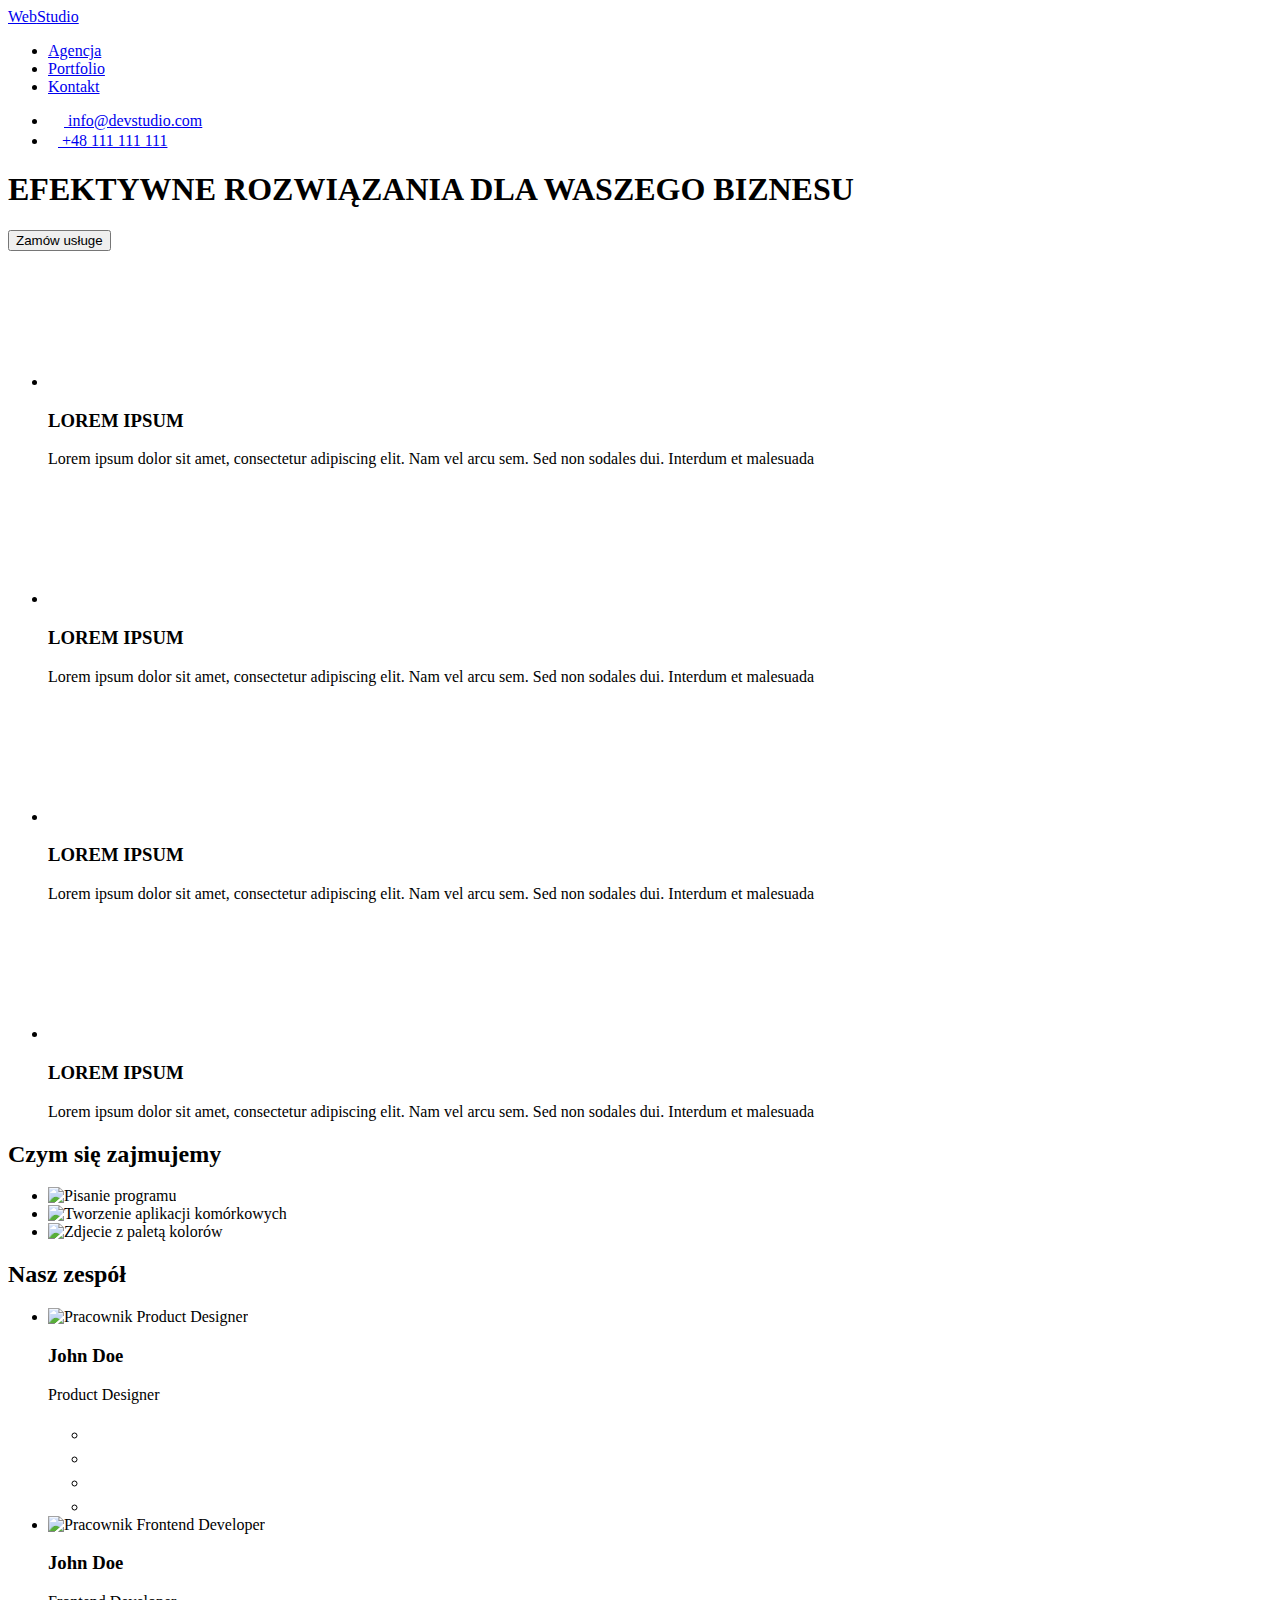
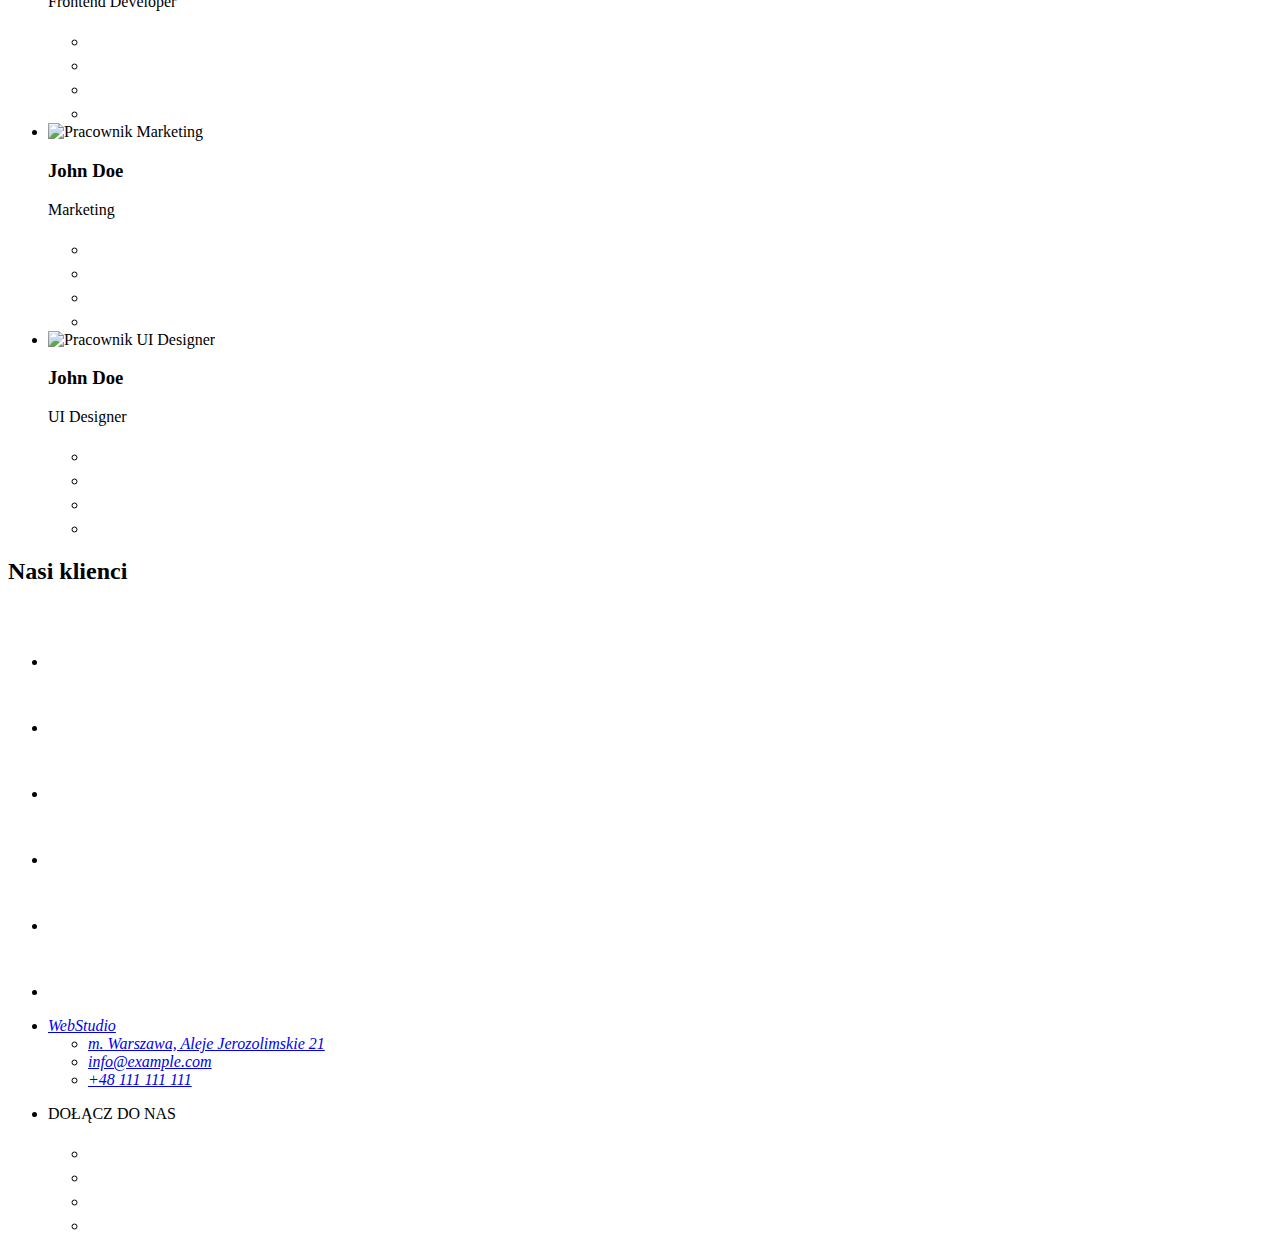
==== index.html @ 087c7b05 "Update index.html" ====
<!DOCTYPE html>
<html lang="en">
  <head>
    <meta charset="UTF-8" />
    <meta http-equiv="X-UA-Compatible" content="IE=edge" />
    <meta name="viewport" content="width=device-width, initial-scale=1.0" />
    <title>Studio</title>
    <link rel="stylesheet" href="css/styles.css" />
    <link
      href="https://fonts.googleapis.com/css2?family=Raleway:ital,wght@1,600&family=Roboto:wght@400;500;700;900&display=swap"
      rel="stylesheet"
    />
    <link rel="stylesheet" href="css/modern-normalize.css" />
    <link rel="stylesheet" href="/images/sprite.svg" />
  </head>

  <body>
    <!----------------------Menu------------------------->
    <header class="header container">
      <section>
        <div class="">
          <nav class="menu-section">
            <a href="index.html" class="menu-logo-webstudio"
              ><span class="logo-text">Web</span>Studio</a
            >

            <ul class="flex-container-menu">
              <li>
                <a href="index.html" class="menu-section-links-a">Agencja</a>
              </li>
              <li>
                <a href="portfolio.html" class="menu-section-links-a"
                  >Portfolio</a
                >
              </li>
              <li>
                <a href="kontakty" class="menu-section-links-a">Kontakt</a>
              </li>
            </ul>

            <ul class="flex-container-menu-contact">
              <li>
                <a
                  href="mailto:info@devstudio.com"
                  class="menu-social-links-a menu-email"
                  ><svg class="contact-icon" width="16" height="12">
                    <use href="/images/sprite.svg#icon-envelope"></use>
                  </svg>
                  info@devstudio.com</a
                >
              </li>
              <li>
                <a href="tel:+48111111111" class="menu-social-links-a"
                  ><svg class="contact-icon" width="10" height="16">
                    <use href="/images/sprite.svg#icon-smartphone"></use>
                  </svg>
                  +48&#160;111&#160;111&#160;111</a
                >
              </li>
            </ul>
          </nav>
        </div>
      </section>
    </header>

    <!------------------------------------------------- NAGŁÓWEK -------------------------------------------->
    <main>
      <section class="title-section">
        <div class="container">
          <h1 class="main-title">EFEKTYWNE ROZWIĄZANIA DLA WASZEGO BIZNESU</h1>
          <button type="button" class="main-button main-button-text">
            Zamów usługe
          </button>
        </div>
      </section>
      <!--------------------------------------Nasze Atuty------------------------------------------->
      <section class="section">
        <div class="container">
          <ul class="our-strengths-section">
            <li class="our-strengths-box">
              <svg class="main-icon" width="270px" height="120px">
                <use href="/images/sprite.svg#icon-satelita"></use>
              </svg>
              <h3 class="our-strengths-box-title">LOREM IPSUM</h3>
              <p class="our-strengths-box-text">
                Lorem ipsum dolor sit amet, consectetur adipiscing elit. Nam vel
                arcu sem. Sed non sodales dui. Interdum et malesuada
              </p>
            </li>

            <li class="our-strengths-box">
              <svg class="main-icon" width="270px" height="120px">
                <use href="/images/sprite.svg#icon-zegar"></use>
              </svg>
              <h3 class="our-strengths-box-title">LOREM IPSUM</h3>
              <p class="our-strengths-box-text">
                Lorem ipsum dolor sit amet, consectetur adipiscing elit. Nam vel
                arcu sem. Sed non sodales dui. Interdum et malesuada
              </p>
            </li>

            <li class="our-strengths-box">
              <svg class="main-icon" width="270px" height="120px">
                <use href="/images/sprite.svg#icon-komputer"></use>
              </svg>
              <h3 class="our-strengths-box-title">LOREM IPSUM</h3>
              <p class="our-strengths-box-text">
                Lorem ipsum dolor sit amet, consectetur adipiscing elit. Nam vel
                arcu sem. Sed non sodales dui. Interdum et malesuada
              </p>
            </li>

            <li class="our-strengths-box">
              <svg class="main-icon" width="270px" height="120px">
                <use href="/images/sprite.svg#icon-kosmonauta"></use>
              </svg>
              <h3 class="our-strengths-box-title">LOREM IPSUM</h3>
              <p class="our-strengths-box-text">
                Lorem ipsum dolor sit amet, consectetur adipiscing elit. Nam vel
                arcu sem. Sed non sodales dui. Interdum et malesuada
              </p>
            </li>
          </ul>
        </div>
      </section>
      <!--------------------------------Czym sie zajmujemy----------------------------------->
      <section class="section">
        <div class="container">
          <h2 class="our-strengths-title">Czym się zajmujemy</h2>
          <ul class="our-strengths-photo">
            <li class="our-strengths-photo-margin">
              <img
                src="images/img1.jpg"
                alt="Pisanie programu"
                width="370"
                height="294"
              />
            </li>
            <li class="our-strengths-photo-margin">
              <img
                src="images/img2.jpg"
                alt="Tworzenie aplikacji komórkowych"
                width="370"
                height="294"
              />
            </li>
            <li>
              <img
                src="images/img3.jpg"
                alt="Zdjecie z paletą kolorów"
                width="370"
                height="294"
              />
            </li>
          </ul>
        </div>
      </section>

      <!--------------------------------Nasz Zespół----------------------------------->

      <section class="our-team section">
        <div class="container">
          <h2 class="our-team-title">Nasz zespół</h2>

          <ul class="our-team-profiles">
            <li class="our-team-profile-box">
              <img
                src="images/img4.jpg"
                alt="Pracownik Product Designer"
                width="270"
                height="260"
              />
              <h3 class="our-team-box-title">John Doe</h3>
              <p class="our-team-box-text">Product Designer</p>
              <ul class="social-list">
                <li>
                  <a class="social-list-link" href="">
                    <svg width="20px" height="20px">
                      <use href="/images/sprite.svg#icon-instagram"></use>
                    </svg>
                  </a>
                </li>
                <li>
                  <a class="social-list-link" href="">
                    <svg width="20px" height="20px">
                      <use href="/images/sprite.svg#icon-twitter"></use>
                    </svg>
                  </a>
                </li>
                <li>
                  <a class="social-list-link" href="">
                    <svg width="20px" height="20px">
                      <use href="/images/sprite.svg#icon-facebook"></use>
                    </svg>
                  </a>
                </li>
                <li>
                  <a class="social-list-link" href="">
                    <svg width="20px" height="20px">
                      <use href="/images/sprite.svg#icon-linkedin"></use>
                    </svg>
                  </a>
                </li>
              </ul>
            </li>
            <li class="our-team-profile-box">
              <img
                src="images/img5.jpg"
                alt="Pracownik Frontend Developer"
                width="270"
                height="260"
              />
              <h3 class="our-team-box-title">John Doe</h3>
              <p class="our-team-box-text">Frontend Developer</p>
              <ul class="social-list">
                <li>
                  <a class="social-list-link" href="">
                    <svg width="20px" height="20px">
                      <use href="/images/sprite.svg#icon-instagram"></use>
                    </svg>
                  </a>
                </li>
                <li>
                  <a class="social-list-link" href="">
                    <svg width="20px" height="20px">
                      <use href="/images/sprite.svg#icon-twitter"></use>
                    </svg>
                  </a>
                </li>
                <li>
                  <a class="social-list-link" href="">
                    <svg width="20px" height="20px">
                      <use href="/images/sprite.svg#icon-facebook"></use>
                    </svg>
                  </a>
                </li>
                <li>
                  <a class="social-list-link" href="">
                    <svg width="20px" height="20px">
                      <use href="/images/sprite.svg#icon-linkedin"></use>
                    </svg>
                  </a>
                </li>
              </ul>
            </li>
            <li class="our-team-profile-box">
              <img
                src="images/img6.jpg"
                alt="Pracownik Marketing"
                width="270"
                height="260"
              />
              <h3 class="our-team-box-title">John Doe</h3>
              <p class="our-team-box-text">Marketing</p>
              <ul class="social-list">
                <li>
                  <a class="social-list-link" href="">
                    <svg width="20px" height="20px">
                      <use href="/images/sprite.svg#icon-instagram"></use>
                    </svg>
                  </a>
                </li>
                <li>
                  <a class="social-list-link" href="">
                    <svg width="20px" height="20px">
                      <use href="/images/sprite.svg#icon-twitter"></use>
                    </svg>
                  </a>
                </li>
                <li>
                  <a class="social-list-link" href="">
                    <svg width="20px" height="20px">
                      <use href="/images/sprite.svg#icon-facebook"></use>
                    </svg>
                  </a>
                </li>
                <li>
                  <a class="social-list-link" href="">
                    <svg width="20px" height="20px">
                      <use href="/images/sprite.svg#icon-linkedin"></use>
                    </svg>
                  </a>
                </li>
              </ul>
            </li>
            <li class="our-team-profile-box">
              <img
                src="images/img7.jpg"
                alt="Pracownik UI Designer"
                width="270"
                height="260"
              />
              <h3 class="our-team-box-title">John Doe</h3>
              <p class="our-team-box-text">UI Designer</p>
              <ul class="social-list">
                <li>
                  <a class="social-list-link" href="">
                    <svg width="20px" height="20px">
                      <use href="/images/sprite.svg#icon-instagram"></use>
                    </svg>
                  </a>
                </li>
                <li>
                  <a class="social-list-link" href="">
                    <svg width="20px" height="20px">
                      <use href="/images/sprite.svg#icon-twitter"></use>
                    </svg>
                  </a>
                </li>
                <li>
                  <a class="social-list-link" href="">
                    <svg width="20px" height="20px">
                      <use href="/images/sprite.svg#icon-facebook"></use>
                    </svg>
                  </a>
                </li>
                <li>
                  <a class="social-list-link" href="">
                    <svg width="20px" height="20px">
                      <use href="/images/sprite.svg#icon-linkedin"></use>
                    </svg>
                  </a>
                </li>
              </ul>
            </li>
          </ul>
        </div>
      </section>
      <!-- ---------------------------------------NASI KLIENCI------------------------------------ -->

      <section class="section">
        <div class="container">
          <h2 class="customer-title">Nasi klienci</h2>
          <ul class="our-customer">
            <li class="customer-box">
              <a class="customer-link" href="">
                <svg width="106px" height="62px">
                  <use href="/images/sprite.svg#icon-klient1"></use>
                </svg>
              </a>
            </li>
            <li class="customer-box">
              <a class="customer-link" href="">
                <svg width="106px" height="62px">
                  <use href="/images/sprite.svg#icon-klient2"></use>
                </svg>
              </a>
            </li>
            <li class="customer-box">
              <a class="customer-link" href="">
                <svg width="106px" height="62px">
                  <use href="/images/sprite.svg#icon-klient3"></use>
                </svg>
              </a>
            </li>
            <li class="customer-box">
              <a class="customer-link" href="">
                <svg width="106px" height="62px">
                  <use href="/images/sprite.svg#icon-klient4"></use>
                </svg>
              </a>
            </li>
            <li class="customer-box">
              <a class="customer-link" href="">
                <svg width="106px" height="62px">
                  <use href="/images/sprite.svg#icon-klient5"></use>
                </svg>
              </a>
            </li>
            <li class="customer-box">
              <a class="customer-link" href="">
                <svg width="106px" height="62px">
                  <use href="/images/sprite.svg#icon-klient6"></use>
                </svg>
              </a>
            </li>
          </ul>
        </div>
      </section>
      <!---------------------------------------- FOOTER ----------------------------------------->
      <section>
        <footer class="footer-section">
          <div class="container">
            <ul class="footer-containers">
              <li>
                <address>
                  <a href="index.html" class="footer-logo-webstudio"
                    ><span class="logo-text">Web</span>Studio</a
                  >
                  <ul class="address-section">
                    <li>
                      <a
                        href="m.Warszawa,AlejeJerozolimskie21"
                        class="footer-addres"
                        >m. Warszawa, Aleje Jerozolimskie 21</a
                      >
                    </li>
                    <li>
                      <a
                        href="mailto:info@example.com"
                        class="footer-social-links-a"
                        >info@example.com</a
                      >
                    </li>
                    <li>
                      <a href="tel:+48111111111" class="footer-social-links-a"
                        >+48&#160;111&#160;111&#160;111</a
                      >
                    </li>
                  </ul>
                </address>
              </li>
              <li>
                <p class="footer-joinus-title">DOŁĄCZ DO NAS</p>
                <ul class="footer-icon social-list">
                  <li>
                    <a class="footer-social-list-link" href="">
                      <svg width="20px" height="20px">
                        <use href="/images/sprite.svg#icon-instagram"></use>
                      </svg>
                    </a>
                  </li>
                  <li>
                    <a class="footer-social-list-link" href="">
                      <svg width="20px" height="20px">
                        <use href="/images/sprite.svg#icon-twitter"></use>
                      </svg>
                    </a>
                  </li>
                  <li>
                    <a class="footer-social-list-link" href="">
                      <svg width="20px" height="20px">
                        <use href="/images/sprite.svg#icon-facebook"></use>
                      </svg>
                    </a>
                  </li>
                  <li>
                    <a class="footer-social-list-link" href="">
                      <svg width="20px" height="20px">
                        <use href="/images/sprite.svg#icon-linkedin"></use>
                      </svg>
                    </a>
                  </li>
                </ul>
              </li>
            </ul>
          </div>
        </footer>
      </section>
    </main>
  </body>
</html>
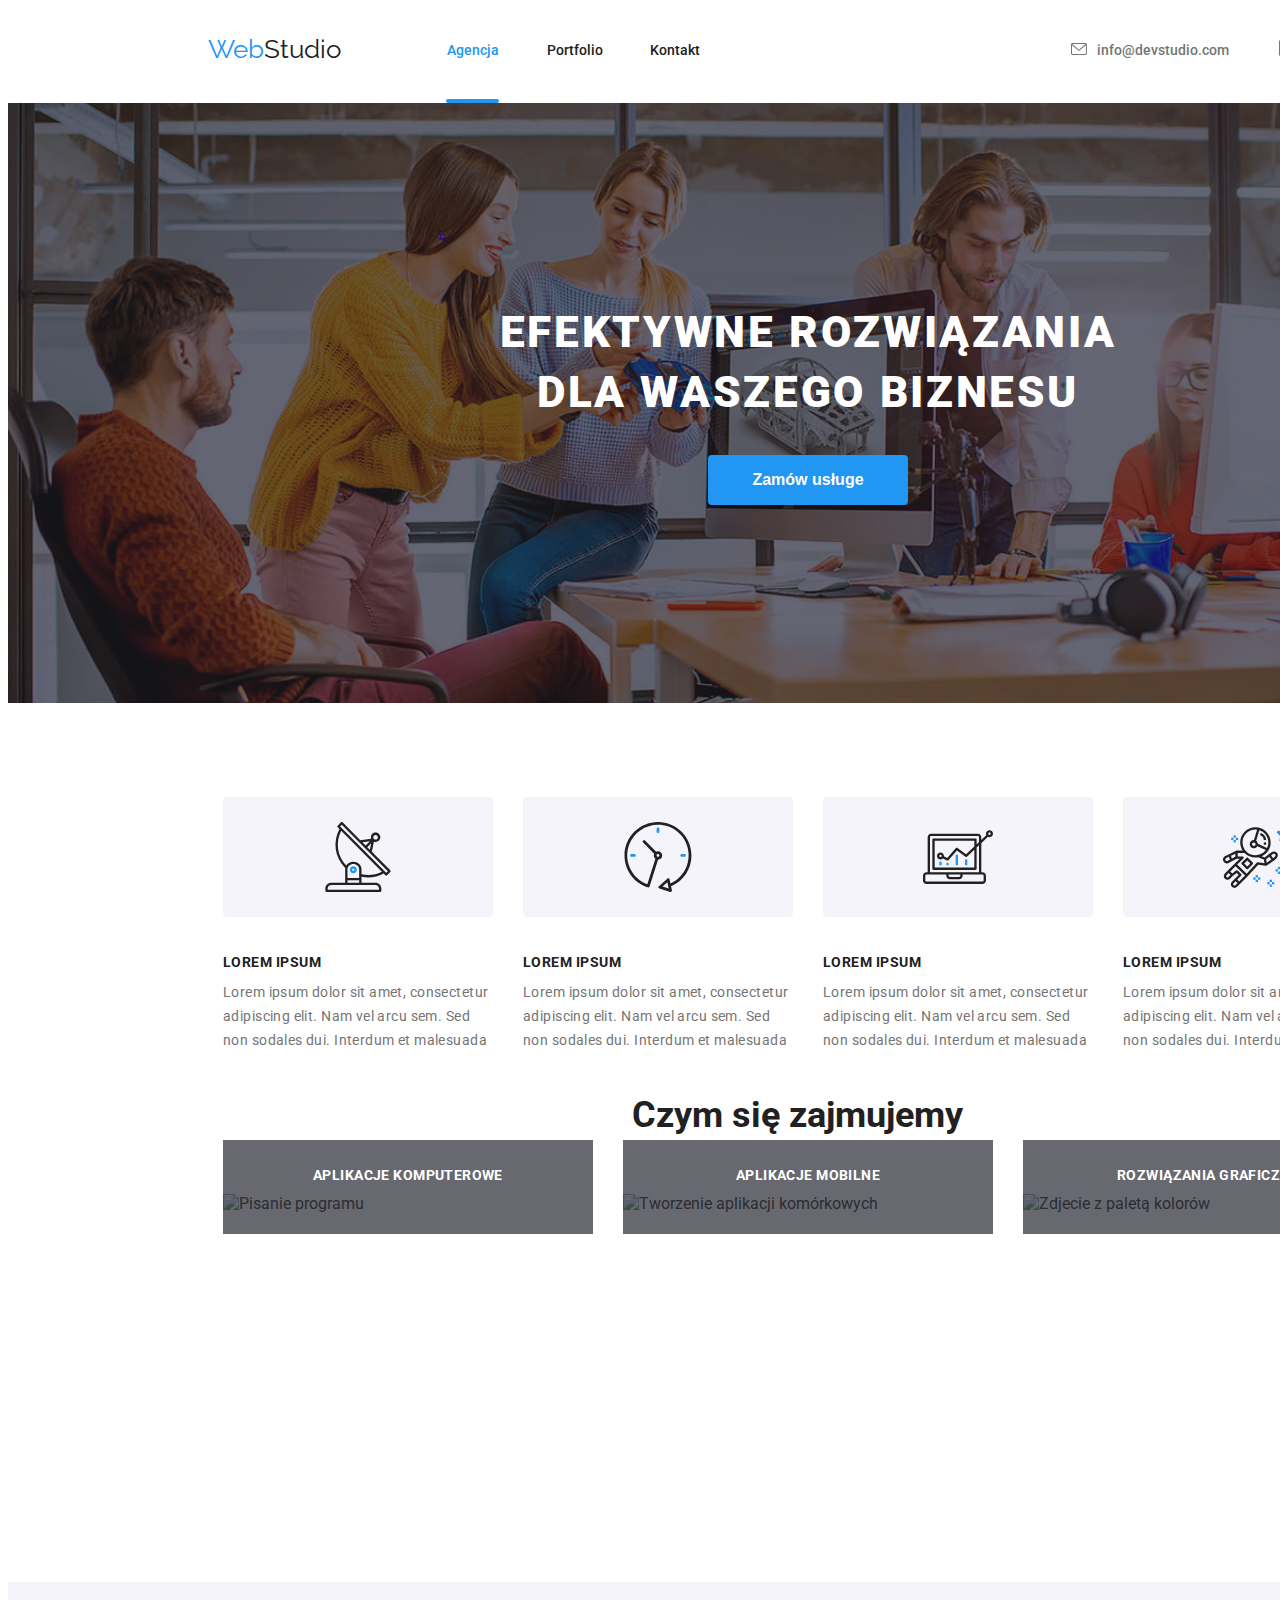
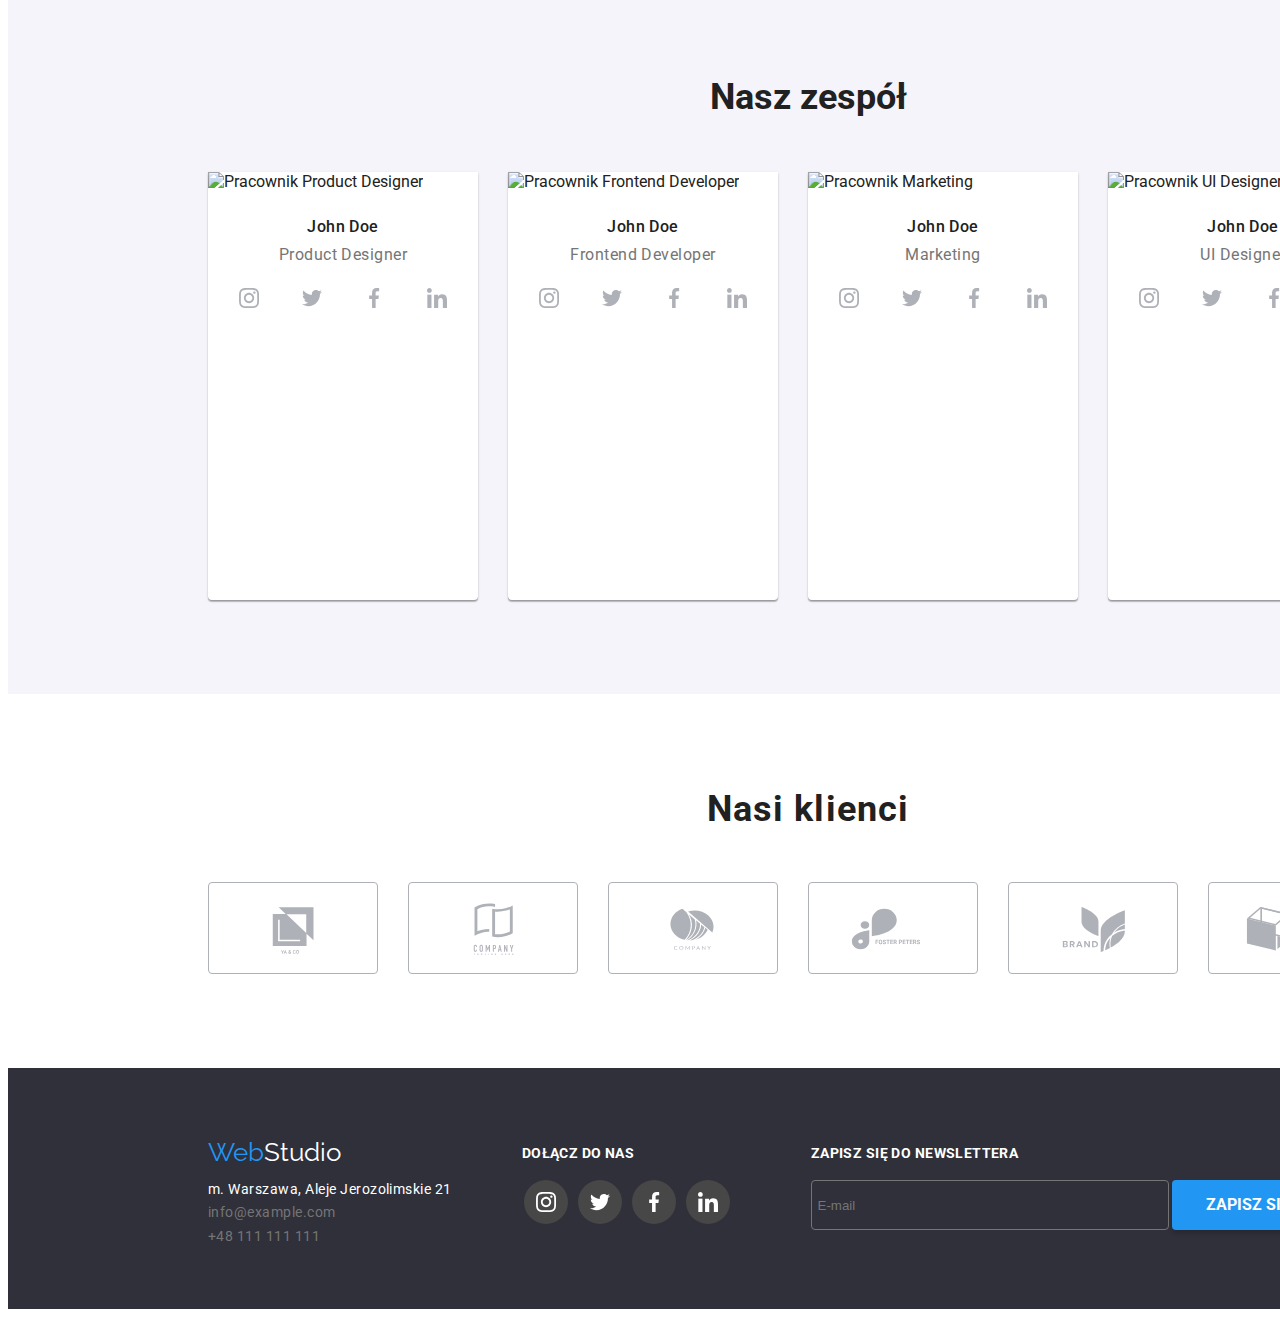
==== commit b97437a5: "chcekbox zamieniony" ====
--- a/index.html
+++ b/index.html
@@ -1,452 +1,458 @@
 <!DOCTYPE html>
 <html lang="en">
-  <head>
-    <meta charset="UTF-8" />
-    <meta http-equiv="X-UA-Compatible" content="IE=edge" />
-    <meta name="viewport" content="width=device-width, initial-scale=1.0" />
-    <title>Studio</title>
-    <link rel="stylesheet" href="css/styles.css" />
-    <link
-      href="https://fonts.googleapis.com/css2?family=Raleway:ital,wght@1,600&family=Roboto:wght@400;500;700;900&display=swap"
-      rel="stylesheet"
-    />
-    <link rel="stylesheet" href="css/modern-normalize.css" />
-    <link rel="stylesheet" href="/images/sprite.svg" />
-  </head>
-
-  <body>
-    <!----------------------Menu------------------------->
-    <header class="header container">
-      <section>
-        <div class="">
-          <nav class="menu-section">
-            <a href="index.html" class="menu-logo-webstudio"
-              ><span class="logo-text">Web</span>Studio</a
-            >
-
-            <ul class="flex-container-menu">
-              <li>
-                <a href="index.html" class="menu-section-links-a">Agencja</a>
-              </li>
-              <li>
-                <a href="portfolio.html" class="menu-section-links-a"
-                  >Portfolio</a
-                >
-              </li>
-              <li>
-                <a href="kontakty" class="menu-section-links-a">Kontakt</a>
-              </li>
-            </ul>
-
-            <ul class="flex-container-menu-contact">
-              <li>
-                <a
-                  href="mailto:info@devstudio.com"
-                  class="menu-social-links-a menu-email"
-                  ><svg class="contact-icon" width="16" height="12">
-                    <use href="/images/sprite.svg#icon-envelope"></use>
-                  </svg>
-                  info@devstudio.com</a
-                >
-              </li>
-              <li>
-                <a href="tel:+48111111111" class="menu-social-links-a"
-                  ><svg class="contact-icon" width="10" height="16">
-                    <use href="/images/sprite.svg#icon-smartphone"></use>
-                  </svg>
-                  +48&#160;111&#160;111&#160;111</a
-                >
-              </li>
-            </ul>
-          </nav>
-        </div>
-      </section>
-    </header>
-
-    <!------------------------------------------------- NAGŁÓWEK -------------------------------------------->
-    <main>
-      <section class="title-section">
-        <div class="container">
-          <h1 class="main-title">EFEKTYWNE ROZWIĄZANIA DLA WASZEGO BIZNESU</h1>
-          <button type="button" class="main-button main-button-text">
-            Zamów usługe
-          </button>
-        </div>
-      </section>
-      <!--------------------------------------Nasze Atuty------------------------------------------->
-      <section class="section">
-        <div class="container">
-          <ul class="our-strengths-section">
-            <li class="our-strengths-box">
-              <svg class="main-icon" width="270px" height="120px">
-                <use href="/images/sprite.svg#icon-satelita"></use>
-              </svg>
-              <h3 class="our-strengths-box-title">LOREM IPSUM</h3>
-              <p class="our-strengths-box-text">
-                Lorem ipsum dolor sit amet, consectetur adipiscing elit. Nam vel
-                arcu sem. Sed non sodales dui. Interdum et malesuada
-              </p>
-            </li>
-
-            <li class="our-strengths-box">
-              <svg class="main-icon" width="270px" height="120px">
-                <use href="/images/sprite.svg#icon-zegar"></use>
-              </svg>
-              <h3 class="our-strengths-box-title">LOREM IPSUM</h3>
-              <p class="our-strengths-box-text">
-                Lorem ipsum dolor sit amet, consectetur adipiscing elit. Nam vel
-                arcu sem. Sed non sodales dui. Interdum et malesuada
-              </p>
-            </li>
-
-            <li class="our-strengths-box">
-              <svg class="main-icon" width="270px" height="120px">
-                <use href="/images/sprite.svg#icon-komputer"></use>
-              </svg>
-              <h3 class="our-strengths-box-title">LOREM IPSUM</h3>
-              <p class="our-strengths-box-text">
-                Lorem ipsum dolor sit amet, consectetur adipiscing elit. Nam vel
-                arcu sem. Sed non sodales dui. Interdum et malesuada
-              </p>
-            </li>
-
-            <li class="our-strengths-box">
-              <svg class="main-icon" width="270px" height="120px">
-                <use href="/images/sprite.svg#icon-kosmonauta"></use>
-              </svg>
-              <h3 class="our-strengths-box-title">LOREM IPSUM</h3>
-              <p class="our-strengths-box-text">
-                Lorem ipsum dolor sit amet, consectetur adipiscing elit. Nam vel
-                arcu sem. Sed non sodales dui. Interdum et malesuada
-              </p>
-            </li>
-          </ul>
-        </div>
-      </section>
-      <!--------------------------------Czym sie zajmujemy----------------------------------->
-      <section class="section">
-        <div class="container">
-          <h2 class="our-strengths-title">Czym się zajmujemy</h2>
-          <ul class="our-strengths-photo">
-            <li class="our-strengths-photo-margin">
-              <img
-                src="images/img1.jpg"
-                alt="Pisanie programu"
-                width="370"
-                height="294"
-              />
-            </li>
-            <li class="our-strengths-photo-margin">
-              <img
-                src="images/img2.jpg"
-                alt="Tworzenie aplikacji komórkowych"
-                width="370"
-                height="294"
-              />
-            </li>
-            <li>
-              <img
-                src="images/img3.jpg"
-                alt="Zdjecie z paletą kolorów"
-                width="370"
-                height="294"
-              />
-            </li>
-          </ul>
-        </div>
-      </section>
-
-      <!--------------------------------Nasz Zespół----------------------------------->
-
-      <section class="our-team section">
-        <div class="container">
-          <h2 class="our-team-title">Nasz zespół</h2>
-
-          <ul class="our-team-profiles">
-            <li class="our-team-profile-box">
-              <img
-                src="images/img4.jpg"
-                alt="Pracownik Product Designer"
-                width="270"
-                height="260"
-              />
-              <h3 class="our-team-box-title">John Doe</h3>
-              <p class="our-team-box-text">Product Designer</p>
-              <ul class="social-list">
+
+<head>
+  <meta charset="UTF-8" />
+  <meta http-equiv="X-UA-Compatible" content="IE=edge" />
+  <meta name="viewport" content="width=device-width, initial-scale=1.0" />
+  <title>Studio</title>
+  <link rel="stylesheet" href="css/styles.css" />
+  <link
+    href="https://fonts.googleapis.com/css2?family=Raleway:ital,wght@1,600&family=Roboto:wght@400;500;700;900&display=swap"
+    rel="stylesheet" />
+  <link rel="stylesheet" href="css/modern-normalize.css" />
+  <link rel="stylesheet" href="images/sprite.svg" />
+</head>
+
+<body>
+  <!----------------------Menu------------------------->
+  <header class="header page-size">
+
+    <div class="container">
+      <nav class="menu-section">
+        <a href="index.html" class="menu-logo-webstudio"><span class="logo-text">Web</span>Studio</a>
+
+        <ul class="flex-container-menu">
+          <li class="menu-section-board">
+            <a href="index.html" class="menu-section-links-a active">Agencja</a>
+          </li>
+          <li>
+            <a href="portfolio.html" class="menu-section-links-a">Portfolio</a>
+          </li>
+          <li>
+            <a href="#" class="menu-section-links-a">Kontakt</a>
+          </li>
+        </ul>
+
+        <ul class="flex-container-menu-contact">
+          <li>
+            <a href="mailto:info@devstudio.com" class="menu-social-links-a menu-email"><svg class="contact-icon"
+                width="16" height="12">
+                <use href="images/sprite.svg#icon-envelope"></use>
+              </svg>info@devstudio.com</a>
+          </li>
+          <li>
+            <a href="tel:+48111111111" class="menu-social-links-a"><svg class="contact-icon" width="10" height="16">
+                <use href="images/sprite.svg#icon-smartphone"></use>
+              </svg>
+              +48&#160;111&#160;111&#160;111</a>
+          </li>
+        </ul>
+      </nav>
+    </div>
+
+  </header>
+  <!------------------------------------------------ NAGŁÓWEK ------------------------------------------->
+  <main class="page-size">
+    <section class="title-section">
+      <div class="container">
+        <h1 class="main-title">EFEKTYWNE ROZWIĄZANIA DLA WASZEGO BIZNESU</h1>
+        <button type="button" class="main-button main-button-text" data-modal-open> Zamów usługe </button>
+      </div>
+    </section>
+    <!--------------------------------------Nasze Atuty------------------------------------------->
+    <section class="section">
+      <div class="container">
+        <ul class="our-strengths-section">
+          <li class="our-strengths-box">
+            <svg class="main-icon" width="270px" height="120px">
+              <use href="images/sprite.svg#icon-satelita"></use>
+            </svg>
+            <h3 class="our-strengths-box-title">LOREM IPSUM</h3>
+            <p class="our-strengths-box-text">
+              Lorem ipsum dolor sit amet, consectetur adipiscing elit. Nam vel
+              arcu sem. Sed non sodales dui. Interdum et malesuada
+            </p>
+          </li>
+
+          <li class="our-strengths-box">
+            <svg class="main-icon" width="270px" height="120px">
+              <use href="images/sprite.svg#icon-zegar"></use>
+            </svg>
+            <h3 class="our-strengths-box-title">LOREM IPSUM</h3>
+            <p class="our-strengths-box-text">
+              Lorem ipsum dolor sit amet, consectetur adipiscing elit. Nam vel
+              arcu sem. Sed non sodales dui. Interdum et malesuada
+            </p>
+          </li>
+
+          <li class="our-strengths-box">
+            <svg class="main-icon" width="270px" height="120px">
+              <use href="images/sprite.svg#icon-komputer"></use>
+            </svg>
+            <h3 class="our-strengths-box-title">LOREM IPSUM</h3>
+            <p class="our-strengths-box-text">
+              Lorem ipsum dolor sit amet, consectetur adipiscing elit. Nam vel
+              arcu sem. Sed non sodales dui. Interdum et malesuada
+            </p>
+          </li>
+
+          <li class="our-strengths-box">
+            <svg class="main-icon" width="270px" height="120px">
+              <use href="images/sprite.svg#icon-kosmonauta"></use>
+            </svg>
+            <h3 class="our-strengths-box-title">LOREM IPSUM</h3>
+            <p class="our-strengths-box-text">
+              Lorem ipsum dolor sit amet, consectetur adipiscing elit. Nam vel
+              arcu sem. Sed non sodales dui. Interdum et malesuada
+            </p>
+          </li>
+        </ul>
+      </div>
+    </section>
+    <!--------------------------------Czym sie zajmujemy----------------------------------->
+    <section class="section">
+      <div class="container">
+        <h2 class="our-strengths-title">Czym się zajmujemy</h2>
+        <ul class="our-strengths-photo">
+          <li class="our-strengths-photo-margin">
+            <img src="images/img1.jpg" alt="Pisanie programu" width="370" height="294" />
+            <div class="label label-text">
+              <span>Aplikacje komputerowe</span>
+            </div>
+          </li>
+          <li class="our-strengths-photo-margin">
+            <img src="images/img2.jpg" alt="Tworzenie aplikacji komórkowych" width="370" height="294" />
+            <div class="label label-text"><span>Aplikacje mobilne</span></div>
+          </li>
+          <li>
+            <img src="images/img3.jpg" alt="Zdjecie z paletą kolorów" width="370" height="294" />
+            <div class="label label-text">
+              <span>Rozwiązania graficzne</span>
+            </div>
+          </li>
+        </ul>
+      </div>
+    </section>
+
+    <!--------------------------------Nasz Zespół----------------------------------->
+
+    <section class="our-team section">
+      <div class="container">
+        <h2 class="our-team-title">Nasz zespół</h2>
+
+        <ul class="our-team-profiles">
+          <li class="our-team-profile-box">
+            <img src="images/img4.jpg" alt="Pracownik Product Designer" width="270" height="260" />
+            <h3 class="our-team-box-title">John Doe</h3>
+            <p class="our-team-box-text">Product Designer</p>
+            <ul class="social-list">
+              <li>
+                <a class="social-list-link" href="">
+                  <svg width="20px" height="20px">
+                    <use href="images/sprite.svg#icon-instagram"></use>
+                  </svg>
+                </a>
+              </li>
+              <li>
+                <a class="social-list-link" href="">
+                  <svg width="20px" height="20px">
+                    <use href="images/sprite.svg#icon-twitter"></use>
+                  </svg>
+                </a>
+              </li>
+              <li>
+                <a class="social-list-link" href="">
+                  <svg width="20px" height="20px">
+                    <use href="images/sprite.svg#icon-facebook"></use>
+                  </svg>
+                </a>
+              </li>
+              <li>
+                <a class="social-list-link" href="">
+                  <svg width="20px" height="20px">
+                    <use href="images/sprite.svg#icon-linkedin"></use>
+                  </svg>
+                </a>
+              </li>
+            </ul>
+          </li>
+          <li class="our-team-profile-box">
+            <img src="images/img5.jpg" alt="Pracownik Frontend Developer" width="270" height="260" />
+            <h3 class="our-team-box-title">John Doe</h3>
+            <p class="our-team-box-text">Frontend Developer</p>
+            <ul class="social-list">
+              <li>
+                <a class="social-list-link" href="">
+                  <svg width="20px" height="20px">
+                    <use href="images/sprite.svg#icon-instagram"></use>
+                  </svg>
+                </a>
+              </li>
+              <li>
+                <a class="social-list-link" href="">
+                  <svg width="20px" height="20px">
+                    <use href="images/sprite.svg#icon-twitter"></use>
+                  </svg>
+                </a>
+              </li>
+              <li>
+                <a class="social-list-link" href="">
+                  <svg width="20px" height="20px">
+                    <use href="images/sprite.svg#icon-facebook"></use>
+                  </svg>
+                </a>
+              </li>
+              <li>
+                <a class="social-list-link" href="">
+                  <svg width="20px" height="20px">
+                    <use href="images/sprite.svg#icon-linkedin"></use>
+                  </svg>
+                </a>
+              </li>
+            </ul>
+          </li>
+          <li class="our-team-profile-box">
+            <img src="images/img6.jpg" alt="Pracownik Marketing" width="270" height="260" />
+            <h3 class="our-team-box-title">John Doe</h3>
+            <p class="our-team-box-text">Marketing</p>
+            <ul class="social-list">
+              <li>
+                <a class="social-list-link" href="">
+                  <svg width="20px" height="20px">
+                    <use href="images/sprite.svg#icon-instagram"></use>
+                  </svg>
+                </a>
+              </li>
+              <li>
+                <a class="social-list-link" href="">
+                  <svg width="20px" height="20px">
+                    <use href="images/sprite.svg#icon-twitter"></use>
+                  </svg>
+                </a>
+              </li>
+              <li>
+                <a class="social-list-link" href="">
+                  <svg width="20px" height="20px">
+                    <use href="images/sprite.svg#icon-facebook"></use>
+                  </svg>
+                </a>
+              </li>
+              <li>
+                <a class="social-list-link" href="">
+                  <svg width="20px" height="20px">
+                    <use href="images/sprite.svg#icon-linkedin"></use>
+                  </svg>
+                </a>
+              </li>
+            </ul>
+          </li>
+          <li class="our-team-profile-box">
+            <img src="images/img7.jpg" alt="Pracownik UI Designer" width="270" height="260" />
+            <h3 class="our-team-box-title">John Doe</h3>
+            <p class="our-team-box-text">UI Designer</p>
+            <ul class="social-list">
+              <li>
+                <a class="social-list-link" href="">
+                  <svg width="20px" height="20px">
+                    <use href="images/sprite.svg#icon-instagram"></use>
+                  </svg>
+                </a>
+              </li>
+              <li>
+                <a class="social-list-link" href="">
+                  <svg width="20px" height="20px">
+                    <use href="images/sprite.svg#icon-twitter"></use>
+                  </svg>
+                </a>
+              </li>
+              <li>
+                <a class="social-list-link" href="">
+                  <svg width="20px" height="20px">
+                    <use href="images/sprite.svg#icon-facebook"></use>
+                  </svg>
+                </a>
+              </li>
+              <li>
+                <a class="social-list-link" href="">
+                  <svg width="20px" height="20px">
+                    <use href="images/sprite.svg#icon-linkedin"></use>
+                  </svg>
+                </a>
+              </li>
+            </ul>
+          </li>
+        </ul>
+      </div>
+    </section>
+    <!-- ---------------------------------------NASI KLIENCI------------------------------------ -->
+    <section class="section">
+      <div class="container">
+        <h2 class="customer-title">Nasi klienci</h2>
+        <ul class="our-customer">
+          <li class="customer-box">
+            <a class="customer-link" href="">
+              <svg width="106px" height="62px">
+                <use href="images/sprite.svg#icon-klient1"></use>
+              </svg>
+            </a>
+          </li>
+          <li class="customer-box">
+            <a class="customer-link" href="">
+              <svg width="106px" height="62px">
+                <use href="images/sprite.svg#icon-klient2"></use>
+              </svg>
+            </a>
+          </li>
+          <li class="customer-box">
+            <a class="customer-link" href="">
+              <svg width="106px" height="62px">
+                <use href="images/sprite.svg#icon-klient3"></use>
+              </svg>
+            </a>
+          </li>
+          <li class="customer-box">
+            <a class="customer-link" href="">
+              <svg width="106px" height="62px">
+                <use href="images/sprite.svg#icon-klient4"></use>
+              </svg>
+            </a>
+          </li>
+          <li class="customer-box">
+            <a class="customer-link" href="">
+              <svg width="106px" height="62px">
+                <use href="images/sprite.svg#icon-klient5"></use>
+              </svg>
+            </a>
+          </li>
+          <li class="customer-box">
+            <a class="customer-link" href="">
+              <svg width="106px" height="62px">
+                <use href="images/sprite.svg#icon-klient6"></use>
+              </svg>
+            </a>
+          </li>
+        </ul>
+      </div>
+    </section>
+    <!---------------------------------------- FOOTER ----------------------------------------->
+    <footer class="footer-section">
+      <div class="container">
+        <ul class="footer-containers">
+          <li>
+            <address>
+              <a href="index.html" class="footer-logo-webstudio"><span class="logo-text">Web</span>Studio</a>
+              <ul class="address-section">
                 <li>
-                  <a class="social-list-link" href="">
-                    <svg width="20px" height="20px">
-                      <use href="/images/sprite.svg#icon-instagram"></use>
-                    </svg>
-                  </a>
+                  <a href="m.Warszawa,AlejeJerozolimskie21" class="footer-addres">m. Warszawa, Aleje Jerozolimskie
+                    21</a>
                 </li>
                 <li>
-                  <a class="social-list-link" href="">
-                    <svg width="20px" height="20px">
-                      <use href="/images/sprite.svg#icon-twitter"></use>
-                    </svg>
-                  </a>
+                  <a href="mailto:info@example.com" class="footer-social-links-a">info@example.com</a>
                 </li>
                 <li>
-                  <a class="social-list-link" href="">
-                    <svg width="20px" height="20px">
-                      <use href="/images/sprite.svg#icon-facebook"></use>
-                    </svg>
-                  </a>
-                </li>
-                <li>
-                  <a class="social-list-link" href="">
-                    <svg width="20px" height="20px">
-                      <use href="/images/sprite.svg#icon-linkedin"></use>
-                    </svg>
-                  </a>
+                  <a href="tel:+48111111111" class="footer-social-links-a">+48&#160;111&#160;111&#160;111</a>
                 </li>
               </ul>
-            </li>
-            <li class="our-team-profile-box">
-              <img
-                src="images/img5.jpg"
-                alt="Pracownik Frontend Developer"
-                width="270"
-                height="260"
-              />
-              <h3 class="our-team-box-title">John Doe</h3>
-              <p class="our-team-box-text">Frontend Developer</p>
-              <ul class="social-list">
-                <li>
-                  <a class="social-list-link" href="">
-                    <svg width="20px" height="20px">
-                      <use href="/images/sprite.svg#icon-instagram"></use>
-                    </svg>
-                  </a>
-                </li>
-                <li>
-                  <a class="social-list-link" href="">
-                    <svg width="20px" height="20px">
-                      <use href="/images/sprite.svg#icon-twitter"></use>
-                    </svg>
-                  </a>
-                </li>
-                <li>
-                  <a class="social-list-link" href="">
-                    <svg width="20px" height="20px">
-                      <use href="/images/sprite.svg#icon-facebook"></use>
-                    </svg>
-                  </a>
-                </li>
-                <li>
-                  <a class="social-list-link" href="">
-                    <svg width="20px" height="20px">
-                      <use href="/images/sprite.svg#icon-linkedin"></use>
-                    </svg>
-                  </a>
-                </li>
-              </ul>
-            </li>
-            <li class="our-team-profile-box">
-              <img
-                src="images/img6.jpg"
-                alt="Pracownik Marketing"
-                width="270"
-                height="260"
-              />
-              <h3 class="our-team-box-title">John Doe</h3>
-              <p class="our-team-box-text">Marketing</p>
-              <ul class="social-list">
-                <li>
-                  <a class="social-list-link" href="">
-                    <svg width="20px" height="20px">
-                      <use href="/images/sprite.svg#icon-instagram"></use>
-                    </svg>
-                  </a>
-                </li>
-                <li>
-                  <a class="social-list-link" href="">
-                    <svg width="20px" height="20px">
-                      <use href="/images/sprite.svg#icon-twitter"></use>
-                    </svg>
-                  </a>
-                </li>
-                <li>
-                  <a class="social-list-link" href="">
-                    <svg width="20px" height="20px">
-                      <use href="/images/sprite.svg#icon-facebook"></use>
-                    </svg>
-                  </a>
-                </li>
-                <li>
-                  <a class="social-list-link" href="">
-                    <svg width="20px" height="20px">
-                      <use href="/images/sprite.svg#icon-linkedin"></use>
-                    </svg>
-                  </a>
-                </li>
-              </ul>
-            </li>
-            <li class="our-team-profile-box">
-              <img
-                src="images/img7.jpg"
-                alt="Pracownik UI Designer"
-                width="270"
-                height="260"
-              />
-              <h3 class="our-team-box-title">John Doe</h3>
-              <p class="our-team-box-text">UI Designer</p>
-              <ul class="social-list">
-                <li>
-                  <a class="social-list-link" href="">
-                    <svg width="20px" height="20px">
-                      <use href="/images/sprite.svg#icon-instagram"></use>
-                    </svg>
-                  </a>
-                </li>
-                <li>
-                  <a class="social-list-link" href="">
-                    <svg width="20px" height="20px">
-                      <use href="/images/sprite.svg#icon-twitter"></use>
-                    </svg>
-                  </a>
-                </li>
-                <li>
-                  <a class="social-list-link" href="">
-                    <svg width="20px" height="20px">
-                      <use href="/images/sprite.svg#icon-facebook"></use>
-                    </svg>
-                  </a>
-                </li>
-                <li>
-                  <a class="social-list-link" href="">
-                    <svg width="20px" height="20px">
-                      <use href="/images/sprite.svg#icon-linkedin"></use>
-                    </svg>
-                  </a>
-                </li>
-              </ul>
-            </li>
-          </ul>
+            </address>
+          </li>
+          <li>
+            <p class="footer-joinus-title">DOŁĄCZ DO NAS</p>
+            <ul class="footer-icon social-list">
+              <li>
+                <a class="footer-social-list-link" href="">
+                  <svg width="20px" height="20px">
+                    <use href="images/sprite.svg#icon-instagram"></use>
+                  </svg>
+                </a>
+              </li>
+              <li>
+                <a class="footer-social-list-link" href="">
+                  <svg width="20px" height="20px">
+                    <use href="images/sprite.svg#icon-twitter"></use>
+                  </svg>
+                </a>
+              </li>
+              <li>
+                <a class="footer-social-list-link" href="">
+                  <svg width="20px" height="20px">
+                    <use href="images/sprite.svg#icon-facebook"></use>
+                  </svg>
+                </a>
+              </li>
+              <li>
+                <a class="footer-social-list-link" href="">
+                  <svg width="20px" height="20px">
+                    <use href="images/sprite.svg#icon-linkedin"></use>
+                  </svg>
+                </a>
+              </li>
+            </ul>
+          </li>
+          <li>
+            <p class="footer-newsletter">Zapisz się do newslettera</p>
+            <ul>
+              <li class="footer-modal">
+                <form>
+                  <label>
+                    <input class="footer-modal-input" type="email" name="email" placeholder=" E-mail" />
+                    <button class="footer-button footer-button-text" type="submit">ZAPISZ SIĘ<span
+                        class="footer-send-icon"><svg height="24px" width="24px">
+                          <use href="images/sprite.svg#icon-icon-send"></use>
+                        </svg></span></button>
+                  </label>
+                </form>
+              </li>
+            </ul>
+          </li>
+        </ul>
+      </div>
+    </footer>
+    <!--===================================== OKNO MODALNE=============================== -->
+    <div class="backdrop is-hidden" data-modal>
+
+      <div class="modal">
+        <div class="modal-content">
+          <p class="modal-title">Zostaw swoje dane w formularzu poniżej</p>
+          <form class="modal-content" name="signup_form" autocomplete="on">
+            <label class="modal-label">
+             Imię<div class="modal-icon"><svg class="modal-svg">
+              <use href="images/sprite.svg#icon-person-black"></use>
+            </svg></div>
+              <input class="modal-input" type="name" name="name" />
+              
+            </label>
+            <label class="modal-label">
+              Telefon<div class="modal-icon"><svg class="modal-svg">
+                  <use href="images/sprite.svg#icon-phone-black"></use>
+                </svg></div>
+              <input class="modal-input" type="tel" name="tel" />
+            </label>
+            <label class="modal-label">
+              Email<div class="modal-icon"><svg class="modal-svg">
+                  <use href="images/sprite.svg#icon-email-black"></use>
+                </svg></div>
+              <input class="modal-input" type="email" name="email" />
+            </label>
+            <label class="modal-label">
+              Komentarz
+              <textarea class="modal-input-comment" name="feedback" rows="5" placeholder="Wprowadz tekst"></textarea>
+            </label>
+            <label>
+              <input class="modal-rules-checkbox visually-hidden" type="checkbox"><p  class="modal-rules-text"> Oświadczam iż akceptuję <a class="rules-link"
+                href="#">Regulamin</a> i <a class="rules-link" href="#">Politykę Prywatności</a>.</p></label>
+            <button class="footer-button footer-button-text" type="submit">Wyślij</button>
+
         </div>
-      </section>
-      <!-- ---------------------------------------NASI KLIENCI------------------------------------ -->
-
-      <section class="section">
-        <div class="container">
-          <h2 class="customer-title">Nasi klienci</h2>
-          <ul class="our-customer">
-            <li class="customer-box">
-              <a class="customer-link" href="">
-                <svg width="106px" height="62px">
-                  <use href="/images/sprite.svg#icon-klient1"></use>
-                </svg>
-              </a>
-            </li>
-            <li class="customer-box">
-              <a class="customer-link" href="">
-                <svg width="106px" height="62px">
-                  <use href="/images/sprite.svg#icon-klient2"></use>
-                </svg>
-              </a>
-            </li>
-            <li class="customer-box">
-              <a class="customer-link" href="">
-                <svg width="106px" height="62px">
-                  <use href="/images/sprite.svg#icon-klient3"></use>
-                </svg>
-              </a>
-            </li>
-            <li class="customer-box">
-              <a class="customer-link" href="">
-                <svg width="106px" height="62px">
-                  <use href="/images/sprite.svg#icon-klient4"></use>
-                </svg>
-              </a>
-            </li>
-            <li class="customer-box">
-              <a class="customer-link" href="">
-                <svg width="106px" height="62px">
-                  <use href="/images/sprite.svg#icon-klient5"></use>
-                </svg>
-              </a>
-            </li>
-            <li class="customer-box">
-              <a class="customer-link" href="">
-                <svg width="106px" height="62px">
-                  <use href="/images/sprite.svg#icon-klient6"></use>
-                </svg>
-              </a>
-            </li>
-          </ul>
-        </div>
-      </section>
-      <!---------------------------------------- FOOTER ----------------------------------------->
-      <section>
-        <footer class="footer-section">
-          <div class="container">
-            <ul class="footer-containers">
-              <li>
-                <address>
-                  <a href="index.html" class="footer-logo-webstudio"
-                    ><span class="logo-text">Web</span>Studio</a
-                  >
-                  <ul class="address-section">
-                    <li>
-                      <a
-                        href="m.Warszawa,AlejeJerozolimskie21"
-                        class="footer-addres"
-                        >m. Warszawa, Aleje Jerozolimskie 21</a
-                      >
-                    </li>
-                    <li>
-                      <a
-                        href="mailto:info@example.com"
-                        class="footer-social-links-a"
-                        >info@example.com</a
-                      >
-                    </li>
-                    <li>
-                      <a href="tel:+48111111111" class="footer-social-links-a"
-                        >+48&#160;111&#160;111&#160;111</a
-                      >
-                    </li>
-                  </ul>
-                </address>
-              </li>
-              <li>
-                <p class="footer-joinus-title">DOŁĄCZ DO NAS</p>
-                <ul class="footer-icon social-list">
-                  <li>
-                    <a class="footer-social-list-link" href="">
-                      <svg width="20px" height="20px">
-                        <use href="/images/sprite.svg#icon-instagram"></use>
-                      </svg>
-                    </a>
-                  </li>
-                  <li>
-                    <a class="footer-social-list-link" href="">
-                      <svg width="20px" height="20px">
-                        <use href="/images/sprite.svg#icon-twitter"></use>
-                      </svg>
-                    </a>
-                  </li>
-                  <li>
-                    <a class="footer-social-list-link" href="">
-                      <svg width="20px" height="20px">
-                        <use href="/images/sprite.svg#icon-facebook"></use>
-                      </svg>
-                    </a>
-                  </li>
-                  <li>
-                    <a class="footer-social-list-link" href="">
-                      <svg width="20px" height="20px">
-                        <use href="/images/sprite.svg#icon-linkedin"></use>
-                      </svg>
-                    </a>
-                  </li>
-                </ul>
-              </li>
-            </ul>
-          </div>
-        </footer>
-      </section>
-    </main>
-  </body>
-</html>
+        <button type="button" class="close-btn" data-modal-close>
+          <svg width="18px" height="18px">
+            <use href="images/sprite.svg#icon-close"></use>
+          </svg>
+        </button>
+      </div>
+    </div>
+  </main>
+  <script src="js/modal.js"></script>
+</body>
+
+</html>--- a/css/styles.css
+++ b/css/styles.css
@@ -0,0 +1,821 @@
+:root {
+  --main-font: "Roboto", sans-serif;
+  --secondary-font: "Raleway", sans-serif;
+  --main-color: #212121;
+  --secondary-color: #757575;
+  --third-color: #ffffff;
+  --brand-color: #2196f3;
+  --main-background-color: #ffffff;
+  --secondary-background-color: #2f303a;
+  --third-background-color: #f5f4fa;
+  --fourth-background-color: #474747;
+  --main-icon-color: #afb1b8;
+}
+
+h1,
+h2,
+h3,
+h4,
+h5,
+h6 {
+  margin: 0;
+  padding: 0;
+}
+
+ul,
+ol {
+  margin: 0;
+  padding: 0;
+  list-style: none;
+}
+p {
+  padding: 0;
+}
+body {
+  font-family: var(--main-font);
+  color: var(--main-color);
+  background: var(--main-background-color);
+}
+a {
+  text-decoration: none;
+}
+
+.container {
+  width: 1200px;
+  margin: 0 auto;
+}
+
+.section {
+  padding: 94px 0px 94px 0px;
+}
+
+/* ------------------------------IKONY-GRAFIKA-linki---------------------------------- */
+.contact-icon {
+  margin-right: 10px;
+  fill: var(--secondary-color);
+}
+.contact-icon:hover {
+  fill: var(--brand-color);
+      transition-duration: 250ms;
+}
+.main-icon {
+  margin-bottom: 30px;
+}
+.footer-icon {
+  margin-left: 72px;
+}
+
+.social-list {
+  display: flex;
+  justify-content: space-evenly;
+  align-items: center;
+}
+
+.social-list-link,
+.footer-social-list-link {
+  display: flex;
+  width: 44px;
+  height: 44px;
+
+  border-radius: 50%;
+  justify-content: center;
+  align-items: center;
+}
+.customer-link,
+.social-list-link {
+  background-color: var(--main-background-color);
+  fill: var(--main-icon-color);
+}
+.footer-social-list-link {
+  margin-right: 10px;
+  background-color: var(--fourth-background-color);
+  fill: var(--third-color);
+}
+.customer-box:hover,
+.customer-link:hover {
+  fill: var(--brand-color);
+  border-color: var(--brand-color);
+      transition-duration: 250ms;
+}
+
+.social-list-link:hover,
+.footer-social-list-link:hover {
+  background-color: var(--brand-color);
+  fill: var(--third-color);
+      transition-duration: 250ms;
+}
+
+.footer-send-icon {
+  display: flex;
+  padding-left: 24px;
+}
+.modal-icon {
+  position: fixed;
+  margin: 20px 50px 20px 50px;
+}
+
+/* ----------------------------MENU STRONY--------------------------------------*/
+.page-size {
+  width: 1600px;
+  margin: 0 auto;
+}
+.header {
+  padding: 32px 0px 32px 0px;
+}
+
+.menu-section {
+  display: flex;
+}
+
+.line {
+  margin: 0 auto;
+  width: 1600px;
+  left: 0px;
+  border-bottom: 1px solid #ececec;
+}
+.menu-logo-webstudio {
+  width: 145px;
+  height: 31px;
+  margin-right: 93px;
+  font-family: var(--secondary-font);
+  font-style: normal;
+  font-size: 26px;
+  line-height: 75%;
+  color: var(--main-color);
+  display: flex;
+}
+
+.logo-text {
+  color: var(--brand-color);
+}
+
+.flex-container-menu {
+  margin-right: 371px;
+  width: 254px;
+  height: 16px;
+  display: flex;
+  justify-content: space-between;
+  text-align: center;
+}
+
+.flex-container-menu-contact {
+  height: 16px;
+  display: flex;
+}
+
+.menu-section-links-a,
+.menu-social-links-a {
+  font-size: 14px;
+  font-weight: 500;
+  line-height: 146%;
+}
+
+.menu-email {
+  margin-right: 50px;
+}
+
+/* ====================================linia=========================================== */
+.menu-section-board::after {
+  position: relative;
+  display: block;
+  content: "";
+  height: 4px;
+  width: 53px;
+  background-color: var(--brand-color);
+  border-radius: 2px;
+  bottom: -39px;
+}
+/* linia */
+
+.menu-social-links-a {
+  color: var(--secondary-color);
+  text-decoration: none;
+}
+
+.menu-section-links-a {
+  position: relative;
+  color: var(--main-color);
+}
+
+.menu-section-links-a:hover,
+.menu-social-links-a:hover {
+  color: var(--brand-color);
+      transition-duration: 250ms;
+}
+
+/* ---------------------MAIN NAGŁOWEK STRONY ------------------------*/
+
+.title-section {
+  height: 600px;
+  margin: 0 auto;
+  background-image: linear-gradient(
+      rgba(47, 48, 58, 0.4),
+      rgba(47, 48, 58, 0.4)
+    ),
+    url(/images/obraz-tla.jpg);
+  background-size: cover;
+  background-repeat: no-repeat;
+
+  background-color: var(--secondary-background-color);
+}
+
+.main-title {
+  margin: 0 auto;
+  width: 696px;
+  padding-top: 200px;
+  justify-content: center;
+  text-align: center;
+  font-size: 44px;
+  font-weight: 900;
+  line-height: 136%;
+  letter-spacing: 0.06em;
+  color: var(--third-color);
+}
+
+.button,
+.main-button {
+  cursor: pointer;
+  color: var(--main-color);
+  background-color: var(--brand-color);
+  border: none;
+}
+
+.button:hover {
+  color: var(--third-color);
+  background-color: var(--brand-color);
+      transition-duration: 250ms;
+}
+
+.main-button {
+  margin: 0 auto;
+  width: 200px;
+  height: 50px;
+  display: flex;
+  justify-content: center;
+  align-items: center;
+  margin-top: 32px;
+  box-shadow: 0px 4px 4px rgba(0, 0, 0, 0.15);
+  border-radius: 4px;
+}
+.main-button-text {
+  font-size: 16px;
+  line-height: 188%;
+  color: var(--third-color);
+  font-weight: 700;
+}
+
+/*-------------------SEKCJA   NASZE ATUTY------------------------ */
+
+.our-strengths-section {
+  display: flex;
+  justify-content: center;
+  letter-spacing: 0.03em;
+}
+
+.our-strengths-box {
+  width: 270px;
+  height: 101px;
+  margin-right: 30px;
+  letter-spacing: 0.03em;
+}
+
+.our-strengths-box:last-child {
+  margin-right: 0px;
+}
+
+.our-strengths-box-title {
+  width: 270px;
+  height: 16px;
+  font-size: 36px;
+  line-height: 162%;
+}
+.our-strengths-box-text {
+  width: 270px;
+  height: 75px;
+  letter-spacing: 0.03em;
+}
+
+.our-strengths-title {
+  width: 352px;
+  justify-content: center;
+  margin: auto;
+  padding-bottom: 50px;
+  font-size: 36px;
+  line-height: 162%;
+}
+.our-strengths-photo-margin {
+  margin-right: 30px;
+}
+
+.our-strengths-photo {
+  height: 294px;
+  justify-content: center;
+  display: flex;
+}
+
+.our-strengths-box-title,
+.our-strengths-box-text {
+  font-size: 14px;
+  line-height: 171%;
+}
+
+.our-strengths-box-text {
+  color: var(--secondary-color);
+}
+
+.label {
+  position: relative;
+  top: -73px;
+  left: 0px;
+  width: 370px;
+  height: 70px;
+  bottom: 0;
+
+  background: rgba(47, 48, 58, 0.727);
+}
+.label-text {
+  padding-top: 24px;
+  font-family: var(--main-font);
+  font-weight: 700;
+  font-size: 14px;
+  line-height: 162%;
+  text-align: center;
+  letter-spacing: 0.03em;
+  text-transform: uppercase;
+
+  color: var(--third-color);
+}
+
+/*------------------------ SEKCJA   NASZ ZESPÓŁ------------------------- */
+
+.our-team {
+  justify-content: center;
+  background: var(--third-background-color);
+}
+
+.our-team-title {
+  width: 210px;
+  height: 42px;
+  justify-content: center;
+  margin: 0 auto;
+  text-align: center;
+  margin-bottom: 54px;
+  font-size: 36px;
+  line-height: 121%;
+}
+
+.our-team-profiles {
+  display: flex;
+}
+
+.our-team-profile-box {
+  width: 270px;
+  height: 428px;
+  margin-right: 30px;
+  border-radius: 4px;
+  box-shadow: 0px 1px 3px rgba(0, 0, 0, 0.12), 0px 1px 1px rgba(0, 0, 0, 0.14),
+    0px 2px 1px rgba(0, 0, 0, 0.2);
+  border-radius: 0px 0px 4px 4px;
+  background: var(--third-color);
+}
+.our-team-profile-box:last-child {
+  margin-right: 0px;
+}
+.our-team-box-title {
+  text-align: center;
+  font-size: 16px;
+  font-weight: 500;
+  line-height: 70%;
+  padding-top: 30px;
+  letter-spacing: 0.03em;
+}
+
+.our-team-box-text {
+  text-align: center;
+  font-size: 16px;
+  line-height: 70%;
+  color: var(--secondary-color);
+  letter-spacing: 0.03em;
+}
+
+/* --------------------------------NASI KLIENCi -----------------------------------*/
+.customer-title {
+  display: flex;
+  margin: auto;
+  justify-content: center;
+  margin-bottom: 50px;
+  font-family: var(--main-font);
+  font-style: normal;
+  font-weight: 700;
+  font-size: 36px;
+  line-height: 121%;
+  text-align: center;
+  letter-spacing: 0.03em;
+}
+.our-customer {
+  display: flex;
+}
+
+.customer-box {
+  margin-right: 30px;
+  padding: 16px 32px 16px 32px;
+  width: 170px;
+  height: 92px;
+  border: 1px solid #afb1b8;
+  box-sizing: border-box;
+  border-radius: 4px;
+  justify-content: center;
+}
+.customer-box:last-child {
+  margin-right: 0;
+}
+/*-------------------- FOOTER   LINKI KONTAKTOWE -----------------------------*/
+
+.footer-section {
+  padding-top: 60px;
+  padding-bottom: 60px;
+  background: var(--secondary-background-color);
+}
+.footer-containers {
+  display: flex;
+}
+.footer-logo-webstudio {
+  color: var(--third-color);
+  font-family: var(--secondary-font);
+  font-style: normal;
+  font-size: 26px;
+  line-height: 191%;
+}
+
+.footer-social-links-a,
+.footer-addres {
+  font-size: 14px;
+  line-height: 171%;
+  font-style: normal;
+}
+
+.address-section {
+  letter-spacing: 0.03em;
+  display: block;
+  align-content: center;
+}
+
+.footer-addres {
+  color: var(--third-color);
+}
+
+.footer-social-links-a {
+  color: var(--secondary-color);
+}
+
+.footer-addres:hover,
+.footer-social-links-a:hover {
+  color: var(--brand-color);
+      transition-duration: 250ms;
+}
+.footer-joinus-title {
+  font-family: var(--main-font);
+  font-style: normal;
+  font-weight: 700;
+  font-size: 14px;
+  line-height: 171%;
+  letter-spacing: 0.03em;
+  text-transform: uppercase;
+  padding: 0 0 0 70px;
+  color: var(--third-color);
+}
+.footer-modal,
+.footer-newsletter {
+  font-family: var(--main-font);
+  font-style: normal;
+  font-weight: 700;
+  font-size: 14px;
+  line-height: 171%;
+  letter-spacing: 0.03em;
+  text-transform: uppercase;
+  padding-left: 71px;
+  color: var(--third-color);
+}
+.footer-modal {
+  display: flex;
+}
+.footer-modal-input {
+  color: var(--third-color);
+  height: 50px;
+  width: 358px;
+  border: 1px solid var(--secondary-color);
+  box-sizing: border-box;
+  border-radius: 4px;
+  background-color: var(--secondary-background-color);
+}
+.footer-modal-input:hover {
+  border: 1px solid var(--brand-color);
+}
+
+.footer-button {
+  display: inline-flex;
+  cursor: pointer;
+  background-color: var(--brand-color);
+  border: none;
+  margin: 0 auto;
+  width: 200px;
+  height: 50px;
+
+  justify-content: center;
+  align-items: center;
+
+  box-shadow: 0px 4px 4px rgba(0, 0, 0, 0.15);
+  border-radius: 4px;
+}
+
+.footer-button-text {
+  font-family: var(--main-font);
+  font-size: 16px;
+  line-height: 188%;
+  color: var(--third-color);
+  font-weight: 700;
+}
+
+/*------------------------------- PORTFOLIO--------------------------------- */
+
+.portfolio-button {
+  padding: 6px 22px 6px 22px;
+  font-family: var(--main-font);
+  font-weight: 500;
+  font-size: 16px;
+  line-height: 162%;
+  color: var(--main-color);
+  margin-right: 8px;
+  border-radius: 4px;
+  background: var(--third-background-color);
+  border: 0;
+}
+
+.portfolio-button:hover {
+  background-color: var(--brand-color);
+  color: var(--third-color);
+      transition-duration: 250ms;
+}
+.portfolio-section {
+  justify-content: center;
+}
+.portfolio-filters-section {
+  height: 38px;
+  justify-content: center;
+  margin: 0 auto;
+  display: flex;
+  margin-bottom: 50px;
+}
+
+.portfolio-box-section {
+  justify-content: center;
+  flex-wrap: wrap;
+  display: flex;
+  margin: 0 auto;
+}
+
+.portfolio-box {
+  position: relative;
+  height: 404px;
+  width: 370px;
+  margin-right: 30px;
+  margin-bottom: 30px;
+  background: var(--third-color);
+  border: 1px solid #eeeeee;
+  box-sizing: border-box;
+  justify-content: center;
+  overflow: hidden;
+}
+.portfolio-box:hover {
+  box-shadow: 0px 1px 1px rgba(0, 0, 0, 0.12), 0px 4px 4px rgba(0, 0, 0, 0.06),
+    1px 4px 6px rgba(0, 0, 0, 0.16);
+        transition-duration: 250ms;
+}
+.portfolio-box-text-section {
+  position: relative;
+  overflow: hidden;
+  background-color: var(--main-background-color);
+}
+
+.portfolio-box-overlay {
+  position: absolute;
+  width: 370px;
+  height: 300px;
+  left: 0%;
+  top: 0%;
+  transform: translateY(100%);
+  transition: transform 250ms ease;
+
+  background: rgba(33, 150, 243, 0.9);
+  overflow: hidden;
+}
+.portfolio-box-overlay-text {
+  padding: 49px 45px 49px 24px;
+  font-family: var(--main-font);
+  font-style: normal;
+  font-weight: 400;
+  font-size: 18px;
+  line-height: 156%;
+
+  letter-spacing: 0.03em;
+
+  color: var(--third-color);
+}
+
+.portfolio-box:hover .portfolio-box-overlay {
+  transform: translateX(0);
+}
+.portfolio-box-title {
+  font-family: var(--main-font);
+  font-weight: 700;
+  font-size: 18px;
+  letter-spacing: 0.06em;
+  font-size: 18px;
+  padding: 20px 24px 2px 24px;
+}
+
+.portfolio-box-text {
+  font-family: var(--main-font);
+  font-weight: 400;
+  font-size: 16px;
+  color: var(--secondary-color);
+  letter-spacing: 0.03em;
+  padding: 2px 24px 20px 24px;
+}
+
+.active {
+  color: var(--brand-color);
+}
+
+/* ---------------------------------------BACKDROP------------------------------ */
+.backdrop {
+  position: fixed;
+  left: 0;
+  top: 0;
+  width: 100%;
+  height: 100%;
+  background-color: rgba(0, 0, 0, 0.2);
+}
+.modal {
+  position: relative;
+  top: 10%;
+  margin: auto;
+  transform: translate;
+  width: 528px;
+  min-height: 581px;
+  background-color: var(--main-background-color);
+}
+.modal:enabled,
+.modal:hover {
+  top: 10%;
+  animation-name: spin;
+  animation-duration: 750ms;
+
+  animation-iteration-count: 1;
+}
+@keyframes spin {
+  0% {
+    background-color: var(--main-background-color);
+    transform: rotate(0deg);
+  }
+
+  50% {
+    background-color: var(--brand-color);
+    transform: rotate(180deg);
+  }
+
+  100% {
+    background-color: var(--main-background-color);
+    transform: rotate(360deg);
+  }
+}
+
+.close-btn {
+  position: absolute;
+  top: 8px;
+  right: 8px;
+  color: #212121;
+  border: 1px solid rgba(0, 0, 0, 0.1);
+  width: 30px;
+  height: 30px;
+  background-color: transparent;
+  border-radius: 50%;
+  cursor: pointer;
+}
+.modal svg {
+  position: absolute;
+  width: 18px;
+  height: 18px;
+  fill: var(--main-color);
+  top: 14px;
+  right: 10px;
+  margin-right: -50%;
+  transform: translate(-50%, -50%);
+}
+.is-hidden {
+  opacity: 0;
+  visibility: hidden;
+  pointer-events: none;
+}
+
+.modal-content {
+  display: flex;
+  flex-direction: column;
+  margin-bottom: 10px;
+  width: 448px;
+  margin: 0 auto;
+  justify-content: center;
+}
+.modal-label {
+  display: flex;
+  flex-direction: column;
+  padding-bottom: 10px;
+  font-family: var(--main-font);
+  font-style: normal;
+  font-weight: 400;
+  font-size: 12px;
+  line-height: 14px;
+  letter-spacing: 0.01em;
+
+  color: var(--secondary-color);
+}
+.modal-input {
+  height: 40px;
+  padding-left: 40px;
+}
+
+.modal-input,
+.modal-input-comment {
+  border: 1px solid rgba(33, 33, 33, 0.2);
+  box-sizing: border-box;
+  border-radius: 4px;
+}
+.modal-input-comment {
+  height: 120px;
+  resize: none;
+}
+.modal-svg:hover,
+.modal-input:hover,
+.modal-input-comment:hover {
+  border-color: var(--brand-color);
+  fill: var(--brand-color);
+      transition-duration: 250ms;
+}
+.modal-title {
+  font-family: var(--main-font);
+  font-style: normal;
+  font-weight: 700;
+  font-size: 20px;
+  line-height: 23px;
+  text-align: center;
+  letter-spacing: 0.03em;
+  color: var(--main-color);
+  margin-top: 40px;
+}
+.modal-rules-text {
+  font-family: var(--main-font);
+  font-style: normal;
+  font-weight: 400;
+  font-size: 14px;
+  line-height: 24px;
+  letter-spacing: 0.03em;
+  margin-bottom: 30px;
+  color: var(--secondary-color);
+}
+.modal-rules-checkbox {
+  display: block;
+  content: "";
+} 
+
+.modal-rules-text::before {
+  display: inline-block;
+  content: "";
+  width: 16px;
+  height: 16px;
+  border-radius: 2px;
+  border: 1px solid #000;
+}
+.modal-rules-checkbox:checked +.modal-rules-text::before {
+  color: var(--brand-color);
+  background-color: var(--brand-color);
+  border: none;
+  background-image: url(../images/vector.svg);
+  background-repeat: no-repeat;
+ background-position: center;
+  
+}
+.rules-link {
+  color: var(--brand-color);
+}
+
+.visually-hidden {
+  border: 0;
+  clip: rect(0 0 0 0);
+  height: auto;
+  margin: 0;
+  overflow: hidden;
+  padding: 0;
+  position: absolute;
+  width: 1px;
+  white-space: nowrap;
+}
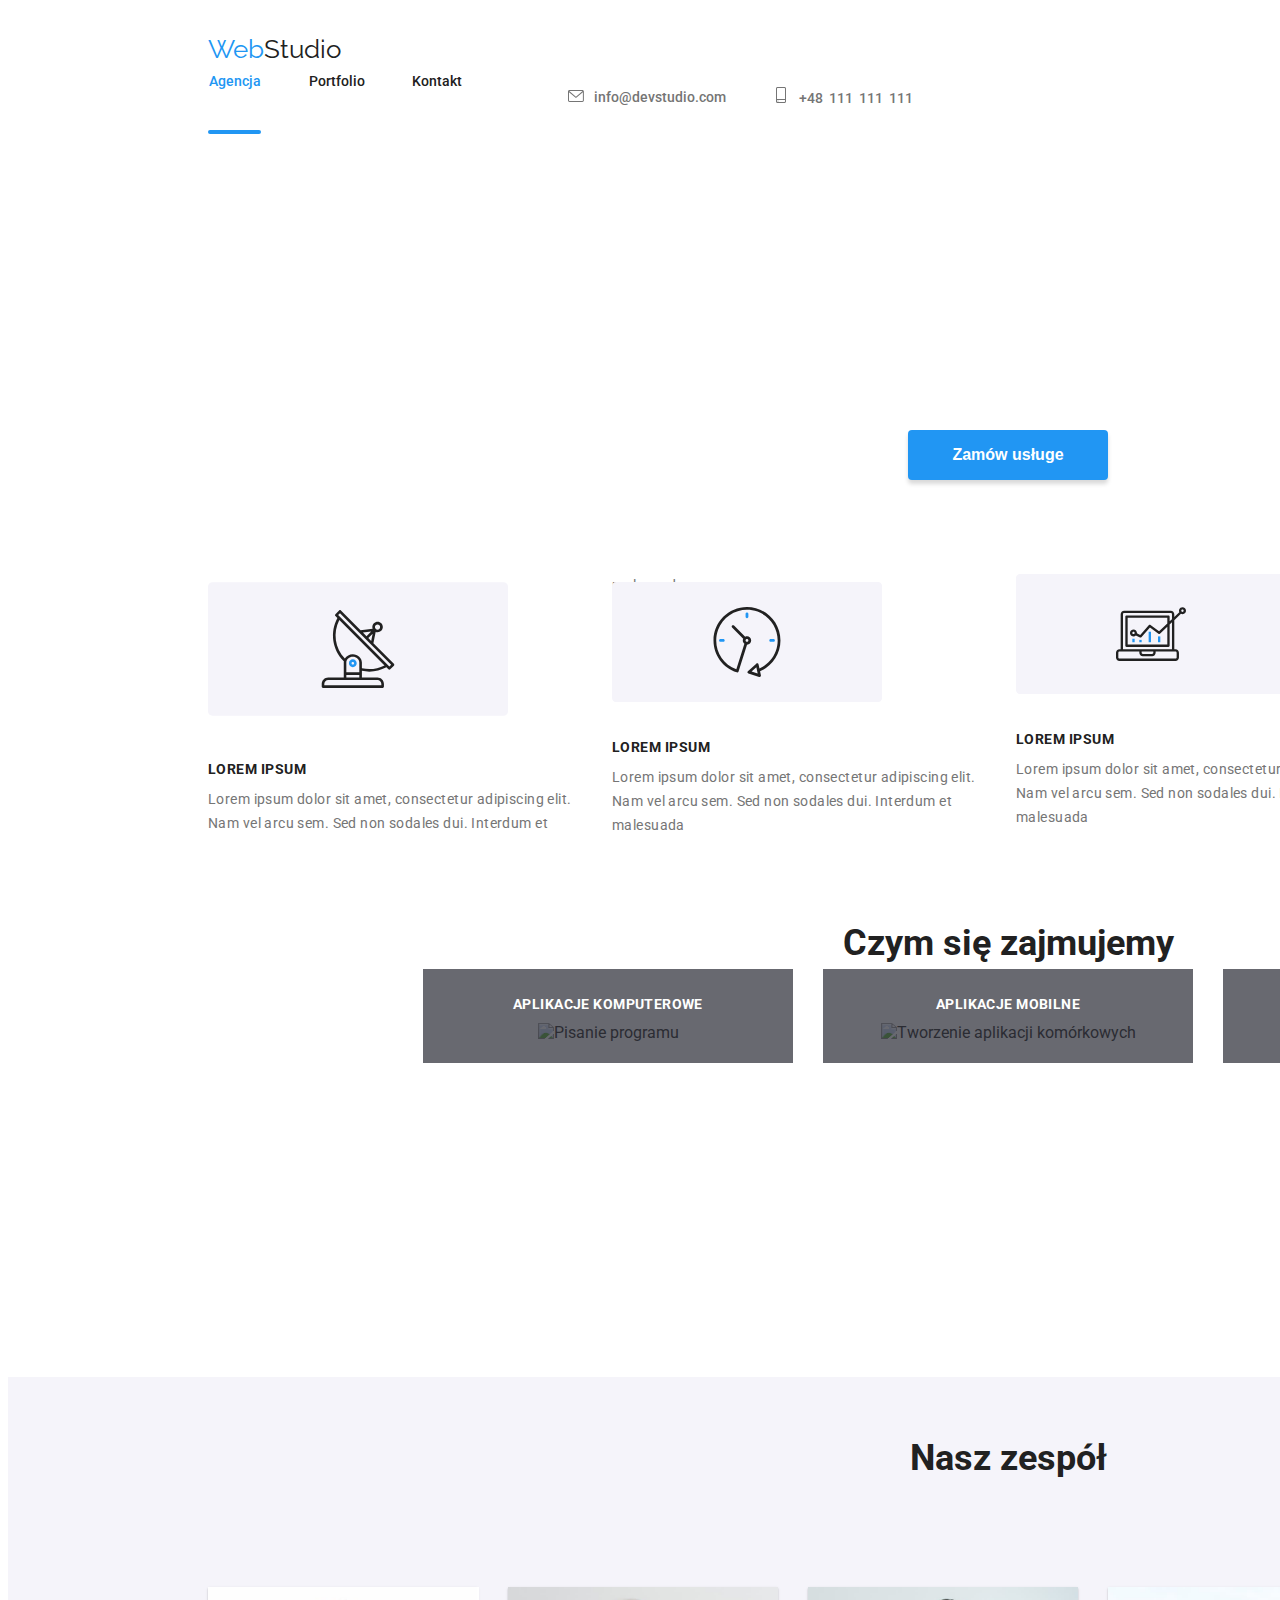
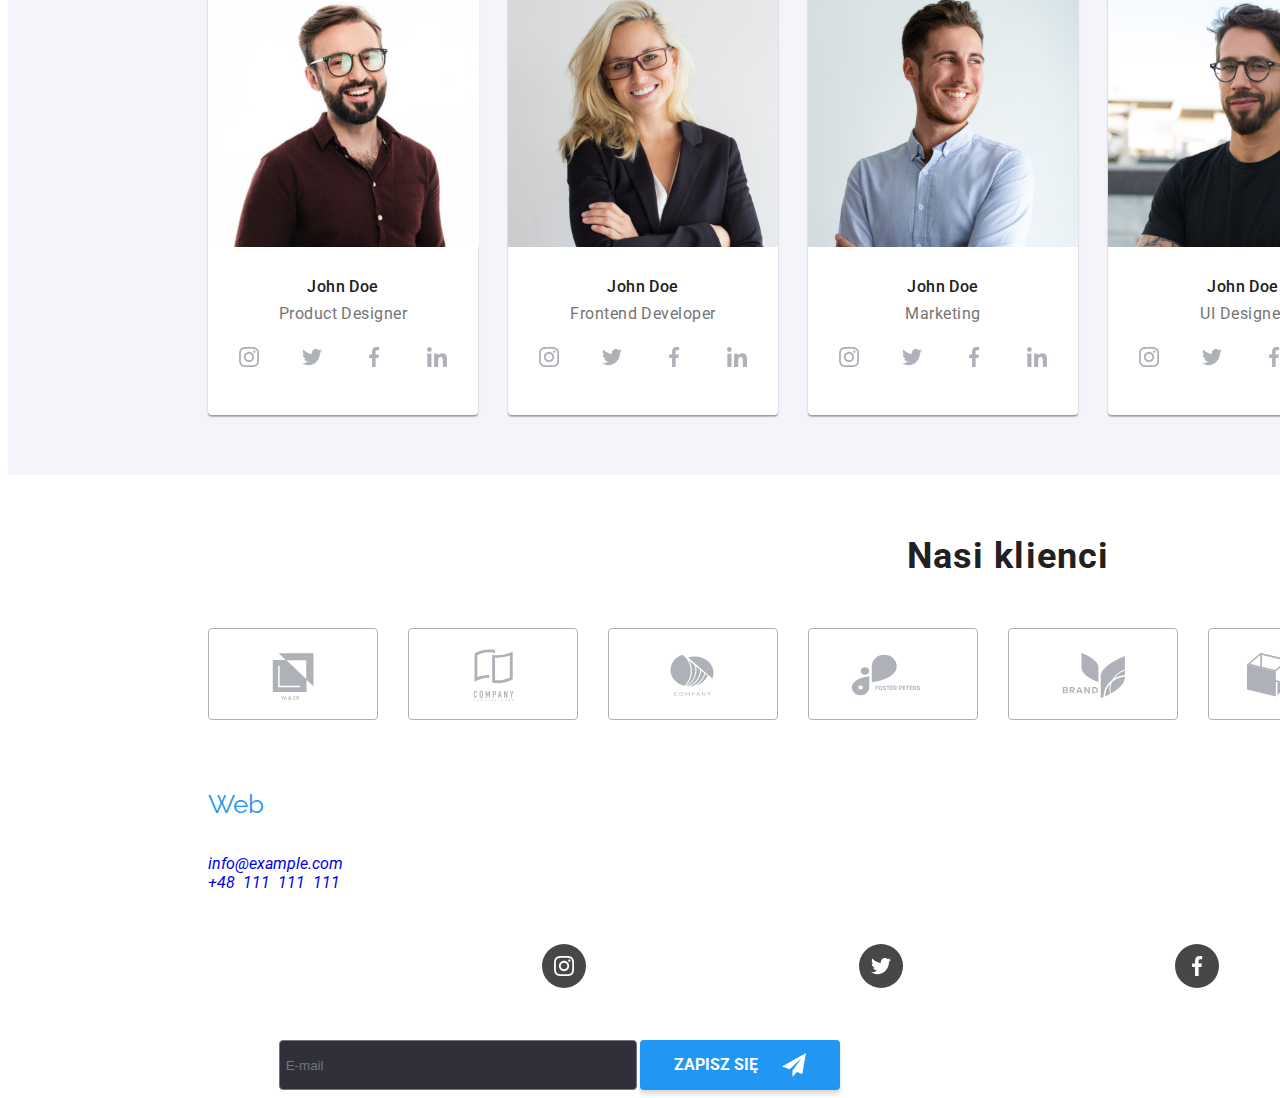
==== commit a7e0a4ce: "footer" ====
--- a/index.html
+++ b/index.html
@@ -6,7 +6,8 @@
   <meta http-equiv="X-UA-Compatible" content="IE=edge" />
   <meta name="viewport" content="width=device-width, initial-scale=1.0" />
   <title>Studio</title>
-  <link rel="stylesheet" href="css/styles.css" />
+  <link rel="stylesheet" href="css/main.min.css" />
+
   <link
     href="https://fonts.googleapis.com/css2?family=Raleway:ital,wght@1,600&family=Roboto:wght@400;500;700;900&display=swap"
     rel="stylesheet" />
@@ -16,36 +17,38 @@
 
 <body>
   <!----------------------Menu------------------------->
-  <header class="header page-size">
+  <header class="header page__size">
 
     <div class="container">
-      <nav class="menu-section">
-        <a href="index.html" class="menu-logo-webstudio"><span class="logo-text">Web</span>Studio</a>
-
-        <ul class="flex-container-menu">
-          <li class="menu-section-board">
-            <a href="index.html" class="menu-section-links-a active">Agencja</a>
-          </li>
-          <li>
-            <a href="portfolio.html" class="menu-section-links-a">Portfolio</a>
-          </li>
-          <li>
-            <a href="#" class="menu-section-links-a">Kontakt</a>
-          </li>
-        </ul>
-
-        <ul class="flex-container-menu-contact">
-          <li>
-            <a href="mailto:info@devstudio.com" class="menu-social-links-a menu-email"><svg class="contact-icon"
-                width="16" height="12">
+      <nav class="section__menu">
+        <a href="index.html" class="logo__menu__webstudio"><span class="logo--text">Web</span>Studio</a>
+        <svg class="mobile__menu" data-menu-open width="16" height="24">
+          <use href="images/sprite.svg#icon-menu">
+        </svg>
+        <ul class="header__container__menu">
+          <li class="menu__board">
+            <a href="index.html" class="link__menu__section--a active">Agencja</a>
+          </li>
+          <li>
+            <a href="portfolio.html" class="link__menu__section--a">Portfolio</a>
+          </li>
+          <li>
+            <a href="#" class="link__menu__section--a">Kontakt</a>
+          </li>
+        </ul>
+
+        <ul class="header__container__menu__contact">
+          <li>
+            <a href="mailto:info@devstudio.com" class="link__menu__social--a link__menu__email"><svg
+                class="icon__contact" width="16" height="12">
                 <use href="images/sprite.svg#icon-envelope"></use>
               </svg>info@devstudio.com</a>
           </li>
           <li>
-            <a href="tel:+48111111111" class="menu-social-links-a"><svg class="contact-icon" width="10" height="16">
+            <a href="tel:+48111111111" class="link__menu__social--a"><svg class="icon__contact" width="10" height="16">
                 <use href="images/sprite.svg#icon-smartphone"></use>
               </svg>
-              +48&#160;111&#160;111&#160;111</a>
+              +48&#160 111&#160 111&#160 111</a>
           </li>
         </ul>
       </nav>
@@ -53,56 +56,56 @@
 
   </header>
   <!------------------------------------------------ NAGŁÓWEK ------------------------------------------->
-  <main class="page-size">
-    <section class="title-section">
+  <main class="page__size">
+    <section class="section__title">
       <div class="container">
-        <h1 class="main-title">EFEKTYWNE ROZWIĄZANIA DLA WASZEGO BIZNESU</h1>
-        <button type="button" class="main-button main-button-text" data-modal-open> Zamów usługe </button>
+        <h1 class="main__title">EFEKTYWNE ROZWIĄZANIA DLA WASZEGO BIZNESU</h1>
+        <button type="button" class="button__main button__main--text" data-modal-open> Zamów usługe </button>
       </div>
     </section>
     <!--------------------------------------Nasze Atuty------------------------------------------->
     <section class="section">
-      <div class="container">
-        <ul class="our-strengths-section">
-          <li class="our-strengths-box">
-            <svg class="main-icon" width="270px" height="120px">
+      <div class="container our__strengths__container">
+        <ul class="section__our__strengths">
+          <li class="our__strengths__box">
+            <svg class="icon__main">
               <use href="images/sprite.svg#icon-satelita"></use>
             </svg>
-            <h3 class="our-strengths-box-title">LOREM IPSUM</h3>
-            <p class="our-strengths-box-text">
+            <h3 class="our__strengths__box--title">LOREM IPSUM</h3>
+            <p class="our__strengths__box--text">
               Lorem ipsum dolor sit amet, consectetur adipiscing elit. Nam vel
               arcu sem. Sed non sodales dui. Interdum et malesuada
             </p>
           </li>
 
-          <li class="our-strengths-box">
-            <svg class="main-icon" width="270px" height="120px">
+          <li class="our__strengths__box">
+            <svg class="icon__main" width="270px" height="120px">
               <use href="images/sprite.svg#icon-zegar"></use>
             </svg>
-            <h3 class="our-strengths-box-title">LOREM IPSUM</h3>
-            <p class="our-strengths-box-text">
+            <h3 class="our__strengths__box--title">LOREM IPSUM</h3>
+            <p class="our__strengths__box--text">
               Lorem ipsum dolor sit amet, consectetur adipiscing elit. Nam vel
               arcu sem. Sed non sodales dui. Interdum et malesuada
             </p>
           </li>
 
-          <li class="our-strengths-box">
-            <svg class="main-icon" width="270px" height="120px">
+          <li class="our__strengths__box">
+            <svg class="icon__main" width="270px" height="120px">
               <use href="images/sprite.svg#icon-komputer"></use>
             </svg>
-            <h3 class="our-strengths-box-title">LOREM IPSUM</h3>
-            <p class="our-strengths-box-text">
+            <h3 class="our__strengths__box--title">LOREM IPSUM</h3>
+            <p class="our__strengths__box--text">
               Lorem ipsum dolor sit amet, consectetur adipiscing elit. Nam vel
               arcu sem. Sed non sodales dui. Interdum et malesuada
             </p>
           </li>
 
-          <li class="our-strengths-box">
-            <svg class="main-icon" width="270px" height="120px">
+          <li class="our__strengths__box">
+            <svg class="icon__main" width="270px" height="120px">
               <use href="images/sprite.svg#icon-kosmonauta"></use>
             </svg>
-            <h3 class="our-strengths-box-title">LOREM IPSUM</h3>
-            <p class="our-strengths-box-text">
+            <h3 class="our__strengths__box--title">LOREM IPSUM</h3>
+            <p class="our__strengths__box--text">
               Lorem ipsum dolor sit amet, consectetur adipiscing elit. Nam vel
               arcu sem. Sed non sodales dui. Interdum et malesuada
             </p>
@@ -113,21 +116,21 @@
     <!--------------------------------Czym sie zajmujemy----------------------------------->
     <section class="section">
       <div class="container">
-        <h2 class="our-strengths-title">Czym się zajmujemy</h2>
-        <ul class="our-strengths-photo">
-          <li class="our-strengths-photo-margin">
+        <h2 class="our__strengths__title">Czym się zajmujemy</h2>
+        <ul class="our__strengths__photo">
+          <li class="our__strengths__photo--margin">
             <img src="images/img1.jpg" alt="Pisanie programu" width="370" height="294" />
-            <div class="label label-text">
+            <div class="label label--text">
               <span>Aplikacje komputerowe</span>
             </div>
           </li>
-          <li class="our-strengths-photo-margin">
+          <li class="our__strengths__photo--margin">
             <img src="images/img2.jpg" alt="Tworzenie aplikacji komórkowych" width="370" height="294" />
-            <div class="label label-text"><span>Aplikacje mobilne</span></div>
+            <div class="label label--text"><span>Aplikacje mobilne</span></div>
           </li>
           <li>
             <img src="images/img3.jpg" alt="Zdjecie z paletą kolorów" width="370" height="294" />
-            <div class="label label-text">
+            <div class="label label--text">
               <span>Rozwiązania graficzne</span>
             </div>
           </li>
@@ -137,39 +140,43 @@
 
     <!--------------------------------Nasz Zespół----------------------------------->
 
-    <section class="our-team section">
+    <section class="our__team section">
       <div class="container">
-        <h2 class="our-team-title">Nasz zespół</h2>
-
-        <ul class="our-team-profiles">
-          <li class="our-team-profile-box">
-            <img src="images/img4.jpg" alt="Pracownik Product Designer" width="270" height="260" />
-            <h3 class="our-team-box-title">John Doe</h3>
-            <p class="our-team-box-text">Product Designer</p>
-            <ul class="social-list">
-              <li>
-                <a class="social-list-link" href="">
+        <h2 class="our__team__title">Nasz zespół</h2>
+
+        <ul class="our__team__profile">
+          <li class="our__team__profile__box">
+            <picture>
+                <source srcset="images/img4.jpg" media="(min-width: 320px) and (max-width: 767px)" />
+            <source srcset="images/img4x1.jpg 1x " media="(min-width: 768px) and (max-width: 1199px)" />
+            <source srcset="images/img4x2.jpg 1.5x" media="(min-width: 1200px)" />
+            <img src="images/img4.jpg"/></picture>
+            <h3 class="our__team__box--title">John Doe</h3>
+            <p class="our__team__box--text">Product Designer</p>
+            <ul class="list__social">
+              <li>
+                <a class="list__social__link" href="">
                   <svg width="20px" height="20px">
                     <use href="images/sprite.svg#icon-instagram"></use>
                   </svg>
                 </a>
               </li>
               <li>
-                <a class="social-list-link" href="">
+                <a class="list__social__link" href="">
                   <svg width="20px" height="20px">
                     <use href="images/sprite.svg#icon-twitter"></use>
                   </svg>
                 </a>
               </li>
               <li>
-                <a class="social-list-link" href="">
+                <a class="list__social__link" href="">
                   <svg width="20px" height="20px">
                     <use href="images/sprite.svg#icon-facebook"></use>
                   </svg>
                 </a>
               </li>
               <li>
-                <a class="social-list-link" href="">
+                <a class="list__social__link" href="">
                   <svg width="20px" height="20px">
                     <use href="images/sprite.svg#icon-linkedin"></use>
                   </svg>
@@ -177,34 +184,39 @@
               </li>
             </ul>
           </li>
-          <li class="our-team-profile-box">
-            <img src="images/img5.jpg" alt="Pracownik Frontend Developer" width="270" height="260" />
-            <h3 class="our-team-box-title">John Doe</h3>
-            <p class="our-team-box-text">Frontend Developer</p>
-            <ul class="social-list">
-              <li>
-                <a class="social-list-link" href="">
+          <li class="our__team__profile__box">
+            <picture>
+              <source srcset="images/img5.jpg" media="(min-width: 320px) and (max-width: 767px)" />
+              <source srcset="images/img5x1.jpg 1x " media="(min-width: 768px) and (max-width: 1199px)" />
+              <source srcset="images/img5x2.jpg 3x" media="(min-width: 1200px)" />
+              <img src="images/img5.jpg" />
+            </picture>
+            <h3 class="our__team__box--title">John Doe</h3>
+            <p class="our__team__box--text">Frontend Developer</p>
+            <ul class="list__social">
+              <li>
+                <a class="list__social__link" href="">
                   <svg width="20px" height="20px">
                     <use href="images/sprite.svg#icon-instagram"></use>
                   </svg>
                 </a>
               </li>
               <li>
-                <a class="social-list-link" href="">
+                <a class="list__social__link" href="">
                   <svg width="20px" height="20px">
                     <use href="images/sprite.svg#icon-twitter"></use>
                   </svg>
                 </a>
               </li>
               <li>
-                <a class="social-list-link" href="">
+                <a class="list__social__link" href="">
                   <svg width="20px" height="20px">
                     <use href="images/sprite.svg#icon-facebook"></use>
                   </svg>
                 </a>
               </li>
               <li>
-                <a class="social-list-link" href="">
+                <a class="list__social__link" href="">
                   <svg width="20px" height="20px">
                     <use href="images/sprite.svg#icon-linkedin"></use>
                   </svg>
@@ -212,34 +224,39 @@
               </li>
             </ul>
           </li>
-          <li class="our-team-profile-box">
-            <img src="images/img6.jpg" alt="Pracownik Marketing" width="270" height="260" />
-            <h3 class="our-team-box-title">John Doe</h3>
-            <p class="our-team-box-text">Marketing</p>
-            <ul class="social-list">
-              <li>
-                <a class="social-list-link" href="">
+          <li class="our__team__profile__box">
+                <picture>
+                  <source srcset="images/img6.jpg" media="(min-width: 320px) and (max-width: 767px)" />
+                  <source srcset="images/img6x1.jpg 1x " media="(min-width: 768px) and (max-width: 1199px)" />
+                  <source srcset="images/img6x2.jpg 3x" media="(min-width: 1200px)" />
+                  <img src="images/img6.jpg" />
+                </picture>
+            <h3 class="our__team__box--title">John Doe</h3>
+            <p class="our__team__box--text">Marketing</p>
+            <ul class="list__social">
+              <li>
+                <a class="list__social__link" href="">
                   <svg width="20px" height="20px">
                     <use href="images/sprite.svg#icon-instagram"></use>
                   </svg>
                 </a>
               </li>
               <li>
-                <a class="social-list-link" href="">
+                <a class="list__social__link" href="">
                   <svg width="20px" height="20px">
                     <use href="images/sprite.svg#icon-twitter"></use>
                   </svg>
                 </a>
               </li>
               <li>
-                <a class="social-list-link" href="">
+                <a class="list__social__link" href="">
                   <svg width="20px" height="20px">
                     <use href="images/sprite.svg#icon-facebook"></use>
                   </svg>
                 </a>
               </li>
               <li>
-                <a class="social-list-link" href="">
+                <a class="list__social__link" href="">
                   <svg width="20px" height="20px">
                     <use href="images/sprite.svg#icon-linkedin"></use>
                   </svg>
@@ -247,34 +264,39 @@
               </li>
             </ul>
           </li>
-          <li class="our-team-profile-box">
-            <img src="images/img7.jpg" alt="Pracownik UI Designer" width="270" height="260" />
-            <h3 class="our-team-box-title">John Doe</h3>
-            <p class="our-team-box-text">UI Designer</p>
-            <ul class="social-list">
-              <li>
-                <a class="social-list-link" href="">
+          <li class="our__team__profile__box">
+                <picture>
+                  <source srcset="images/img7.jpg" media="(min-width: 320px) and (max-width: 767px)" />
+                  <source srcset="images/img7x1.jpg 1x " media="(min-width: 768px) and (max-width: 1199px)" />
+                  <source srcset="images/img7x2.jpg 3x" media="(min-width: 1200px)" />
+                  <img src="images/img7.jpg" />
+                </picture>
+            <h3 class="our__team__box--title">John Doe</h3>
+            <p class="our__team__box--text">UI Designer</p>
+            <ul class="list__social">
+              <li>
+                <a class="list__social__link" href="">
                   <svg width="20px" height="20px">
                     <use href="images/sprite.svg#icon-instagram"></use>
                   </svg>
                 </a>
               </li>
               <li>
-                <a class="social-list-link" href="">
+                <a class="list__social__link" href="">
                   <svg width="20px" height="20px">
                     <use href="images/sprite.svg#icon-twitter"></use>
                   </svg>
                 </a>
               </li>
               <li>
-                <a class="social-list-link" href="">
+                <a class="list__social__link" href="">
                   <svg width="20px" height="20px">
                     <use href="images/sprite.svg#icon-facebook"></use>
                   </svg>
                 </a>
               </li>
               <li>
-                <a class="social-list-link" href="">
+                <a class="list__social__link" href="">
                   <svg width="20px" height="20px">
                     <use href="images/sprite.svg#icon-linkedin"></use>
                   </svg>
@@ -288,45 +310,45 @@
     <!-- ---------------------------------------NASI KLIENCI------------------------------------ -->
     <section class="section">
       <div class="container">
-        <h2 class="customer-title">Nasi klienci</h2>
-        <ul class="our-customer">
-          <li class="customer-box">
-            <a class="customer-link" href="">
+        <h2 class="our__customer__title">Nasi klienci</h2>
+        <ul class="our__customer">
+          <li class="our__customer__box">
+            <a class="link__customer" href="">
               <svg width="106px" height="62px">
                 <use href="images/sprite.svg#icon-klient1"></use>
               </svg>
             </a>
           </li>
-          <li class="customer-box">
-            <a class="customer-link" href="">
+          <li class="our__customer__box">
+            <a class="link__customer" href="">
               <svg width="106px" height="62px">
                 <use href="images/sprite.svg#icon-klient2"></use>
               </svg>
             </a>
           </li>
-          <li class="customer-box">
-            <a class="customer-link" href="">
+          <li class="our__customer__box">
+            <a class="link__customer" href="">
               <svg width="106px" height="62px">
                 <use href="images/sprite.svg#icon-klient3"></use>
               </svg>
             </a>
           </li>
-          <li class="customer-box">
-            <a class="customer-link" href="">
+          <li class="our__customer__box">
+            <a class="link__customer" href="">
               <svg width="106px" height="62px">
                 <use href="images/sprite.svg#icon-klient4"></use>
               </svg>
             </a>
           </li>
-          <li class="customer-box">
-            <a class="customer-link" href="">
+          <li class="our__customer__box">
+            <a class="link__customer" href="">
               <svg width="106px" height="62px">
                 <use href="images/sprite.svg#icon-klient5"></use>
               </svg>
             </a>
           </li>
-          <li class="customer-box">
-            <a class="customer-link" href="">
+          <li class="our__customer__box">
+            <a class="link__customer" href="">
               <svg width="106px" height="62px">
                 <use href="images/sprite.svg#icon-klient6"></use>
               </svg>
@@ -336,52 +358,52 @@
       </div>
     </section>
     <!---------------------------------------- FOOTER ----------------------------------------->
-    <footer class="footer-section">
+    <footer class="section__footer">
       <div class="container">
-        <ul class="footer-containers">
+        <ul class="container__footer">
           <li>
             <address>
-              <a href="index.html" class="footer-logo-webstudio"><span class="logo-text">Web</span>Studio</a>
-              <ul class="address-section">
+              <a href="index.html" class="logo__footer__webstudio"><span class="logo--text">Web</span>Studio</a>
+              <ul class="section__address">
                 <li>
-                  <a href="m.Warszawa,AlejeJerozolimskie21" class="footer-addres">m. Warszawa, Aleje Jerozolimskie
+                  <a href="m.Warszawa,AlejeJerozolimskie21" class="footer__address">m. Warszawa, Aleje Jerozolimskie
                     21</a>
                 </li>
                 <li>
-                  <a href="mailto:info@example.com" class="footer-social-links-a">info@example.com</a>
+                  <a href="mailto:info@example.com" class="link__footer__social--a">info@example.com</a>
                 </li>
                 <li>
-                  <a href="tel:+48111111111" class="footer-social-links-a">+48&#160;111&#160;111&#160;111</a>
+                  <a href="tel:+48111111111" class="link__footer__social--a">+48&#160 111&#160 111&#160 111</a>
                 </li>
               </ul>
             </address>
           </li>
           <li>
-            <p class="footer-joinus-title">DOŁĄCZ DO NAS</p>
-            <ul class="footer-icon social-list">
-              <li>
-                <a class="footer-social-list-link" href="">
+            <p class="footer__joinus__title">DOŁĄCZ DO NAS</p>
+            <ul class="icon__footer list__social">
+              <li>
+                <a class="list__social__footer__link" href="">
                   <svg width="20px" height="20px">
                     <use href="images/sprite.svg#icon-instagram"></use>
                   </svg>
                 </a>
               </li>
               <li>
-                <a class="footer-social-list-link" href="">
+                <a class="list__social__footer__link" href="">
                   <svg width="20px" height="20px">
                     <use href="images/sprite.svg#icon-twitter"></use>
                   </svg>
                 </a>
               </li>
               <li>
-                <a class="footer-social-list-link" href="">
+                <a class="list__social__footer__link" href="">
                   <svg width="20px" height="20px">
                     <use href="images/sprite.svg#icon-facebook"></use>
                   </svg>
                 </a>
               </li>
               <li>
-                <a class="footer-social-list-link" href="">
+                <a class="list__social__footer__link" href="">
                   <svg width="20px" height="20px">
                     <use href="images/sprite.svg#icon-linkedin"></use>
                   </svg>
@@ -390,14 +412,14 @@
             </ul>
           </li>
           <li>
-            <p class="footer-newsletter">Zapisz się do newslettera</p>
+            <p class="footer__newsletter">Zapisz się do newslettera</p>
             <ul>
-              <li class="footer-modal">
+              <li class="footer__modal">
                 <form>
                   <label>
-                    <input class="footer-modal-input" type="email" name="email" placeholder=" E-mail" />
-                    <button class="footer-button footer-button-text" type="submit">ZAPISZ SIĘ<span
-                        class="footer-send-icon"><svg height="24px" width="24px">
+                    <input class="footer__modal__input" type="email" name="email" placeholder=" E-mail" />
+                    <button class="footer__button footer__button__text" type="submit">ZAPISZ SIĘ<span
+                        class="icon__footer__send"><svg height="24px" width="24px">
                           <use href="images/sprite.svg#icon-icon-send"></use>
                         </svg></span></button>
                   </label>
@@ -409,42 +431,44 @@
       </div>
     </footer>
     <!--===================================== OKNO MODALNE=============================== -->
-    <div class="backdrop is-hidden" data-modal>
+    <div class="backdrop is__hidden" data-modal>
 
       <div class="modal">
-        <div class="modal-content">
-          <p class="modal-title">Zostaw swoje dane w formularzu poniżej</p>
-          <form class="modal-content" name="signup_form" autocomplete="on">
-            <label class="modal-label">
-             Imię<div class="modal-icon"><svg class="modal-svg">
-              <use href="images/sprite.svg#icon-person-black"></use>
-            </svg></div>
-              <input class="modal-input" type="name" name="name" />
-              
+        <div class="modal__content">
+          <p class="modal__title">Zostaw swoje dane w formularzu poniżej</p>
+          <form class="modal__content" name="signup_form" autocomplete="on">
+            <label class="modal__label">
+              Imię<div class="icon__modal"><svg class="modal__svg">
+                  <use href="images/sprite.svg#icon-person-black"></use>
+                </svg></div>
+              <input class="modal__input" type="name" name="name" />
+
             </label>
-            <label class="modal-label">
-              Telefon<div class="modal-icon"><svg class="modal-svg">
+            <label class="modal__label">
+              Telefon<div class="icon__modal"><svg class="modal__svg">
                   <use href="images/sprite.svg#icon-phone-black"></use>
                 </svg></div>
-              <input class="modal-input" type="tel" name="tel" />
+              <input class="modal__input" type="tel" name="tel" />
             </label>
-            <label class="modal-label">
-              Email<div class="modal-icon"><svg class="modal-svg">
+            <label class="modal__label">
+              Email<div class="icon__modal"><svg class="modal__svg">
                   <use href="images/sprite.svg#icon-email-black"></use>
                 </svg></div>
-              <input class="modal-input" type="email" name="email" />
+              <input class="modal__input" type="email" name="email" />
             </label>
-            <label class="modal-label">
+            <label class="modal__label">
               Komentarz
-              <textarea class="modal-input-comment" name="feedback" rows="5" placeholder="Wprowadz tekst"></textarea>
+              <textarea class="modal__input__comment" name="feedback" rows="5" placeholder="Wprowadz tekst"></textarea>
             </label>
             <label>
-              <input class="modal-rules-checkbox visually-hidden" type="checkbox"><p  class="modal-rules-text"> Oświadczam iż akceptuję <a class="rules-link"
-                href="#">Regulamin</a> i <a class="rules-link" href="#">Politykę Prywatności</a>.</p></label>
-            <button class="footer-button footer-button-text" type="submit">Wyślij</button>
+              <input class="modal__rules__checkbox visually__hidden" type="checkbox">
+              <p class="modal__rules--text"> Oświadczam iż akceptuję <a class="rules__link" href="#">Regulamin</a> i <a
+                  class="rules__link" href="#">Politykę Prywatności</a>.</p>
+            </label>
+            <button class="footer__button footer__button__text" type="submit">Wyślij</button>
 
         </div>
-        <button type="button" class="close-btn" data-modal-close>
+        <button type="button" class="close__btn" data-modal-close>
           <svg width="18px" height="18px">
             <use href="images/sprite.svg#icon-close"></use>
           </svg>
@@ -453,6 +477,30 @@
     </div>
   </main>
   <script src="js/modal.js"></script>
+
+  <div class="mobile-menu is__hidden" data-menu>
+    <svg class="close-btn mobile-menu__close-btn" data-menu-close>
+      <use href="images\icons.svg#icon-closebutton"></use>
+    </svg>
+    <ul class="list mobile-menu__nav-list">
+      <li class="mobile-menu__nav-item"><a href="index.html" class="mobile-menu__nav-link">Agencja</a></li>
+      <li class="mobile-menu__nav-item"><a href="portfolio.html" class="mobile-menu__nav-link">Portfolio</a></li>
+      <li class="mobile-menu__nav-item"><a href="#" class="mobile-menu__nav-link">Kontakt</a></li>
+    </ul>
+    <ul class="list mobile-menu__contact-list">
+      <li class="mobile-menu__contact-item"><a href="tel:48111111111" class="mobile-menu__phone">+48 111 111 111</a></li>
+      <li class="mobile-menu__contact-item"><a href="mailto:info@devstudio.com"
+          class="mobile-menu__mail">info@devstudio.com</a></li>
+    </ul>
+    <ul class="list mobile-menu__social-list">
+      <li class="mobile-menu__social-item"><a href="#" class="mobile-menu__social-link">Instagram</a></li>
+      <li class="mobile-menu__social-item"><a href="#" class="mobile-menu__social-link">Twitter</a></li>
+      <li class="mobile-menu__social-item"><a href="#" class="mobile-menu__social-link">Facebook</a></li>
+      <li class="mobile-menu__social-item"><a href="#" class="mobile-menu__social-link">LinkedIn</a></li>
+    </ul>
+  </div>
+  
+  <script src="js/mobile-menu.js"></script>
 </body>
 
 </html>--- a/css/main.min.css
+++ b/css/main.min.css
@@ -0,0 +1,2 @@
+.visually__hidden{border:0;clip:rect(0 0 0 0);height:auto;margin:0;overflow:hidden;padding:0;position:absolute;width:1px;white-space:nowrap}:root{--main-font: "Roboto", sans-serif;--secondary-font: "Raleway", sans-serif;--main-color: #212121;--secondary-color: #757575;--third-color: #ffffff;--brand-color: #2196f3;--main-background-color: #ffffff;--secondary-background-color: #2f303a;--third-background-color: #f5f4fa;--fourth-background-color: #474747;--main-icon-color: #afb1b8}h1,h2,h3,h4,h5,h6{margin:0;padding:0}ul,ol{margin:0;padding:0;list-style:none}p{padding:0}body{font-family:var(--main-font);color:var(--main-color);background:var(--main-background-color)}a{text-decoration:none}.section__our__strenghts{display:flex;justify-content:center;letter-spacing:0.03em}@media screen and (min-device-pixel-ratio: 2) and (min-width: 320px) and (max-width: 767px), screen and (-webkit-min-device-pixel-ratio: 2) and (min-width: 320px) and (max-width: 767px), screen and (min-resolution: 192dpi) and (min-width: 320px) and (max-width: 767px), screen and (min-resolution: 2dppx) and (min-width: 320px) and (max-width: 767px){.section__title{height:400px;margin:0 auto;background-image:linear-gradient(rgba(47,48,58,0.4), #2f303a66),url(/images/obraz-tla.jpg);background-size:480px 400px;background-repeat:no-repeat;background-color:var(--secondary-background-color)}.section__our__strenghts{margin-top:60px}}@media screen and (min-device-pixel-ratio: 2) and (min-width: 768px) and (max-width: 1199px), screen and (-webkit-min-device-pixel-ratio: 2) and (min-width: 768px) and (max-width: 1199px), screen and (min-resolution: 192dpi) and (min-width: 768px) and (max-width: 1199px), screen and (min-resolution: 2dppx) and (min-width: 768px) and (max-width: 1199px){.section__menu{display:flex}.section__title{height:600px;margin:0 auto;background-image:linear-gradient(rgba(47,48,58,0.4), rgba(47,48,58,0.4)),url(/images/obraz-tla1x.jpg);background-size:768px 400px;background-repeat:no-repeat;background-color:var(--secondary-background-color)}.section__our__strenghts{display:flex;justify-content:center;letter-spacing:0.03em;column-count:2}}@media screen and (min-device-pixel-ratio: 2) and (min-width: 1200px) and (max-width: 1600px), screen and (-webkit-min-device-pixel-ratio: 2) and (min-width: 1200px) and (max-width: 1600px), screen and (min-resolution: 192dpi) and (min-width: 1200px) and (max-width: 1600px), screen and (min-resolution: 2dppx) and (min-width: 1200px) and (max-width: 1600px){.section__menu{display:flex;width:1200px}.section__title{height:600px;margin:0 auto;background-image:linear-gradient(rgba(47,48,58,0.4), rgba(47,48,58,0.4)),url(/images/obraz-tla2x.jpg);background-size:1600px 600px;background-repeat:no-repeat;background-color:var(--secondary-background-color)}.section__our__strenghts{display:flex;justify-content:center;letter-spacing:0.03em}.section__footer{padding-top:60px;padding-bottom:60px;background:var(--secondary-background-color)}}.container{width:100%;padding:0px 15px;margin-right:auto;margin-left:auto}@media screen and (min-width: 480px) and (max-width: 768px){.container{min-width:480px;padding:0px 15px;margin:0 auto}.our__strengths__container{padding-top:60px}}@media screen and (min-width: 768px) and (max-width: 1200px){.container{min-width:768px;padding:0px 15px;margin:0 auto}.our__strengths__container{padding-top:60px;padding-bottom:60px;column-count:2}}@media screen and (min-width: 1200px){.container{min-width:1200px;padding:0px 200px;margin:0 auto}.our__strengths__container{padding-top:94px;padding-bottom:60px;column-count:4}}.backdrop{position:fixed;left:0;top:0;width:100%;height:100%;background-color:rgba(0,0,0,0.2)}.modal{position:relative;top:10%;margin:auto;width:528px;min-height:581px;background-color:var(--main-background-color);transition-duration:250ms}.modal__svg{position:absolute;width:18px;height:18px;fill:var(--main-color);top:14px;right:10px;margin-right:-50%;transform:translate(-50%, -50%)}.modal__svg:hover{border-color:var(--brand-color);fill:var(--brand-color);transition-duration:250ms}.modal__content{display:flex;flex-direction:column;margin-bottom:10px;width:448px;margin:0 auto;justify-content:center}.modal__label{display:flex;flex-direction:column;padding-bottom:10px;font-family:var(--main-font);font-style:normal;font-weight:400;font-size:12px;line-height:14px;letter-spacing:0.01em;color:var(--secondary-color)}.modal__input,.modal__input__comment{border:1px solid rgba(33,33,33,0.2);box-sizing:border-box;border-radius:4px}.modal__input:hover,.modal__input__comment:hover{border-color:var(--brand-color);fill:var(--brand-color);transition-duration:250ms}.modal__input{height:40px;padding-left:40px}.modal__input__comment{height:120px;resize:none}.modal__title{font-family:var(--main-font);font-style:normal;font-weight:700;font-size:20px;line-height:23px;text-align:center;letter-spacing:0.03em;color:var(--main-color);margin-top:40px}.modal__rules--text{font-family:var(--main-font);font-style:normal;font-weight:400;font-size:14px;line-height:24px;letter-spacing:0.03em;margin-bottom:30px;color:var(--secondary-color)}.modal__rules--text:before{display:inline-block;content:"";width:16px;height:16px;border-radius:2px;border:1px solid #000}.modal__rules__checkbox{display:block;content:""}.modal__rules__checkbox:checked+.modal__rules--text::before{color:var(--brand-color);background-color:var(--brand-color);border:none;background-image:url(../images/vector.svg);background-repeat:no-repeat;background-position:center}.rules__link{color:var(--brand-color)}.close__btn{position:absolute;top:8px;right:8px;color:#212121;border:1px solid rgba(0,0,0,0.1);width:30px;height:30px;background-color:transparent;border-radius:50%;cursor:pointer}.is__hidden{opacity:0;visibility:hidden;pointer-events:none}.mobile-menu{display:flex;flex-direction:column;justify-content:space-between;z-index:1;position:fixed;left:0;top:0;width:100%;height:100%;background-color:white;padding:48px 40px;padding-right:17.291vw;transition:opacity 250ms cubic-bezier(0.4, 0, 0.2, 1)}.mobile-menu__nav-list{display:block;flex-grow:1}.mobile-menu__nav-item:not(:last-child){margin-bottom:32px}.mobile-menu__contact-list{display:block;margin-bottom:64px}.mobile-menu__contact-item:not(:last-child){margin-bottom:32px}.mobile-menu__phone{text-decoration:none;font-weight:500;font-size:34px;line-height:1.176;letter-spacing:0.02em;color:var(--decorative-color)}.mobile-menu__social-list{justify-content:space-between;align-items:center;flex-wrap:wrap}.mobile-menu__close-btn{width:40px;height:40px;padding:7px;border:none;top:10px;right:15px;transition-property:fill;transition-duration:250ms;transition-timing-function:cubic-bezier(0.4, 0, 0.2, 1)}.mobile-menu__close-btn:hover{fill:var(--decorative-color)}.mobile-menu__nav-link{font-weight:500;text-decoration:none;font-size:40px;line-height:1.175;letter-spacing:0.02em;color:var(--main-color);transition-property:color;transition-duration:250ms;transition-timing-function:cubic-bezier(0.4, 0, 0.2, 1)}.mobile-menu__nav-link:hover,.mobile-menu__nav-link:focus{color:var(--decorative-color)}.mobile-menu__mail{text-decoration:none;font-weight:500;font-size:24px;line-height:1.167;letter-spacing:0.02em;color:var(--second-color);transition-property:color;transition-duration:250ms;transition-timing-function:cubic-bezier(0.4, 0, 0.2, 1)}.mobile-menu__mail:hover,.mobile-menu__mail:focus{color:var(--decorative-color)}.mobile-menu__social-link{text-decoration:none;font-weight:500;font-size:18px;line-height:1.223;letter-spacing:0.02em;color:var(--decorative-color);position:relative}.mobile-menu__social-item{position:relative}.mobile-menu__social-item:not(:first-child)::before{content:"";position:absolute;left:0;top:0;width:0;height:100%;border:1px solid rgba(33,33,33,0.2);transform:translateX(-10px)}.logo__menu__webstudio{width:145px;height:31px;margin-right:93px;font-family:var(--secondary-font);font-style:normal;font-size:26px;line-height:75%;color:var(--main-color);display:flex}.logo__footer__webstudio{color:var(--third-color);font-family:var(--secondary-font);font-style:normal;font-size:26px;line-height:191%}.logo--text{color:var(--brand-color)}.button{cursor:pointer;color:var(--main-color);background-color:var(--brand-color);border:none}.button .button:hover{color:var(--third-color);background-color:var(--brand-color);transition-duration:250ms}.button__main{margin:0 auto;width:200px;height:50px;display:flex;justify-content:center;align-items:center;margin-top:32px;box-shadow:0px 4px 4px rgba(0,0,0,0.15);border-radius:4px;cursor:pointer;color:var(--main-color);background-color:var(--brand-color);border:none}.button__main--text{font-size:16px;line-height:188%;color:var(--third-color);font-weight:700}.link__menu__section--a,.link__menu__social--a{font-size:14px;font-weight:500;line-height:146%}.link__menu__social--a{color:var(--secondary-color);text-decoration:none}.link__menu__social--a:hover{color:var(--brand-color);transition-duration:250ms}.link__menu__section--a{position:relative;color:var(--main-color)}.link__menu__section--a:hover{color:var(--brand-color);transition-duration:250ms}.link__menu__email{margin-right:50px}.link__customer{background-color:var(--main-background-color);fill:var(--main-icon-color)}.list__social{display:flex;justify-content:space-evenly;align-items:center}.list__social__link{width:44px;height:44px;background-color:var(--main-background-color);fill:var(--main-icon-color)}.list__social__link:hover{background-color:var(--brand-color);fill:var(--third-color);transition-duration:250ms}.list__social__footer__link{margin-right:10px;background-color:var(--fourth-background-color);fill:var(--third-color)}.list__social__footer__link:hover{background-color:var(--brand-color);fill:var(--third-color);transition-duration:250ms}.list__social__link,.list__social__footer__link{display:flex;width:44px;height:44px;border-radius:50%;justify-content:center;align-items:center}@media screen and (min-width: 480px) and (max-width: 768px){.icon__main{width:450px;height:110px;background-color:var(--third-background-color);border-radius:4px}}.icon__modal{position:fixed;margin:20px 50px 20px 50px}.icon__contact{margin-right:10px;fill:var(--secondary-color)}.icon__contact :hover{fill:var(--brand-color);transition-duration:250ms}.icon__main{margin-bottom:30px}.icon__footer{margin-left:72px}.icon__footer__send{display:flex;padding-left:24px}.header{padding:32px 0px 32px 0px}.header__container__menu{width:254px;height:16px;display:flex;justify-content:space-between;text-align:center}.header__container__menu__contact{height:16px;display:flex}@media screen and (min-width: 0px) and (max-width: 768px){.header__container__menu{display:none}.header__container__menu__contact{display:none}}@media screen and (min-width: 768px) and (max-width: 1200px){.header__container__menu__contact{position:absolute;display:block;right:20px}}@media screen and (min-width: 1200px) and (max-width: 1600px){.header__container__menu__contact{height:16px;display:inline-flex;padding-left:360px}}.line{margin:0 auto;width:1600px;left:0px;border-bottom:1px solid #ececec}.menu__board::after{position:relative;display:block;content:"";height:4px;width:53px;background-color:var(--brand-color);border-radius:2px;bottom:-39px}.mobile__menu{position:absolute;right:24px;top:22px;margin:0 auto}@media screen and (min-width: 768px) and (max-width: 1200px){.mobile__menu{display:none}}@media screen and (min-width: 1200px) and (max-width: 1600px){.mobile__menu{display:none}}@media screen and (min-width: 50px) and (max-width: 768px){.main__title{margin:0 auto;padding-top:118px;justify-content:center;text-align:center;font-size:26px;font-weight:900;line-height:162%;letter-spacing:0.06em;color:var(--third-color)}}@media screen and (min-width: 768px) and (max-width: 1200px){.main__title{margin:0 auto;padding-top:118px;justify-content:center;text-align:center;font-size:26px;font-weight:900;line-height:162%;letter-spacing:0.06em;color:var(--third-color)}}@media screen and (min-width: 1200px){.main__title{margin:0 auto;padding-top:200px;justify-content:center;text-align:center;font-size:44px;font-weight:900;line-height:136%;letter-spacing:0.06em;color:var(--third-color)}}@media screen and (min-width: 320px) and (max-width: 768px){.our__strengths__title{display:none}.our__strengths__photo{display:none}.our__strengths__box{text-align:center;margin-right:30px;letter-spacing:0.03em;width:450px}.our__strengths__box:last-child{margin-right:0px}.our__strengths__box--title{height:16px;font-size:36px;line-height:162%}.our__strengths__box--text{text-align:justify;height:75px;letter-spacing:0.03em;color:var(--secondary-color)}.our__strengths__box--title,.our__strengths__box--text{font-size:14px;line-height:171%}}@media screen and (min-width: 768px) and (max-width: 1200px){.our__strengths{column-count:2}.our__strengths__title{display:none}.our__strengths__photo{display:none}.our__strengths__photo--margin{margin-right:30px}.our__strengths__box{text-align:center;letter-spacing:0.03em}.our__strengths__box:last-child{margin-right:0px}.our__strengths__box--title{text-align:center;height:16px;font-size:36px;line-height:162%}.our__strengths__box--text{text-align:justify;height:75px;letter-spacing:0.03em;color:var(--secondary-color)}.our__strengths__box--title,.our__strengths__box--text{font-size:14px;line-height:171%}}@media screen and (min-width: 1200px) and (max-width: 1600px){.page__size{width:1600px}.our__strengths__title{justify-content:center;margin:auto;padding-bottom:50px;font-size:36px;line-height:162%;text-align:center}.our__strengths__photo{height:294px;text-align:center;justify-content:center;display:flex;margin-bottom:60px}.our__strengths__photo--margin{margin-right:30px}.our__strengths__box{width:270px;height:101px;display:inline;letter-spacing:0.03em}.our__strengths__box:last-child{margin-right:0px}.our__strengths__box--title{height:16px;font-size:36px;line-height:162%}.our__strengths__box--text{height:75px;letter-spacing:0.03em;color:var(--secondary-color)}.our__strengths__box--title,.our__strengths__box--text{font-size:14px;line-height:171%}.label{position:relative;top:-73px;left:0px;width:370px;height:70px;bottom:0;background:rgba(47,48,58,0.727)}.label--text{padding-top:24px;font-family:var(--main-font);font-weight:700;font-size:14px;line-height:162%;text-align:center;letter-spacing:0.03em;text-transform:uppercase;color:var(--third-color)}}@media screen and (min-width: 480px) and (max-width: 768px){.our__team{padding-top:60px;padding-bottom:60px;justify-content:center;background:var(--third-background-color)}.our__team__title{width:210px;height:42px;justify-content:center;margin:0 auto;text-align:center;margin-bottom:54px;font-size:36px;line-height:121%}.our__team__profile{text-align:center;text-align:center}.our__team__profile__box{height:622px;width:450px;border-radius:4px;box-shadow:0px 1px 3px rgba(0,0,0,0.12),0px 1px 1px rgba(0,0,0,0.14),0px 2px 1px rgba(0,0,0,0.2);border-radius:0px 0px 4px 4px;background:var(--third-color);margin-bottom:30px}.our__team__box--title{text-align:center;font-size:16px;font-weight:500;line-height:70%;padding-top:30px;letter-spacing:0.03em}.our__team__box--text{text-align:center;font-size:16px;line-height:70%;color:var(--secondary-color);letter-spacing:0.03em}}@media screen and (min-width: 768px) and (max-width: 1200px){.our__team{justify-content:center;background:var(--third-background-color)}.our__team__title{width:210px;height:42px;justify-content:center;margin:0 auto;text-align:center;margin-bottom:54px;font-size:36px;line-height:121%}.our__team__profile{display:block;column-count:2}.our__team__profile__box{text-align:center;height:536px;width:354px;margin-right:30px;border-radius:4px;box-shadow:0px 1px 3px rgba(0,0,0,0.12),0px 1px 1px rgba(0,0,0,0.14),0px 2px 1px rgba(0,0,0,0.2);border-radius:0px 0px 4px 4px;background:var(--third-color)}.our__team__profile__box:last-child{margin-right:0px}.our__team__box--title{text-align:center;font-size:16px;font-weight:500;line-height:70%;padding-top:30px;letter-spacing:0.03em}.our__team__box--text{text-align:center;font-size:16px;line-height:70%;color:var(--secondary-color);letter-spacing:0.03em}}@media screen and (min-width: 1200px){.our__team{justify-content:center;background:var(--third-background-color)}.our__team__title{width:210px;height:42px;justify-content:center;margin:0 auto;padding-bottom:54px;padding-top:60px;text-align:center;margin-bottom:54px;font-size:36px;line-height:121%}.our__team__profile{display:flex;padding-bottom:60px}.our__team__profile__box{width:270px;height:428px;margin-right:30px;border-radius:4px;box-shadow:0px 1px 3px rgba(0,0,0,0.12),0px 1px 1px rgba(0,0,0,0.14),0px 2px 1px rgba(0,0,0,0.2);border-radius:0px 0px 4px 4px;background:var(--third-color)}.our__team__profile__box:last-child{margin-right:0px}.our__team__box--title{text-align:center;font-size:16px;font-weight:500;line-height:70%;padding-top:30px;letter-spacing:0.03em}.our__team__box--text{text-align:center;font-size:16px;line-height:70%;color:var(--secondary-color);letter-spacing:0.03em}}@media screen and (min-width: 480px) and (max-width: 768px){.our__customer{display:inline-block;column-count:2}.our__customer__title{display:flex;margin:auto;margin-top:60px;justify-content:center;margin-bottom:50px;font-family:var(--main-font);font-style:normal;font-weight:700;font-size:36px;line-height:121%;text-align:center;letter-spacing:0.03em}.our__customer__box{margin-bottom:30px;padding:16px 32px 16px 32px;width:210px;height:92px;border:1px solid #afb1b8;box-sizing:border-box;border-radius:4px;justify-content:center;text-align:center}.our__customer__box:hover{fill:var(--brand-color);border-color:var(--brand-color);transition-duration:250ms}.our__customer__box:last-child{margin-right:0}.link__customer:hover{fill:var(--brand-color);border-color:var(--brand-color);transition-duration:250ms}}@media screen and (min-width: 768px) and (max-width: 1200px){.our__customer{display:inline-block;column-count:3}.our__customer__title{display:flex;margin:auto;justify-content:center;font-family:var(--main-font);font-style:normal;font-weight:700;font-size:36px;line-height:121%;text-align:center;letter-spacing:0.03em;padding:60px 15px 60px 15px}.our__customer__box{margin-bottom:30px;padding:16px 32px 16px 32px;width:226px;height:92px;border:1px solid #afb1b8;box-sizing:border-box;border-radius:4px;justify-content:center;text-align:center}.our__customer__box:hover{fill:var(--brand-color);border-color:var(--brand-color);transition-duration:250ms}.our__customer__box:last-child{margin-right:0}.link__customer:hover{fill:var(--brand-color);border-color:var(--brand-color);transition-duration:250ms}}@media screen and (min-width: 1200px){.our__customer{display:flex;margin-bottom:60px}.our__customer__title{display:flex;margin:auto;justify-content:center;margin-bottom:50px;font-family:var(--main-font);font-style:normal;font-weight:700;font-size:36px;line-height:121%;text-align:center;letter-spacing:0.03em;margin-top:60px}.our__customer__box{margin-right:30px;padding:16px 32px 16px 32px;width:170px;height:92px;border:1px solid #afb1b8;box-sizing:border-box;border-radius:4px;justify-content:center}.our__customer__box:hover{fill:var(--brand-color);border-color:var(--brand-color);transition-duration:250ms}.our__customer__box:last-child{margin-right:0}.link__customer:hover{fill:var(--brand-color);border-color:var(--brand-color);transition-duration:250ms}}.footer__address{font-size:14px;line-height:171%;font-style:normal;color:var(--third-color)}.footer__address:hover{color:var(--brand-color);transition-duration:250ms}.footer__joinus__title{font-family:var(--main-font);font-style:normal;font-weight:700;font-size:14px;line-height:171%;letter-spacing:0.03em;text-transform:uppercase;padding:0 0 0 70px;color:var(--third-color)}.footer__modal,.footer__newsletter{font-family:var(--main-font);font-style:normal;font-weight:700;font-size:14px;line-height:171%;letter-spacing:0.03em;text-transform:uppercase;padding-left:71px;color:var(--third-color)}.footer__modal{display:flex}.footer__modal__input{color:var(--third-color);height:50px;width:358px;border:1px solid var(--secondary-color);box-sizing:border-box;border-radius:4px;background-color:var(--secondary-background-color)}.footer__modal__input:hover{border:1px solid var(--brand-color)}.footer__button{display:inline-flex;cursor:pointer;background-color:var(--brand-color);border:none;margin:0 auto;width:200px;height:50px;justify-content:center;align-items:center;box-shadow:0px 4px 4px rgba(0,0,0,0.15);border-radius:4px}.footer__button__text{font-family:var(--main-font);font-size:16px;line-height:188%;color:var(--third-color);font-weight:700}.portfolio__button{padding:6px 22px 6px 22px;font-family:var(--main-font);font-weight:500;font-size:16px;line-height:162%;color:var(--main-color);margin-right:8px;border-radius:4px;background:var(--third-background-color);border:0}.portfolio__button:hover{background-color:var(--brand-color);color:var(--third-color);transition-duration:250ms}.portfolio__section{justify-content:center}.portfolio__section__filters{height:38px;justify-content:center;margin:0 auto;display:flex;margin-bottom:50px}.portfolio__section__box{justify-content:center;flex-wrap:wrap;display:flex;margin:0 auto}.portfolio__box{position:relative;height:404px;width:370px;margin-right:30px;margin-bottom:30px;background:var(--third-color);border:1px solid #eeeeee;box-sizing:border-box;justify-content:center;overflow:hidden}.portfolio__box:hover{box-shadow:0px 1px 1px rgba(0,0,0,0.12),0px 4px 4px rgba(0,0,0,0.06),1px 4px 6px rgba(0,0,0,0.16);transition-duration:250ms}.portfolio__box--title{font-family:var(--main-font);font-weight:700;font-size:18px;letter-spacing:0.06em;font-size:18px;padding:20px 24px 2px 24px}.portfolio__box--text{font-family:var(--main-font);font-weight:400;font-size:16px;color:var(--secondary-color);letter-spacing:0.03em;padding:2px 24px 20px 24px}.portfolio__box__text__section{position:relative;overflow:hidden;background-color:var(--main-background-color)}.portfolio__box--overlay{position:absolute;width:370px;height:300px;left:0%;top:0%;transform:translateY(100%);transition:transform 250ms ease;background:rgba(33,150,243,0.9);overflow:hidden}.portfolio__box--overlay--text{padding:49px 45px 49px 24px;font-family:var(--main-font);font-style:normal;font-weight:400;font-size:18px;line-height:156%;letter-spacing:0.03em;color:var(--third-color)}.portfolio__box:hover .portfolio__box--overlay{transform:translateX(0)}.active{color:var(--brand-color)}
+/*# sourceMappingURL=main.min.css.map */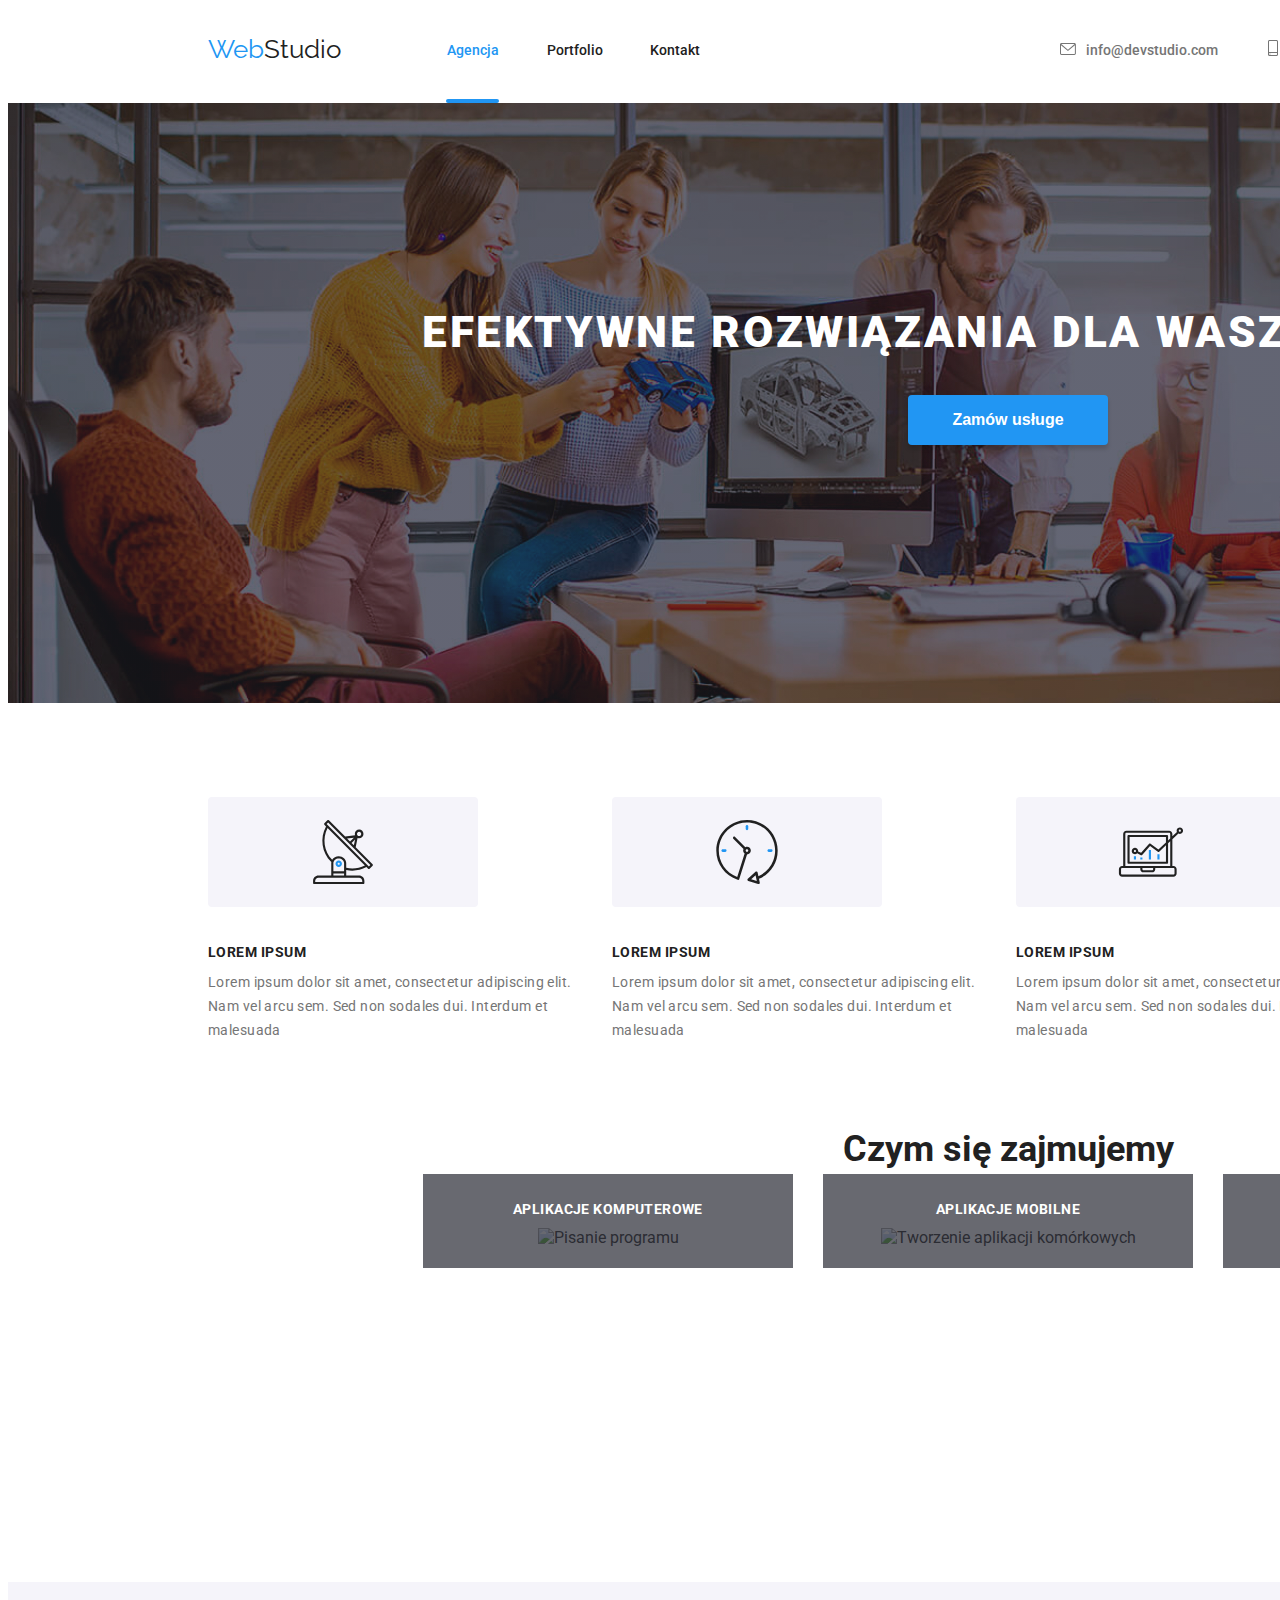
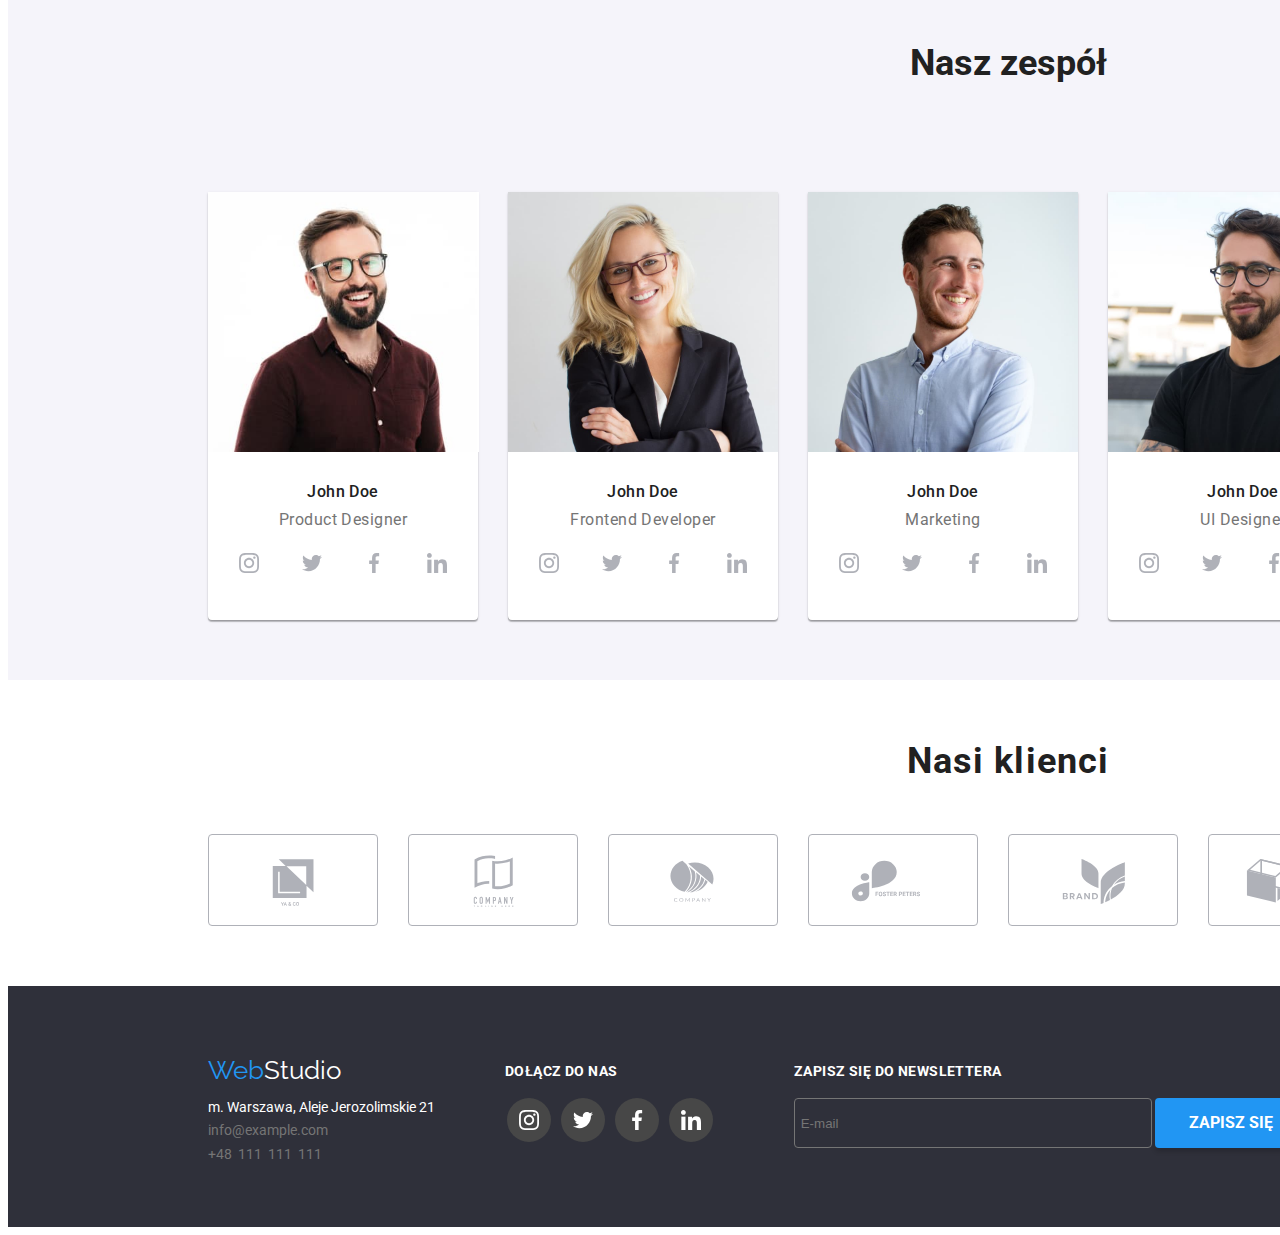
==== commit 6c211545: "z" ====
--- a/index.html
+++ b/index.html
@@ -359,7 +359,7 @@
     </section>
     <!---------------------------------------- FOOTER ----------------------------------------->
     <footer class="section__footer">
-      <div class="container">
+      <div class="container footer__column">
         <ul class="container__footer">
           <li>
             <address>
@@ -478,9 +478,9 @@
   </main>
   <script src="js/modal.js"></script>
 
-  <div class="mobile-menu is__hidden" data-menu>
+  <div class="mobile__menu is__hidden" data-menu>
     <svg class="close-btn mobile-menu__close-btn" data-menu-close>
-      <use href="images\icons.svg#icon-closebutton"></use>
+      <use href="/images/sprite.svg#icon-close"></use>
     </svg>
     <ul class="list mobile-menu__nav-list">
       <li class="mobile-menu__nav-item"><a href="index.html" class="mobile-menu__nav-link">Agencja</a></li>
--- a/css/main.min.css
+++ b/css/main.min.css
@@ -1,2 +1,2 @@
-.visually__hidden{border:0;clip:rect(0 0 0 0);height:auto;margin:0;overflow:hidden;padding:0;position:absolute;width:1px;white-space:nowrap}:root{--main-font: "Roboto", sans-serif;--secondary-font: "Raleway", sans-serif;--main-color: #212121;--secondary-color: #757575;--third-color: #ffffff;--brand-color: #2196f3;--main-background-color: #ffffff;--secondary-background-color: #2f303a;--third-background-color: #f5f4fa;--fourth-background-color: #474747;--main-icon-color: #afb1b8}h1,h2,h3,h4,h5,h6{margin:0;padding:0}ul,ol{margin:0;padding:0;list-style:none}p{padding:0}body{font-family:var(--main-font);color:var(--main-color);background:var(--main-background-color)}a{text-decoration:none}.section__our__strenghts{display:flex;justify-content:center;letter-spacing:0.03em}@media screen and (min-device-pixel-ratio: 2) and (min-width: 320px) and (max-width: 767px), screen and (-webkit-min-device-pixel-ratio: 2) and (min-width: 320px) and (max-width: 767px), screen and (min-resolution: 192dpi) and (min-width: 320px) and (max-width: 767px), screen and (min-resolution: 2dppx) and (min-width: 320px) and (max-width: 767px){.section__title{height:400px;margin:0 auto;background-image:linear-gradient(rgba(47,48,58,0.4), #2f303a66),url(/images/obraz-tla.jpg);background-size:480px 400px;background-repeat:no-repeat;background-color:var(--secondary-background-color)}.section__our__strenghts{margin-top:60px}}@media screen and (min-device-pixel-ratio: 2) and (min-width: 768px) and (max-width: 1199px), screen and (-webkit-min-device-pixel-ratio: 2) and (min-width: 768px) and (max-width: 1199px), screen and (min-resolution: 192dpi) and (min-width: 768px) and (max-width: 1199px), screen and (min-resolution: 2dppx) and (min-width: 768px) and (max-width: 1199px){.section__menu{display:flex}.section__title{height:600px;margin:0 auto;background-image:linear-gradient(rgba(47,48,58,0.4), rgba(47,48,58,0.4)),url(/images/obraz-tla1x.jpg);background-size:768px 400px;background-repeat:no-repeat;background-color:var(--secondary-background-color)}.section__our__strenghts{display:flex;justify-content:center;letter-spacing:0.03em;column-count:2}}@media screen and (min-device-pixel-ratio: 2) and (min-width: 1200px) and (max-width: 1600px), screen and (-webkit-min-device-pixel-ratio: 2) and (min-width: 1200px) and (max-width: 1600px), screen and (min-resolution: 192dpi) and (min-width: 1200px) and (max-width: 1600px), screen and (min-resolution: 2dppx) and (min-width: 1200px) and (max-width: 1600px){.section__menu{display:flex;width:1200px}.section__title{height:600px;margin:0 auto;background-image:linear-gradient(rgba(47,48,58,0.4), rgba(47,48,58,0.4)),url(/images/obraz-tla2x.jpg);background-size:1600px 600px;background-repeat:no-repeat;background-color:var(--secondary-background-color)}.section__our__strenghts{display:flex;justify-content:center;letter-spacing:0.03em}.section__footer{padding-top:60px;padding-bottom:60px;background:var(--secondary-background-color)}}.container{width:100%;padding:0px 15px;margin-right:auto;margin-left:auto}@media screen and (min-width: 480px) and (max-width: 768px){.container{min-width:480px;padding:0px 15px;margin:0 auto}.our__strengths__container{padding-top:60px}}@media screen and (min-width: 768px) and (max-width: 1200px){.container{min-width:768px;padding:0px 15px;margin:0 auto}.our__strengths__container{padding-top:60px;padding-bottom:60px;column-count:2}}@media screen and (min-width: 1200px){.container{min-width:1200px;padding:0px 200px;margin:0 auto}.our__strengths__container{padding-top:94px;padding-bottom:60px;column-count:4}}.backdrop{position:fixed;left:0;top:0;width:100%;height:100%;background-color:rgba(0,0,0,0.2)}.modal{position:relative;top:10%;margin:auto;width:528px;min-height:581px;background-color:var(--main-background-color);transition-duration:250ms}.modal__svg{position:absolute;width:18px;height:18px;fill:var(--main-color);top:14px;right:10px;margin-right:-50%;transform:translate(-50%, -50%)}.modal__svg:hover{border-color:var(--brand-color);fill:var(--brand-color);transition-duration:250ms}.modal__content{display:flex;flex-direction:column;margin-bottom:10px;width:448px;margin:0 auto;justify-content:center}.modal__label{display:flex;flex-direction:column;padding-bottom:10px;font-family:var(--main-font);font-style:normal;font-weight:400;font-size:12px;line-height:14px;letter-spacing:0.01em;color:var(--secondary-color)}.modal__input,.modal__input__comment{border:1px solid rgba(33,33,33,0.2);box-sizing:border-box;border-radius:4px}.modal__input:hover,.modal__input__comment:hover{border-color:var(--brand-color);fill:var(--brand-color);transition-duration:250ms}.modal__input{height:40px;padding-left:40px}.modal__input__comment{height:120px;resize:none}.modal__title{font-family:var(--main-font);font-style:normal;font-weight:700;font-size:20px;line-height:23px;text-align:center;letter-spacing:0.03em;color:var(--main-color);margin-top:40px}.modal__rules--text{font-family:var(--main-font);font-style:normal;font-weight:400;font-size:14px;line-height:24px;letter-spacing:0.03em;margin-bottom:30px;color:var(--secondary-color)}.modal__rules--text:before{display:inline-block;content:"";width:16px;height:16px;border-radius:2px;border:1px solid #000}.modal__rules__checkbox{display:block;content:""}.modal__rules__checkbox:checked+.modal__rules--text::before{color:var(--brand-color);background-color:var(--brand-color);border:none;background-image:url(../images/vector.svg);background-repeat:no-repeat;background-position:center}.rules__link{color:var(--brand-color)}.close__btn{position:absolute;top:8px;right:8px;color:#212121;border:1px solid rgba(0,0,0,0.1);width:30px;height:30px;background-color:transparent;border-radius:50%;cursor:pointer}.is__hidden{opacity:0;visibility:hidden;pointer-events:none}.mobile-menu{display:flex;flex-direction:column;justify-content:space-between;z-index:1;position:fixed;left:0;top:0;width:100%;height:100%;background-color:white;padding:48px 40px;padding-right:17.291vw;transition:opacity 250ms cubic-bezier(0.4, 0, 0.2, 1)}.mobile-menu__nav-list{display:block;flex-grow:1}.mobile-menu__nav-item:not(:last-child){margin-bottom:32px}.mobile-menu__contact-list{display:block;margin-bottom:64px}.mobile-menu__contact-item:not(:last-child){margin-bottom:32px}.mobile-menu__phone{text-decoration:none;font-weight:500;font-size:34px;line-height:1.176;letter-spacing:0.02em;color:var(--decorative-color)}.mobile-menu__social-list{justify-content:space-between;align-items:center;flex-wrap:wrap}.mobile-menu__close-btn{width:40px;height:40px;padding:7px;border:none;top:10px;right:15px;transition-property:fill;transition-duration:250ms;transition-timing-function:cubic-bezier(0.4, 0, 0.2, 1)}.mobile-menu__close-btn:hover{fill:var(--decorative-color)}.mobile-menu__nav-link{font-weight:500;text-decoration:none;font-size:40px;line-height:1.175;letter-spacing:0.02em;color:var(--main-color);transition-property:color;transition-duration:250ms;transition-timing-function:cubic-bezier(0.4, 0, 0.2, 1)}.mobile-menu__nav-link:hover,.mobile-menu__nav-link:focus{color:var(--decorative-color)}.mobile-menu__mail{text-decoration:none;font-weight:500;font-size:24px;line-height:1.167;letter-spacing:0.02em;color:var(--second-color);transition-property:color;transition-duration:250ms;transition-timing-function:cubic-bezier(0.4, 0, 0.2, 1)}.mobile-menu__mail:hover,.mobile-menu__mail:focus{color:var(--decorative-color)}.mobile-menu__social-link{text-decoration:none;font-weight:500;font-size:18px;line-height:1.223;letter-spacing:0.02em;color:var(--decorative-color);position:relative}.mobile-menu__social-item{position:relative}.mobile-menu__social-item:not(:first-child)::before{content:"";position:absolute;left:0;top:0;width:0;height:100%;border:1px solid rgba(33,33,33,0.2);transform:translateX(-10px)}.logo__menu__webstudio{width:145px;height:31px;margin-right:93px;font-family:var(--secondary-font);font-style:normal;font-size:26px;line-height:75%;color:var(--main-color);display:flex}.logo__footer__webstudio{color:var(--third-color);font-family:var(--secondary-font);font-style:normal;font-size:26px;line-height:191%}.logo--text{color:var(--brand-color)}.button{cursor:pointer;color:var(--main-color);background-color:var(--brand-color);border:none}.button .button:hover{color:var(--third-color);background-color:var(--brand-color);transition-duration:250ms}.button__main{margin:0 auto;width:200px;height:50px;display:flex;justify-content:center;align-items:center;margin-top:32px;box-shadow:0px 4px 4px rgba(0,0,0,0.15);border-radius:4px;cursor:pointer;color:var(--main-color);background-color:var(--brand-color);border:none}.button__main--text{font-size:16px;line-height:188%;color:var(--third-color);font-weight:700}.link__menu__section--a,.link__menu__social--a{font-size:14px;font-weight:500;line-height:146%}.link__menu__social--a{color:var(--secondary-color);text-decoration:none}.link__menu__social--a:hover{color:var(--brand-color);transition-duration:250ms}.link__menu__section--a{position:relative;color:var(--main-color)}.link__menu__section--a:hover{color:var(--brand-color);transition-duration:250ms}.link__menu__email{margin-right:50px}.link__customer{background-color:var(--main-background-color);fill:var(--main-icon-color)}.list__social{display:flex;justify-content:space-evenly;align-items:center}.list__social__link{width:44px;height:44px;background-color:var(--main-background-color);fill:var(--main-icon-color)}.list__social__link:hover{background-color:var(--brand-color);fill:var(--third-color);transition-duration:250ms}.list__social__footer__link{margin-right:10px;background-color:var(--fourth-background-color);fill:var(--third-color)}.list__social__footer__link:hover{background-color:var(--brand-color);fill:var(--third-color);transition-duration:250ms}.list__social__link,.list__social__footer__link{display:flex;width:44px;height:44px;border-radius:50%;justify-content:center;align-items:center}@media screen and (min-width: 480px) and (max-width: 768px){.icon__main{width:450px;height:110px;background-color:var(--third-background-color);border-radius:4px}}.icon__modal{position:fixed;margin:20px 50px 20px 50px}.icon__contact{margin-right:10px;fill:var(--secondary-color)}.icon__contact :hover{fill:var(--brand-color);transition-duration:250ms}.icon__main{margin-bottom:30px}.icon__footer{margin-left:72px}.icon__footer__send{display:flex;padding-left:24px}.header{padding:32px 0px 32px 0px}.header__container__menu{width:254px;height:16px;display:flex;justify-content:space-between;text-align:center}.header__container__menu__contact{height:16px;display:flex}@media screen and (min-width: 0px) and (max-width: 768px){.header__container__menu{display:none}.header__container__menu__contact{display:none}}@media screen and (min-width: 768px) and (max-width: 1200px){.header__container__menu__contact{position:absolute;display:block;right:20px}}@media screen and (min-width: 1200px) and (max-width: 1600px){.header__container__menu__contact{height:16px;display:inline-flex;padding-left:360px}}.line{margin:0 auto;width:1600px;left:0px;border-bottom:1px solid #ececec}.menu__board::after{position:relative;display:block;content:"";height:4px;width:53px;background-color:var(--brand-color);border-radius:2px;bottom:-39px}.mobile__menu{position:absolute;right:24px;top:22px;margin:0 auto}@media screen and (min-width: 768px) and (max-width: 1200px){.mobile__menu{display:none}}@media screen and (min-width: 1200px) and (max-width: 1600px){.mobile__menu{display:none}}@media screen and (min-width: 50px) and (max-width: 768px){.main__title{margin:0 auto;padding-top:118px;justify-content:center;text-align:center;font-size:26px;font-weight:900;line-height:162%;letter-spacing:0.06em;color:var(--third-color)}}@media screen and (min-width: 768px) and (max-width: 1200px){.main__title{margin:0 auto;padding-top:118px;justify-content:center;text-align:center;font-size:26px;font-weight:900;line-height:162%;letter-spacing:0.06em;color:var(--third-color)}}@media screen and (min-width: 1200px){.main__title{margin:0 auto;padding-top:200px;justify-content:center;text-align:center;font-size:44px;font-weight:900;line-height:136%;letter-spacing:0.06em;color:var(--third-color)}}@media screen and (min-width: 320px) and (max-width: 768px){.our__strengths__title{display:none}.our__strengths__photo{display:none}.our__strengths__box{text-align:center;margin-right:30px;letter-spacing:0.03em;width:450px}.our__strengths__box:last-child{margin-right:0px}.our__strengths__box--title{height:16px;font-size:36px;line-height:162%}.our__strengths__box--text{text-align:justify;height:75px;letter-spacing:0.03em;color:var(--secondary-color)}.our__strengths__box--title,.our__strengths__box--text{font-size:14px;line-height:171%}}@media screen and (min-width: 768px) and (max-width: 1200px){.our__strengths{column-count:2}.our__strengths__title{display:none}.our__strengths__photo{display:none}.our__strengths__photo--margin{margin-right:30px}.our__strengths__box{text-align:center;letter-spacing:0.03em}.our__strengths__box:last-child{margin-right:0px}.our__strengths__box--title{text-align:center;height:16px;font-size:36px;line-height:162%}.our__strengths__box--text{text-align:justify;height:75px;letter-spacing:0.03em;color:var(--secondary-color)}.our__strengths__box--title,.our__strengths__box--text{font-size:14px;line-height:171%}}@media screen and (min-width: 1200px) and (max-width: 1600px){.page__size{width:1600px}.our__strengths__title{justify-content:center;margin:auto;padding-bottom:50px;font-size:36px;line-height:162%;text-align:center}.our__strengths__photo{height:294px;text-align:center;justify-content:center;display:flex;margin-bottom:60px}.our__strengths__photo--margin{margin-right:30px}.our__strengths__box{width:270px;height:101px;display:inline;letter-spacing:0.03em}.our__strengths__box:last-child{margin-right:0px}.our__strengths__box--title{height:16px;font-size:36px;line-height:162%}.our__strengths__box--text{height:75px;letter-spacing:0.03em;color:var(--secondary-color)}.our__strengths__box--title,.our__strengths__box--text{font-size:14px;line-height:171%}.label{position:relative;top:-73px;left:0px;width:370px;height:70px;bottom:0;background:rgba(47,48,58,0.727)}.label--text{padding-top:24px;font-family:var(--main-font);font-weight:700;font-size:14px;line-height:162%;text-align:center;letter-spacing:0.03em;text-transform:uppercase;color:var(--third-color)}}@media screen and (min-width: 480px) and (max-width: 768px){.our__team{padding-top:60px;padding-bottom:60px;justify-content:center;background:var(--third-background-color)}.our__team__title{width:210px;height:42px;justify-content:center;margin:0 auto;text-align:center;margin-bottom:54px;font-size:36px;line-height:121%}.our__team__profile{text-align:center;text-align:center}.our__team__profile__box{height:622px;width:450px;border-radius:4px;box-shadow:0px 1px 3px rgba(0,0,0,0.12),0px 1px 1px rgba(0,0,0,0.14),0px 2px 1px rgba(0,0,0,0.2);border-radius:0px 0px 4px 4px;background:var(--third-color);margin-bottom:30px}.our__team__box--title{text-align:center;font-size:16px;font-weight:500;line-height:70%;padding-top:30px;letter-spacing:0.03em}.our__team__box--text{text-align:center;font-size:16px;line-height:70%;color:var(--secondary-color);letter-spacing:0.03em}}@media screen and (min-width: 768px) and (max-width: 1200px){.our__team{justify-content:center;background:var(--third-background-color)}.our__team__title{width:210px;height:42px;justify-content:center;margin:0 auto;text-align:center;margin-bottom:54px;font-size:36px;line-height:121%}.our__team__profile{display:block;column-count:2}.our__team__profile__box{text-align:center;height:536px;width:354px;margin-right:30px;border-radius:4px;box-shadow:0px 1px 3px rgba(0,0,0,0.12),0px 1px 1px rgba(0,0,0,0.14),0px 2px 1px rgba(0,0,0,0.2);border-radius:0px 0px 4px 4px;background:var(--third-color)}.our__team__profile__box:last-child{margin-right:0px}.our__team__box--title{text-align:center;font-size:16px;font-weight:500;line-height:70%;padding-top:30px;letter-spacing:0.03em}.our__team__box--text{text-align:center;font-size:16px;line-height:70%;color:var(--secondary-color);letter-spacing:0.03em}}@media screen and (min-width: 1200px){.our__team{justify-content:center;background:var(--third-background-color)}.our__team__title{width:210px;height:42px;justify-content:center;margin:0 auto;padding-bottom:54px;padding-top:60px;text-align:center;margin-bottom:54px;font-size:36px;line-height:121%}.our__team__profile{display:flex;padding-bottom:60px}.our__team__profile__box{width:270px;height:428px;margin-right:30px;border-radius:4px;box-shadow:0px 1px 3px rgba(0,0,0,0.12),0px 1px 1px rgba(0,0,0,0.14),0px 2px 1px rgba(0,0,0,0.2);border-radius:0px 0px 4px 4px;background:var(--third-color)}.our__team__profile__box:last-child{margin-right:0px}.our__team__box--title{text-align:center;font-size:16px;font-weight:500;line-height:70%;padding-top:30px;letter-spacing:0.03em}.our__team__box--text{text-align:center;font-size:16px;line-height:70%;color:var(--secondary-color);letter-spacing:0.03em}}@media screen and (min-width: 480px) and (max-width: 768px){.our__customer{display:inline-block;column-count:2}.our__customer__title{display:flex;margin:auto;margin-top:60px;justify-content:center;margin-bottom:50px;font-family:var(--main-font);font-style:normal;font-weight:700;font-size:36px;line-height:121%;text-align:center;letter-spacing:0.03em}.our__customer__box{margin-bottom:30px;padding:16px 32px 16px 32px;width:210px;height:92px;border:1px solid #afb1b8;box-sizing:border-box;border-radius:4px;justify-content:center;text-align:center}.our__customer__box:hover{fill:var(--brand-color);border-color:var(--brand-color);transition-duration:250ms}.our__customer__box:last-child{margin-right:0}.link__customer:hover{fill:var(--brand-color);border-color:var(--brand-color);transition-duration:250ms}}@media screen and (min-width: 768px) and (max-width: 1200px){.our__customer{display:inline-block;column-count:3}.our__customer__title{display:flex;margin:auto;justify-content:center;font-family:var(--main-font);font-style:normal;font-weight:700;font-size:36px;line-height:121%;text-align:center;letter-spacing:0.03em;padding:60px 15px 60px 15px}.our__customer__box{margin-bottom:30px;padding:16px 32px 16px 32px;width:226px;height:92px;border:1px solid #afb1b8;box-sizing:border-box;border-radius:4px;justify-content:center;text-align:center}.our__customer__box:hover{fill:var(--brand-color);border-color:var(--brand-color);transition-duration:250ms}.our__customer__box:last-child{margin-right:0}.link__customer:hover{fill:var(--brand-color);border-color:var(--brand-color);transition-duration:250ms}}@media screen and (min-width: 1200px){.our__customer{display:flex;margin-bottom:60px}.our__customer__title{display:flex;margin:auto;justify-content:center;margin-bottom:50px;font-family:var(--main-font);font-style:normal;font-weight:700;font-size:36px;line-height:121%;text-align:center;letter-spacing:0.03em;margin-top:60px}.our__customer__box{margin-right:30px;padding:16px 32px 16px 32px;width:170px;height:92px;border:1px solid #afb1b8;box-sizing:border-box;border-radius:4px;justify-content:center}.our__customer__box:hover{fill:var(--brand-color);border-color:var(--brand-color);transition-duration:250ms}.our__customer__box:last-child{margin-right:0}.link__customer:hover{fill:var(--brand-color);border-color:var(--brand-color);transition-duration:250ms}}.footer__address{font-size:14px;line-height:171%;font-style:normal;color:var(--third-color)}.footer__address:hover{color:var(--brand-color);transition-duration:250ms}.footer__joinus__title{font-family:var(--main-font);font-style:normal;font-weight:700;font-size:14px;line-height:171%;letter-spacing:0.03em;text-transform:uppercase;padding:0 0 0 70px;color:var(--third-color)}.footer__modal,.footer__newsletter{font-family:var(--main-font);font-style:normal;font-weight:700;font-size:14px;line-height:171%;letter-spacing:0.03em;text-transform:uppercase;padding-left:71px;color:var(--third-color)}.footer__modal{display:flex}.footer__modal__input{color:var(--third-color);height:50px;width:358px;border:1px solid var(--secondary-color);box-sizing:border-box;border-radius:4px;background-color:var(--secondary-background-color)}.footer__modal__input:hover{border:1px solid var(--brand-color)}.footer__button{display:inline-flex;cursor:pointer;background-color:var(--brand-color);border:none;margin:0 auto;width:200px;height:50px;justify-content:center;align-items:center;box-shadow:0px 4px 4px rgba(0,0,0,0.15);border-radius:4px}.footer__button__text{font-family:var(--main-font);font-size:16px;line-height:188%;color:var(--third-color);font-weight:700}.portfolio__button{padding:6px 22px 6px 22px;font-family:var(--main-font);font-weight:500;font-size:16px;line-height:162%;color:var(--main-color);margin-right:8px;border-radius:4px;background:var(--third-background-color);border:0}.portfolio__button:hover{background-color:var(--brand-color);color:var(--third-color);transition-duration:250ms}.portfolio__section{justify-content:center}.portfolio__section__filters{height:38px;justify-content:center;margin:0 auto;display:flex;margin-bottom:50px}.portfolio__section__box{justify-content:center;flex-wrap:wrap;display:flex;margin:0 auto}.portfolio__box{position:relative;height:404px;width:370px;margin-right:30px;margin-bottom:30px;background:var(--third-color);border:1px solid #eeeeee;box-sizing:border-box;justify-content:center;overflow:hidden}.portfolio__box:hover{box-shadow:0px 1px 1px rgba(0,0,0,0.12),0px 4px 4px rgba(0,0,0,0.06),1px 4px 6px rgba(0,0,0,0.16);transition-duration:250ms}.portfolio__box--title{font-family:var(--main-font);font-weight:700;font-size:18px;letter-spacing:0.06em;font-size:18px;padding:20px 24px 2px 24px}.portfolio__box--text{font-family:var(--main-font);font-weight:400;font-size:16px;color:var(--secondary-color);letter-spacing:0.03em;padding:2px 24px 20px 24px}.portfolio__box__text__section{position:relative;overflow:hidden;background-color:var(--main-background-color)}.portfolio__box--overlay{position:absolute;width:370px;height:300px;left:0%;top:0%;transform:translateY(100%);transition:transform 250ms ease;background:rgba(33,150,243,0.9);overflow:hidden}.portfolio__box--overlay--text{padding:49px 45px 49px 24px;font-family:var(--main-font);font-style:normal;font-weight:400;font-size:18px;line-height:156%;letter-spacing:0.03em;color:var(--third-color)}.portfolio__box:hover .portfolio__box--overlay{transform:translateX(0)}.active{color:var(--brand-color)}
+.visually__hidden{border:0;clip:rect(0 0 0 0);height:auto;margin:0;overflow:hidden;padding:0;position:absolute;width:1px;white-space:nowrap}:root{--main-font: "Roboto", sans-serif;--secondary-font: "Raleway", sans-serif;--main-color: #212121;--secondary-color: #757575;--third-color: #ffffff;--brand-color: #2196f3;--main-background-color: #ffffff;--secondary-background-color: #2f303a;--third-background-color: #f5f4fa;--fourth-background-color: #474747;--main-icon-color: #afb1b8}h1,h2,h3,h4,h5,h6{margin:0;padding:0}ul,ol{margin:0;padding:0;list-style:none}p{padding:0}body{font-family:var(--main-font);color:var(--main-color);background:var(--main-background-color)}a{text-decoration:none}.section__our__strenghts{display:flex;justify-content:center;letter-spacing:0.03em}@media screen and (min-device-pixel-ratio: 2) and (min-width: 320px) and (max-width: 768px), screen and (-webkit-min-device-pixel-ratio: 2) and (min-width: 320px) and (max-width: 768px), screen and (min-resolution: 192dpi) and (min-width: 320px) and (max-width: 768px), screen and (min-resolution: 2dppx) and (min-width: 320px) and (max-width: 768px){.section__title{height:400px;margin:0 auto;background-image:linear-gradient(rgba(47,48,58,0.4), #2f303a66),url(/images/obraz-tla.jpg);background-size:480px 400px;background-repeat:no-repeat;background-color:var(--secondary-background-color)}.section__our__strenghts{margin-top:60px}}@media screen and (min-width: 480px) and (max-width: 768px){.section__footer{text-align:center;padding-top:60px;padding-bottom:60px;background:var(--secondary-background-color)}__address{letter-spacing:0.03em;display:block;align-content:center}}@media screen and (min-device-pixel-ratio: 2) and (min-width: 768px) and (max-width: 1200px), screen and (-webkit-min-device-pixel-ratio: 2) and (min-width: 768px) and (max-width: 1200px), screen and (min-resolution: 192dpi) and (min-width: 768px) and (max-width: 1200px), screen and (min-resolution: 2dppx) and (min-width: 768px) and (max-width: 1200px){.section__menu{display:flex}.section__title{height:600px;margin:0 auto;background-image:linear-gradient(rgba(47,48,58,0.4), rgba(47,48,58,0.4)),url(/images/obraz-tla1x.jpg);background-size:1200px 600px;background-repeat:no-repeat;background-color:var(--secondary-background-color)}.section__our__strenghts{display:flex;justify-content:center;letter-spacing:0.03em;column-count:2}.section__footer{padding-top:60px;padding-bottom:60px;background:var(--secondary-background-color)}.section__footer__address{letter-spacing:0.03em;display:block;align-content:center}address{text-align:center}}@media screen and (min-device-pixel-ratio: 2) and (min-width: 1200px), screen and (-webkit-min-device-pixel-ratio: 2) and (min-width: 1200px), screen and (min-resolution: 192dpi) and (min-width: 1200px), screen and (min-resolution: 2dppx) and (min-width: 1200px){.section__menu{display:flex;width:1200px}.section__title{height:600px;margin:0 auto;background-image:linear-gradient(rgba(47,48,58,0.4), rgba(47,48,58,0.4)),url(/images/obraz-tla2x.jpg);background-size:1600px 600px;background-repeat:no-repeat;background-color:var(--secondary-background-color)}.section__our__strenghts{display:flex;justify-content:center;letter-spacing:0.03em}.section__footer{display:flex;padding-top:60px;padding-bottom:60px;background:var(--secondary-background-color)}.section__footer__address{letter-spacing:0.03em;display:block;align-content:center}}.section__menu{display:flex}.section__title{height:600px;margin:0 auto;background-image:linear-gradient(rgba(47,48,58,0.4), rgba(47,48,58,0.4)),url(/images/obraz-tla2x.jpg);background-size:cover;background-repeat:no-repeat;background-color:var(--secondary-background-color)}.section__footer{padding-top:60px;padding-bottom:60px;background:var(--secondary-background-color)}.container{width:100%;padding:0px 15px;margin-right:auto;margin-left:auto}@media screen and (min-width: 480px) and (max-width: 768px){.container{min-width:480px;padding:0px 15px;margin:0 auto}.our__strengths__container{padding-top:60px}.container__footer{display:block}}@media screen and (min-width: 768px) and (max-width: 1200px){.container{min-width:768px;padding:0px 15px;margin:0 auto}.our__strengths__container{padding-top:60px;padding-bottom:60px;column-count:2}}@media screen and (min-width: 1200px){.container{min-width:1200px;padding:0px 200px;margin:0 auto}.our__strengths__container{padding-top:94px;padding-bottom:60px;column-count:4}.container__footer{display:flex}}.backdrop{position:fixed;left:0;top:0;width:100%;height:100%;background-color:rgba(0,0,0,0.2)}.modal{position:relative;top:10%;margin:auto;width:528px;min-height:581px;background-color:var(--main-background-color);transition-duration:250ms}.modal__svg{position:absolute;width:18px;height:18px;fill:var(--main-color);top:14px;right:10px;margin-right:-50%;transform:translate(-50%, -50%)}.modal__svg:hover{border-color:var(--brand-color);fill:var(--brand-color);transition-duration:250ms}.modal__content{display:flex;flex-direction:column;margin-bottom:10px;width:448px;margin:0 auto;justify-content:center}.modal__label{display:flex;flex-direction:column;padding-bottom:10px;font-family:var(--main-font);font-style:normal;font-weight:400;font-size:12px;line-height:14px;letter-spacing:0.01em;color:var(--secondary-color)}.modal__input,.modal__input__comment{border:1px solid rgba(33,33,33,0.2);box-sizing:border-box;border-radius:4px}.modal__input:hover,.modal__input__comment:hover{border-color:var(--brand-color);fill:var(--brand-color);transition-duration:250ms}.modal__input{height:40px;padding-left:40px}.modal__input__comment{height:120px;resize:none}.modal__title{font-family:var(--main-font);font-style:normal;font-weight:700;font-size:20px;line-height:23px;text-align:center;letter-spacing:0.03em;color:var(--main-color);margin-top:40px}.modal__rules--text{font-family:var(--main-font);font-style:normal;font-weight:400;font-size:14px;line-height:24px;letter-spacing:0.03em;margin-bottom:30px;color:var(--secondary-color)}.modal__rules--text:before{display:inline-block;content:"";width:16px;height:16px;border-radius:2px;border:1px solid #000}.modal__rules__checkbox{display:block;content:""}.modal__rules__checkbox:checked+.modal__rules--text::before{color:var(--brand-color);background-color:var(--brand-color);border:none;background-image:url(../images/vector.svg);background-repeat:no-repeat;background-position:center}.rules__link{color:var(--brand-color)}.close__btn{position:absolute;top:8px;right:8px;color:#212121;border:1px solid rgba(0,0,0,0.1);width:30px;height:30px;background-color:transparent;border-radius:50%;cursor:pointer}.is__hidden{opacity:0;visibility:hidden;pointer-events:none}.mobile-menu{display:flex;flex-direction:column;justify-content:space-between;z-index:1;position:fixed;left:0;top:0;width:100%;height:100%;background-color:white;padding:48px 40px;transition:opacity 250ms cubic-bezier(0.4, 0, 0.2, 1)}.mobile-menu__nav-list{display:block;flex-grow:1;background-color:white;width:480px;height:796px}.mobile-menu__nav-item:not(:last-child){margin-bottom:32px}.mobile-menu__contact-list{display:block;margin-bottom:64px}.mobile-menu__contact-item:not(:last-child){margin-bottom:32px}.mobile-menu__phone{text-decoration:none;font-weight:500;font-size:34px;line-height:1.176;letter-spacing:0.02em;color:var(--decorative-color)}.mobile-menu__social-list{justify-content:space-between;align-items:center;flex-wrap:wrap}.mobile-menu__close-btn{width:40px;height:40px;padding:7px;border:none;top:10px;right:15px;transition-property:fill;transition-duration:250ms;transition-timing-function:cubic-bezier(0.4, 0, 0.2, 1)}.mobile-menu__close-btn:hover{fill:var(--brand-color)}.mobile-menu__nav-link{font-weight:500;text-decoration:none;font-size:40px;line-height:1.175;letter-spacing:0.02em;color:var(--main-color);transition-property:color;transition-duration:250ms;transition-timing-function:cubic-bezier(0.4, 0, 0.2, 1)}.mobile-menu__nav-link:hover,.mobile-menu__nav-link:focus{color:var(--decorative-color)}.mobile-menu__mail{text-decoration:none;font-weight:500;font-size:24px;line-height:1.167;letter-spacing:0.02em;color:var(--second-color);transition-property:color;transition-duration:250ms;transition-timing-function:cubic-bezier(0.4, 0, 0.2, 1)}.mobile-menu__mail:hover,.mobile-menu__mail:focus{color:var(--decorative-color)}.mobile-menu__social-link{text-decoration:none;font-weight:500;font-size:18px;line-height:1.223;letter-spacing:0.02em;color:var(--decorative-color);position:relative}.mobile-menu__social-item{position:relative}.mobile-menu__social-item:not(:first-child)::before{content:"";position:absolute;left:0;top:0;width:0;height:100%;border:1px solid rgba(33,33,33,0.2);transform:translateX(-10px)}@media screen and (min-width: 480px) and (max-width: 768px){.logo__menu__webstudio{width:145px;height:31px;margin-right:93px;font-family:var(--secondary-font);font-style:normal;font-size:26px;line-height:75%;color:var(--main-color);display:flex}.logo__footer__webstudio{color:var(--third-color);font-family:var(--secondary-font);font-style:normal;font-size:26px;line-height:191%}.logo--text{color:var(--brand-color)}}@media screen and (min-width: 768px) and (max-width: 1200px){.logo__menu__webstudio{width:145px;height:31px;margin-right:93px;font-family:var(--secondary-font);font-style:normal;font-size:26px;line-height:75%;color:var(--main-color);display:flex}.logo__footer__webstudio{color:var(--third-color);font-family:var(--secondary-font);font-style:normal;font-size:26px;line-height:191%}.logo--text{color:var(--brand-color)}}@media screen and (min-width: 1200px) and (max-width: 1600px){.logo__menu__webstudio{width:145px;height:31px;margin-right:93px;font-family:var(--secondary-font);font-style:normal;font-size:26px;line-height:75%;color:var(--main-color);display:flex}.logo__footer__webstudio{color:var(--third-color);font-family:var(--secondary-font);font-style:normal;font-size:26px;line-height:191%}.logo--text{color:var(--brand-color)}}.button{cursor:pointer;color:var(--main-color);background-color:var(--brand-color);border:none}.button .button:hover{color:var(--third-color);background-color:var(--brand-color);transition-duration:250ms}.button__main{margin:0 auto;width:200px;height:50px;display:flex;justify-content:center;align-items:center;margin-top:32px;box-shadow:0px 4px 4px rgba(0,0,0,0.15);border-radius:4px;cursor:pointer;color:var(--main-color);background-color:var(--brand-color);border:none}.button__main--text{font-size:16px;line-height:188%;color:var(--third-color);font-weight:700}@media screen and (min-width: 480px) and (max-width: 768px){.link__footer__social--a{font-size:14px;line-height:171%;font-style:normal;color:var(--secondary-color);transition-duration:250ms}.link__footer__social--a:hover{color:var(--brand-color);transition-duration:250ms}}@media screen and (min-width: 768px) and (max-width: 1200px){.link__menu__section--a,.link__menu__social--a{font-size:14px;font-weight:500;line-height:146%}.link__menu__social--a{color:var(--secondary-color);text-decoration:none}.link__menu__social--a:hover{color:var(--brand-color);transition-duration:250ms}.link__menu__section--a{position:relative;color:var(--main-color)}.link__menu__section--a:hover{color:var(--brand-color);transition-duration:250ms}.link__menu__email{margin-right:50px}.link__customer{background-color:var(--main-background-color);fill:var(--main-icon-color)}}.link__footer__social--a{font-size:14px;line-height:171%;font-style:normal;color:var(--secondary-color);transition-duration:250ms}.link__footer__social--a:hover{color:var(--brand-color);transition-duration:250ms}.link__footer__social--a{font-size:14px;line-height:171%;font-style:normal;color:var(--secondary-color);transition-duration:250ms}.link__footer__social--a:hover{color:var(--brand-color);transition-duration:250ms}.link__menu__section--a,.link__menu__social--a{font-size:14px;font-weight:500;line-height:146%}.link__menu__social--a{color:var(--secondary-color);text-decoration:none}.link__menu__social--a:hover{color:var(--brand-color);transition-duration:250ms}.link__menu__section--a{position:relative;color:var(--main-color)}.link__menu__section--a:hover{color:var(--brand-color);transition-duration:250ms}.link__menu__email{margin-right:50px}.link__customer{background-color:var(--main-background-color);fill:var(--main-icon-color)}@media screen and (min-width: 1200px){.link__footer__social--a{font-size:14px;line-height:171%;font-style:normal;color:var(--secondary-color);transition-duration:250ms}.link__footer__social--a:hover{color:var(--brand-color);transition-duration:250ms}.link__footer__social--a{font-size:14px;line-height:171%;font-style:normal;color:var(--secondary-color);transition-duration:250ms}.link__footer__social--a:hover{color:var(--brand-color);transition-duration:250ms}}@media screen and (min-width: 480px) and (max-width: 768px){.list__social{display:flex;justify-content:space-evenly;align-items:center}.list__social__link{width:44px;height:44px;background-color:var(--main-background-color);fill:var(--main-icon-color)}.list__social__link:hover{background-color:var(--brand-color);fill:var(--third-color);transition-duration:250ms}.list__social__footer__link{margin-right:10px;background-color:var(--fourth-background-color);fill:var(--third-color)}.list__social__footer__link:hover{background-color:var(--brand-color);fill:var(--third-color);transition-duration:250ms}.list__social__link,.list__social__footer__link{display:flex;width:44px;height:44px;border-radius:50%;justify-content:center;align-items:center}}@media screen and (min-width: 768px) and (max-width: 1200px){.list__social{display:flex;justify-content:space-evenly;align-items:center}.list__social__link{width:44px;height:44px;background-color:var(--main-background-color);fill:var(--main-icon-color)}.list__social__link:hover{background-color:var(--brand-color);fill:var(--third-color);transition-duration:250ms}.list__social__footer__link{margin-right:10px;background-color:var(--fourth-background-color);fill:var(--third-color)}.list__social__footer__link:hover{background-color:var(--brand-color);fill:var(--third-color);transition-duration:250ms}.list__social__link,.list__social__footer__link{display:flex;width:44px;height:44px;border-radius:50%;justify-content:center;align-items:center}}@media screen and (min-width: 1200px){.list__social{display:flex;justify-content:space-evenly;align-items:center}.list__social__link{width:44px;height:44px;background-color:var(--main-background-color);fill:var(--main-icon-color)}.list__social__link:hover{background-color:var(--brand-color);fill:var(--third-color);transition-duration:250ms}.list__social__footer__link{margin-right:10px;background-color:var(--fourth-background-color);fill:var(--third-color)}.list__social__footer__link:hover{background-color:var(--brand-color);fill:var(--third-color);transition-duration:250ms}.list__social__link,.list__social__footer__link{display:flex;width:44px;height:44px;border-radius:50%;justify-content:center;align-items:center}}@media screen and (min-width: 480px) and (max-width: 768px){.icon__contact{margin-right:10px;fill:var(--secondary-color)}.icon__contact :hover{fill:var(--brand-color);transition-duration:250ms}}.icon__main{width:450px;height:110px;background-color:var(--third-background-color);border-radius:4px}.icon__footer{justify-content:center}.icon__footer__send{display:flex;padding-left:24px}@media screen and (min-width: 768px) and (max-width: 1200px){.icon__contact{margin-right:10px;fill:var(--secondary-color)}.icon__contact :hover{fill:var(--brand-color);transition-duration:250ms}.icon__main{width:354px;height:110px;background-color:var(--third-background-color);border-radius:4px}.icon__footer{justify-content:center}.icon__footer__send{display:flex;padding-left:24px}}@media screen and (min-width: 1200px){.icon__modal{position:fixed;margin:20px 50px 20px 50px}.icon__contact{margin-right:10px;fill:var(--secondary-color)}.icon__contact :hover{fill:var(--brand-color);transition-duration:250ms}.icon__main{width:270px;margin-bottom:30px}.icon__footer{margin-left:72px}.icon__footer__send{display:flex;padding-left:24px}}.header{padding:32px 0px 32px 0px}.header__container__menu{width:254px;height:16px;display:flex;justify-content:space-between;text-align:center}.header__container__menu__contact{height:16px;display:flex}@media screen and (min-width: 0px) and (max-width: 768px){.header__container__menu{display:none}.header__container__menu__contact{display:none}}@media screen and (min-width: 768px) and (max-width: 1200px){.header__container__menu__contact{position:absolute;display:block;right:20px}}@media screen and (min-width: 1200px) and (max-width: 1600px){.header__container__menu__contact{height:16px;display:inline-flex;padding-left:360px}}.line{margin:0 auto;width:1600px;left:0px;border-bottom:1px solid #ececec}.menu__board::after{position:relative;display:block;content:"";height:4px;width:53px;background-color:var(--brand-color);border-radius:2px;bottom:-39px}.mobile__menu{position:absolute;right:24px;top:22px;margin:0 auto}@media screen and (min-width: 768px) and (max-width: 1200px){.mobile__menu{display:none}}@media screen and (min-width: 1200px) and (max-width: 1600px){.mobile__menu{display:none}}@media screen and (min-width: 50px) and (max-width: 768px){.main__title{margin:0 auto;padding-top:118px;justify-content:center;text-align:center;font-size:26px;font-weight:900;line-height:162%;letter-spacing:0.06em;color:var(--third-color)}}@media screen and (min-width: 768px) and (max-width: 1200px){.main__title{margin:0 auto;padding-top:118px;justify-content:center;text-align:center;font-size:26px;font-weight:900;line-height:162%;letter-spacing:0.06em;color:var(--third-color)}}@media screen and (min-width: 1200px){.main__title{margin:0 auto;padding-top:200px;justify-content:center;text-align:center;font-size:44px;font-weight:900;line-height:136%;letter-spacing:0.06em;color:var(--third-color)}}@media screen and (min-width: 320px) and (max-width: 768px){.our__strengths__title{display:none}.our__strengths__photo{display:none}.our__strengths__box{text-align:center;margin-right:30px;letter-spacing:0.03em;width:450px}.our__strengths__box:last-child{margin-right:0px}.our__strengths__box--title{height:16px;font-size:36px;line-height:162%}.our__strengths__box--text{text-align:justify;height:75px;letter-spacing:0.03em;color:var(--secondary-color)}.our__strengths__box--title,.our__strengths__box--text{font-size:14px;line-height:171%}}@media screen and (min-width: 768px) and (max-width: 1200px){.our__strengths{column-count:2}.our__strengths__title{display:none}.our__strengths__photo{display:none}.our__strengths__photo--margin{margin-right:30px}.our__strengths__box{text-align:center;letter-spacing:0.03em}.our__strengths__box:last-child{margin-right:0px}.our__strengths__box--title{text-align:center;height:16px;font-size:36px;line-height:162%}.our__strengths__box--text{text-align:justify;height:75px;letter-spacing:0.03em;color:var(--secondary-color)}.our__strengths__box--title,.our__strengths__box--text{font-size:14px;line-height:171%}}@media screen and (min-width: 1200px) and (max-width: 1600px){.page__size{width:1600px}.our__strengths__title{justify-content:center;margin:auto;padding-bottom:50px;font-size:36px;line-height:162%;text-align:center}.our__strengths__photo{height:294px;text-align:center;justify-content:center;display:flex;margin-bottom:60px}.our__strengths__photo--margin{margin-right:30px}.our__strengths__box{width:270px;height:101px;display:inline;letter-spacing:0.03em}.our__strengths__box:last-child{margin-right:0px}.our__strengths__box--title{height:16px;font-size:36px;line-height:162%}.our__strengths__box--text{height:75px;letter-spacing:0.03em;color:var(--secondary-color)}.our__strengths__box--title,.our__strengths__box--text{font-size:14px;line-height:171%}.label{position:relative;top:-73px;left:0px;width:370px;height:70px;bottom:0;background:rgba(47,48,58,0.727)}.label--text{padding-top:24px;font-family:var(--main-font);font-weight:700;font-size:14px;line-height:162%;text-align:center;letter-spacing:0.03em;text-transform:uppercase;color:var(--third-color)}}@media screen and (min-width: 480px) and (max-width: 768px){.our__team{padding-top:60px;padding-bottom:60px;justify-content:center;background:var(--third-background-color)}.our__team__title{width:210px;height:42px;justify-content:center;margin:0 auto;text-align:center;margin-bottom:54px;font-size:36px;line-height:121%}.our__team__profile{text-align:center}.our__team__profile__box{height:622px;width:450px;border-radius:4px;box-shadow:0px 1px 3px rgba(0,0,0,0.12),0px 1px 1px rgba(0,0,0,0.14),0px 2px 1px rgba(0,0,0,0.2);border-radius:0px 0px 4px 4px;background:var(--third-color);margin-bottom:30px}.our__team__box--title{text-align:center;font-size:16px;font-weight:500;line-height:70%;padding-top:30px;letter-spacing:0.03em}.our__team__box--text{text-align:center;font-size:16px;line-height:70%;color:var(--secondary-color);letter-spacing:0.03em}}@media screen and (min-width: 768px) and (max-width: 1200px){.our__team{justify-content:center;background:var(--third-background-color)}.our__team__title{width:210px;height:42px;justify-content:center;margin:0 auto;text-align:center;margin-bottom:54px;font-size:36px;line-height:121%;padding-top:54px;padding-bottom:54px}.our__team__profile{display:block;column-count:2}.our__team__profile__box{text-align:center;height:536px;width:354px;margin-bottom:30px;border-radius:4px;box-shadow:0px 1px 3px rgba(0,0,0,0.12),0px 1px 1px rgba(0,0,0,0.14),0px 2px 1px rgba(0,0,0,0.2);border-radius:0px 0px 4px 4px;background:var(--third-color)}.our__team__profile__box:last-child{margin-right:0px}.our__team__box--title{text-align:center;font-size:16px;font-weight:500;line-height:70%;padding-top:30px;letter-spacing:0.03em}.our__team__box--text{text-align:center;font-size:16px;line-height:70%;color:var(--secondary-color);letter-spacing:0.03em}}@media screen and (min-width: 1200px){.our__team{justify-content:center;background:var(--third-background-color)}.our__team__title{width:210px;height:42px;justify-content:center;margin:0 auto;padding-bottom:54px;padding-top:60px;text-align:center;margin-bottom:54px;font-size:36px;line-height:121%}.our__team__profile{display:flex;padding-bottom:60px}.our__team__profile__box{width:270px;height:428px;margin-right:30px;border-radius:4px;box-shadow:0px 1px 3px rgba(0,0,0,0.12),0px 1px 1px rgba(0,0,0,0.14),0px 2px 1px rgba(0,0,0,0.2);border-radius:0px 0px 4px 4px;background:var(--third-color)}.our__team__profile__box:last-child{margin-right:0px}.our__team__box--title{text-align:center;font-size:16px;font-weight:500;line-height:70%;padding-top:30px;letter-spacing:0.03em}.our__team__box--text{text-align:center;font-size:16px;line-height:70%;color:var(--secondary-color);letter-spacing:0.03em}}@media screen and (min-width: 480px) and (max-width: 768px){.our__customer{display:inline-block;column-count:2}.our__customer__title{display:flex;margin:auto;margin-top:60px;justify-content:center;margin-bottom:50px;font-family:var(--main-font);font-style:normal;font-weight:700;font-size:36px;line-height:121%;text-align:center;letter-spacing:0.03em}.our__customer__box{margin-bottom:30px;padding:16px 32px 16px 32px;width:210px;height:92px;border:1px solid #afb1b8;box-sizing:border-box;border-radius:4px;justify-content:center;text-align:center}.our__customer__box:hover{fill:var(--brand-color);border-color:var(--brand-color);transition-duration:250ms}.our__customer__box:last-child{margin-right:0}.link__customer:hover{fill:var(--brand-color);border-color:var(--brand-color);transition-duration:250ms}}@media screen and (min-width: 768px) and (max-width: 1200px){.our__customer{display:inline-block;column-count:3}.our__customer__title{display:flex;margin:auto;justify-content:center;font-family:var(--main-font);font-style:normal;font-weight:700;font-size:36px;line-height:121%;text-align:center;letter-spacing:0.03em;padding:60px 15px 60px 15px}.our__customer__box{margin-bottom:30px;padding:16px 32px 16px 32px;width:226px;height:92px;border:1px solid #afb1b8;box-sizing:border-box;border-radius:4px;justify-content:center;text-align:center}.our__customer__box:hover{fill:var(--brand-color);border-color:var(--brand-color);transition-duration:250ms}.our__customer__box:last-child{margin-right:0}.link__customer:hover{fill:var(--brand-color);border-color:var(--brand-color);transition-duration:250ms}}@media screen and (min-width: 1200px){.our__customer{display:flex;margin-bottom:60px}.our__customer__title{display:flex;margin:auto;justify-content:center;margin-bottom:50px;font-family:var(--main-font);font-style:normal;font-weight:700;font-size:36px;line-height:121%;text-align:center;letter-spacing:0.03em;margin-top:60px}.our__customer__box{margin-right:30px;padding:16px 32px 16px 32px;width:170px;height:92px;border:1px solid #afb1b8;box-sizing:border-box;border-radius:4px;justify-content:center}.our__customer__box:hover{fill:var(--brand-color);border-color:var(--brand-color);transition-duration:250ms}.our__customer__box:last-child{margin-right:0}.link__customer:hover{fill:var(--brand-color);border-color:var(--brand-color);transition-duration:250ms}}@media screen and (min-width: 480px) and (max-width: 768px){.footer__address{font-size:14px;line-height:171%;font-style:normal;color:var(--third-color)}.footer__address:hover{color:var(--brand-color);transition-duration:250ms}.footer__joinus__title{font-family:var(--main-font);font-style:normal;font-weight:700;font-size:14px;line-height:171%;letter-spacing:0.03em;text-transform:uppercase;padding-top:80px;color:var(--third-color);text-align:center}.footer__modal,.footer__newsletter{font-family:var(--main-font);font-style:normal;font-weight:700;font-size:14px;line-height:171%;letter-spacing:0.03em;text-transform:uppercase;color:var(--third-color)}.footer__modal{display:flex}.footer__modal__input{color:var(--third-color);height:50px;width:358px;border:1px solid var(--secondary-color);box-sizing:border-box;border-radius:4px;background-color:var(--secondary-background-color);margin-bottom:30px;margin-top:30px;border:1px solid var(--brand-color)}.footer__button{display:inline-flex;cursor:pointer;background-color:var(--brand-color);border:none;margin:0 auto;width:200px;height:50px;justify-content:center;align-items:center;box-shadow:0px 4px 4px rgba(0,0,0,0.15);border-radius:4px}.footer__button__text{font-family:var(--main-font);font-size:16px;line-height:188%;color:var(--third-color);font-weight:700}}@media screen and (min-width: 768px) and (max-width: 1200px){.footer__address{font-size:14px;line-height:171%;font-style:normal;color:var(--third-color)}.footer__address:hover{color:var(--brand-color);transition-duration:250ms}.footer__joinus__title{font-family:var(--main-font);font-style:normal;font-weight:700;font-size:14px;line-height:171%;letter-spacing:0.03em;text-transform:uppercase;padding-top:20px;color:var(--third-color);text-align:center}.footer__modal,.footer__newsletter{font-family:var(--main-font);font-style:normal;font-weight:700;font-size:14px;line-height:171%;letter-spacing:0.03em;text-transform:uppercase;text-align:center;color:var(--third-color)}.footer__modal{display:flex;justify-content:center}.footer__modal__input{color:var(--third-color);height:50px;width:358px;border:1px solid var(--secondary-color);box-sizing:border-box;border-radius:4px;background-color:var(--secondary-background-color);margin-bottom:30px;margin-top:30px;border:1px solid var(--brand-color)}.footer__button{display:inline-flex;cursor:pointer;background-color:var(--brand-color);border:none;margin:0 auto;width:200px;height:50px;justify-content:center;align-items:center;box-shadow:0px 4px 4px rgba(0,0,0,0.15);border-radius:4px}.footer__button__text{font-family:var(--main-font);font-size:16px;line-height:188%;color:var(--third-color);font-weight:700}.footer__column{column-count:3;flex-direction:column}}@media screen and (min-width: 1200px){.footer__address{font-size:14px;line-height:171%;font-style:normal;color:var(--third-color)}.footer__address:hover{color:var(--brand-color);transition-duration:250ms}.footer__joinus__title{font-family:var(--main-font);font-style:normal;font-weight:700;font-size:14px;line-height:171%;letter-spacing:0.03em;text-transform:uppercase;padding:0 0 0 70px;color:var(--third-color)}.footer__modal,.footer__newsletter{font-family:var(--main-font);font-style:normal;font-weight:700;font-size:14px;line-height:171%;letter-spacing:0.03em;text-transform:uppercase;padding-left:71px;color:var(--third-color)}.footer__modal{display:flex}.footer__modal__input{color:var(--third-color);height:50px;width:358px;border:1px solid var(--secondary-color);box-sizing:border-box;border-radius:4px;background-color:var(--secondary-background-color)}.footer__modal__input:hover{border:1px solid var(--brand-color)}.footer__button{display:inline-flex;cursor:pointer;background-color:var(--brand-color);border:none;margin:0 auto;width:200px;height:50px;justify-content:center;align-items:center;box-shadow:0px 4px 4px rgba(0,0,0,0.15);border-radius:4px}.footer__button__text{font-family:var(--main-font);font-size:16px;line-height:188%;color:var(--third-color);font-weight:700}}.portfolio__button{padding:6px 22px 6px 22px;font-family:var(--main-font);font-weight:500;font-size:16px;line-height:162%;color:var(--main-color);margin-right:8px;border-radius:4px;background:var(--third-background-color);border:0}.portfolio__button:hover{background-color:var(--brand-color);color:var(--third-color);transition-duration:250ms}.portfolio__section{justify-content:center}.portfolio__section__filters{height:38px;justify-content:center;margin:0 auto;display:flex;margin-bottom:50px}.portfolio__section__box{justify-content:center;flex-wrap:wrap;display:flex;margin:0 auto}.portfolio__box{position:relative;height:404px;width:370px;margin-right:30px;margin-bottom:30px;background:var(--third-color);border:1px solid #eeeeee;box-sizing:border-box;justify-content:center;overflow:hidden}.portfolio__box:hover{box-shadow:0px 1px 1px rgba(0,0,0,0.12),0px 4px 4px rgba(0,0,0,0.06),1px 4px 6px rgba(0,0,0,0.16);transition-duration:250ms}.portfolio__box--title{font-family:var(--main-font);font-weight:700;font-size:18px;letter-spacing:0.06em;font-size:18px;padding:20px 24px 2px 24px}.portfolio__box--text{font-family:var(--main-font);font-weight:400;font-size:16px;color:var(--secondary-color);letter-spacing:0.03em;padding:2px 24px 20px 24px}.portfolio__box__text__section{position:relative;overflow:hidden;background-color:var(--main-background-color)}.portfolio__box--overlay{position:absolute;width:370px;height:300px;left:0%;top:0%;transform:translateY(100%);transition:transform 250ms ease;background:rgba(33,150,243,0.9);overflow:hidden}.portfolio__box--overlay--text{padding:49px 45px 49px 24px;font-family:var(--main-font);font-style:normal;font-weight:400;font-size:18px;line-height:156%;letter-spacing:0.03em;color:var(--third-color)}.portfolio__box:hover .portfolio__box--overlay{transform:translateX(0)}.active{color:var(--brand-color)}
 /*# sourceMappingURL=main.min.css.map */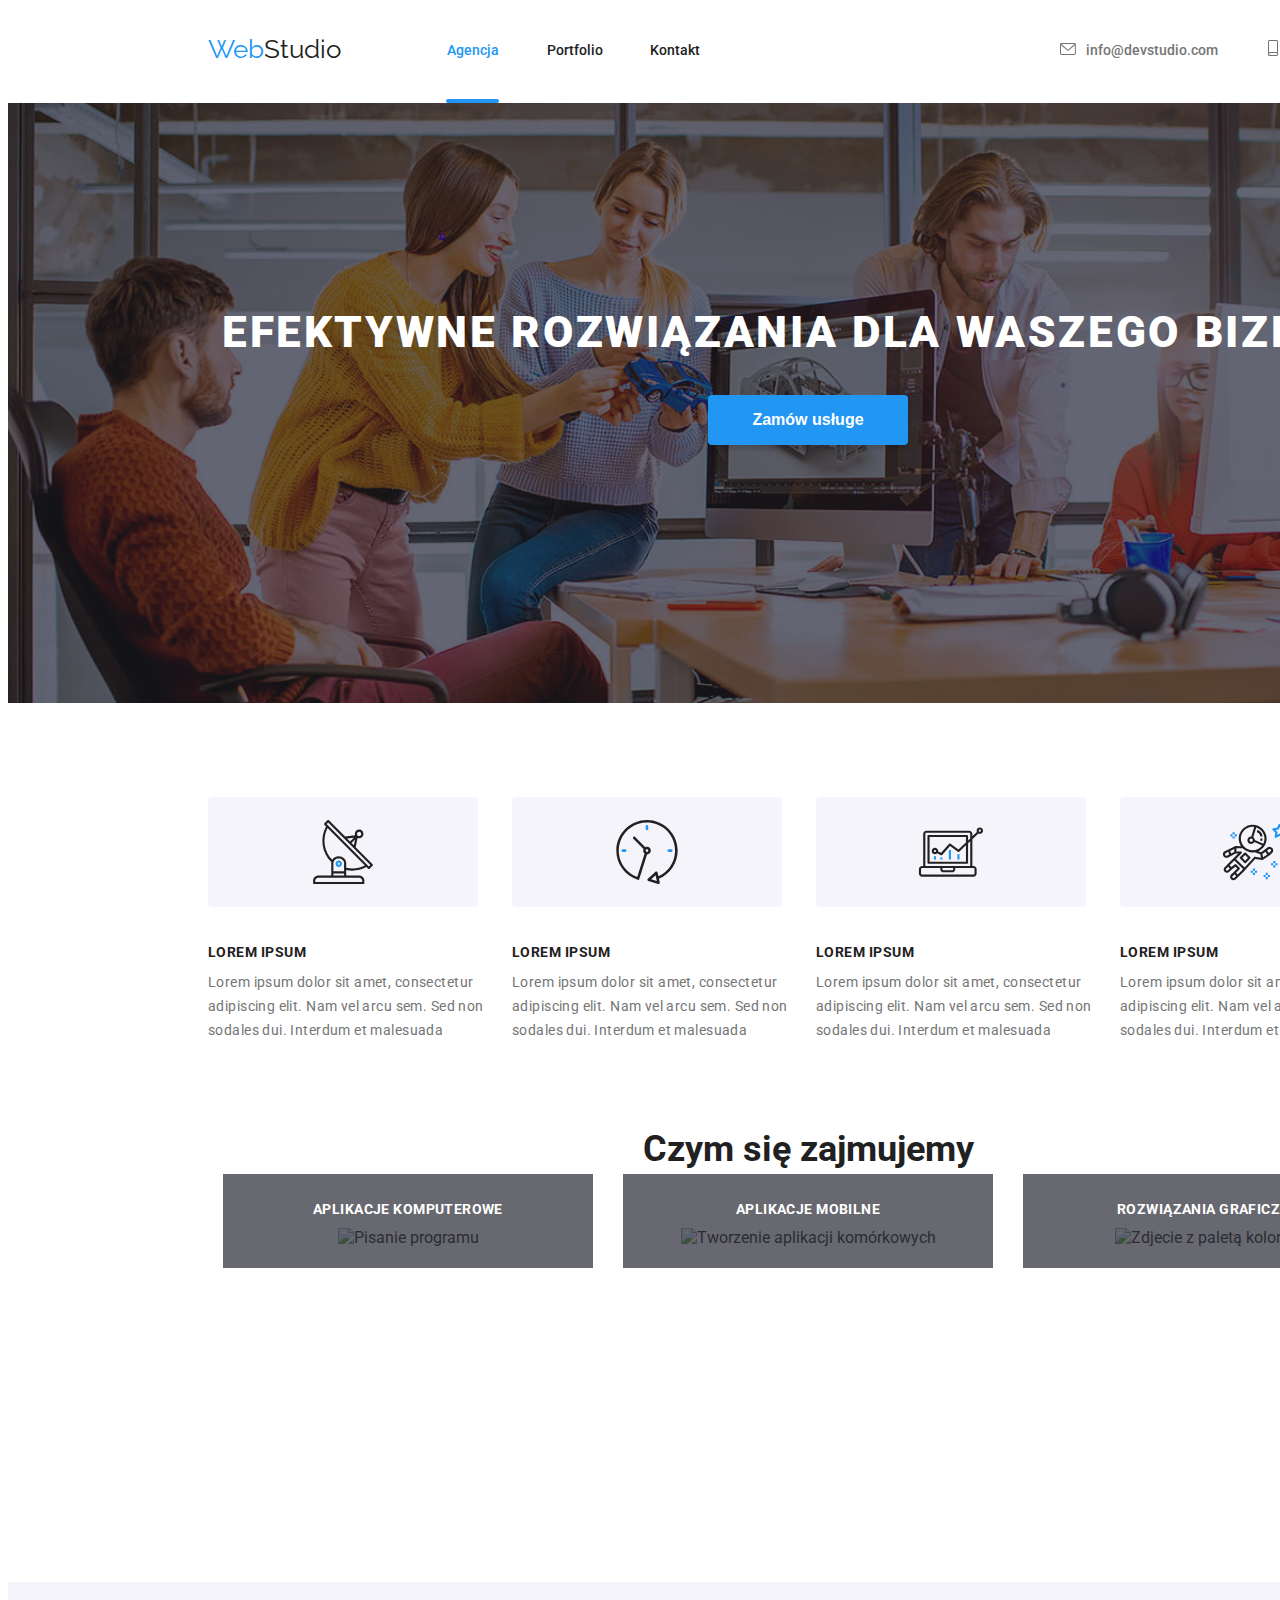
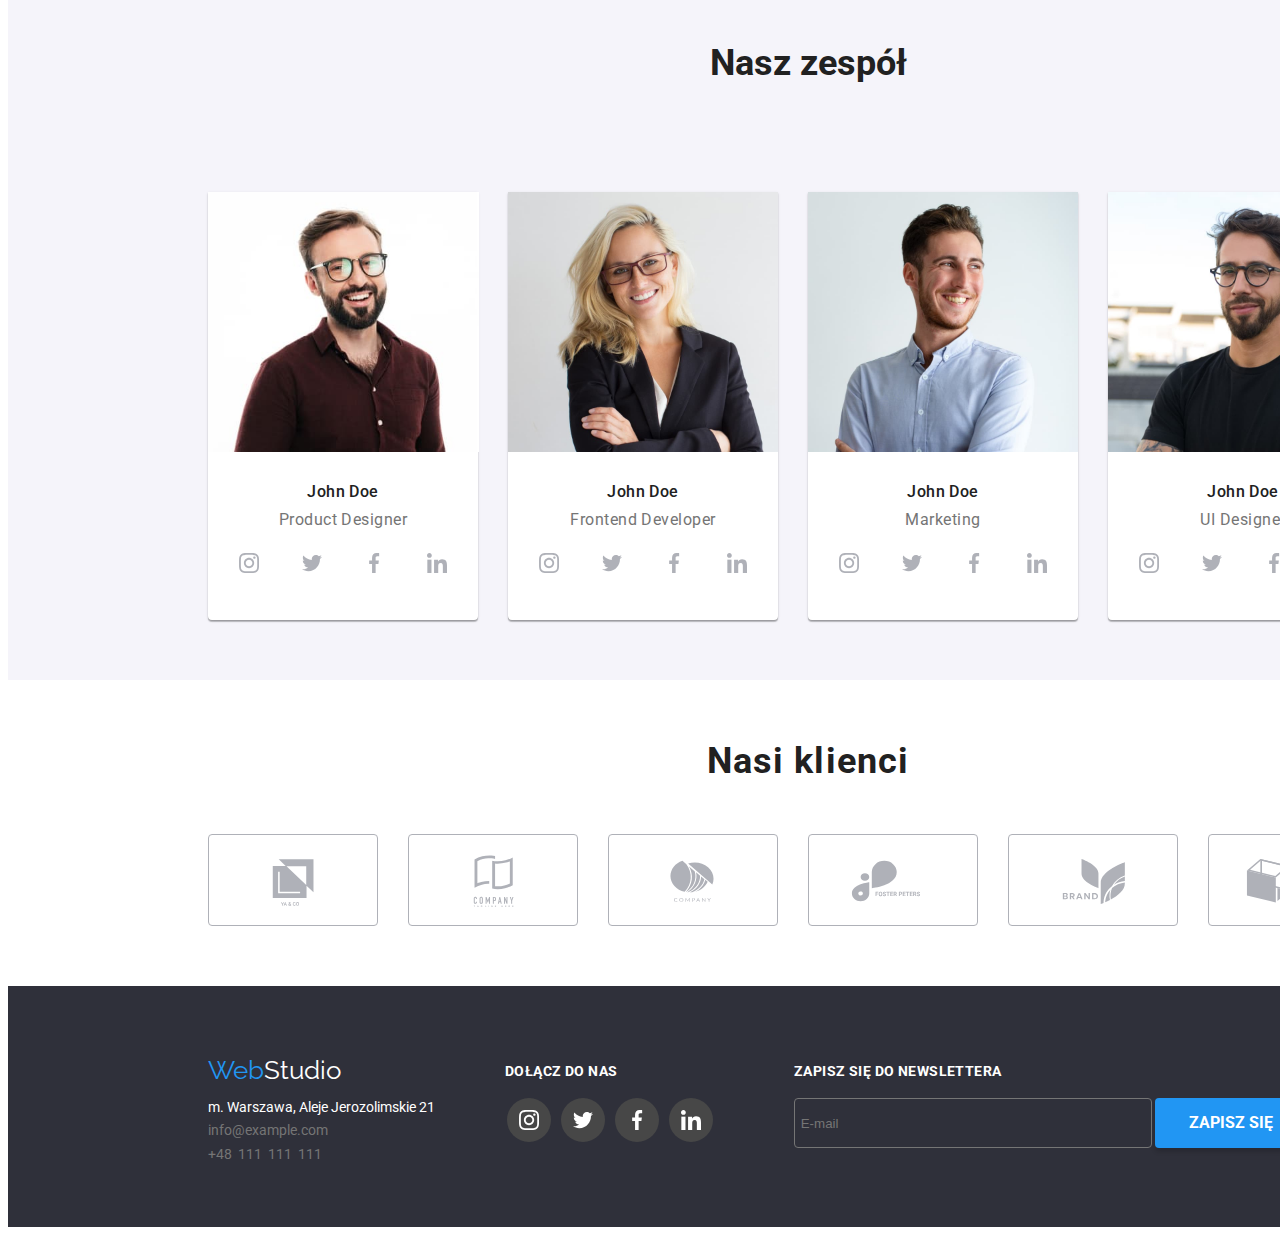
==== commit b1d63c82: "z" ====
--- a/index.html
+++ b/index.html
@@ -478,18 +478,18 @@
   </main>
   <script src="js/modal.js"></script>
 
-  <div class="mobile__menu is__hidden" data-menu>
+  <div class="menu is__hidden" data-menu>
     <svg class="close-btn mobile-menu__close-btn" data-menu-close>
       <use href="/images/sprite.svg#icon-close"></use>
     </svg>
-    <ul class="list mobile-menu__nav-list">
-      <li class="mobile-menu__nav-item"><a href="index.html" class="mobile-menu__nav-link">Agencja</a></li>
-      <li class="mobile-menu__nav-item"><a href="portfolio.html" class="mobile-menu__nav-link">Portfolio</a></li>
-      <li class="mobile-menu__nav-item"><a href="#" class="mobile-menu__nav-link">Kontakt</a></li>
+    <ul class="list menu__nav-list">
+      <li class="menu__nav-item"><a href="index.html" class="mobile-menu__nav-link">Agencja</a></li>
+      <li class="menu__nav-item"><a href="portfolio.html" class="mobile-menu__nav-link">Portfolio</a></li>
+      <li class="menu__nav-item"><a href="#" class="mobile-menu__nav-link">Kontakt</a></li>
     </ul>
     <ul class="list mobile-menu__contact-list">
-      <li class="mobile-menu__contact-item"><a href="tel:48111111111" class="mobile-menu__phone">+48 111 111 111</a></li>
-      <li class="mobile-menu__contact-item"><a href="mailto:info@devstudio.com"
+      <li class="menu__contact-item"><a href="tel:48111111111" class="menu__phone">+48 111 111 111</a></li>
+      <li class="menu__contact-item"><a href="mailto:info@devstudio.com"
           class="mobile-menu__mail">info@devstudio.com</a></li>
     </ul>
     <ul class="list mobile-menu__social-list">
--- a/css/main.min.css
+++ b/css/main.min.css
@@ -1,2 +1,2 @@
-.visually__hidden{border:0;clip:rect(0 0 0 0);height:auto;margin:0;overflow:hidden;padding:0;position:absolute;width:1px;white-space:nowrap}:root{--main-font: "Roboto", sans-serif;--secondary-font: "Raleway", sans-serif;--main-color: #212121;--secondary-color: #757575;--third-color: #ffffff;--brand-color: #2196f3;--main-background-color: #ffffff;--secondary-background-color: #2f303a;--third-background-color: #f5f4fa;--fourth-background-color: #474747;--main-icon-color: #afb1b8}h1,h2,h3,h4,h5,h6{margin:0;padding:0}ul,ol{margin:0;padding:0;list-style:none}p{padding:0}body{font-family:var(--main-font);color:var(--main-color);background:var(--main-background-color)}a{text-decoration:none}.section__our__strenghts{display:flex;justify-content:center;letter-spacing:0.03em}@media screen and (min-device-pixel-ratio: 2) and (min-width: 320px) and (max-width: 768px), screen and (-webkit-min-device-pixel-ratio: 2) and (min-width: 320px) and (max-width: 768px), screen and (min-resolution: 192dpi) and (min-width: 320px) and (max-width: 768px), screen and (min-resolution: 2dppx) and (min-width: 320px) and (max-width: 768px){.section__title{height:400px;margin:0 auto;background-image:linear-gradient(rgba(47,48,58,0.4), #2f303a66),url(/images/obraz-tla.jpg);background-size:480px 400px;background-repeat:no-repeat;background-color:var(--secondary-background-color)}.section__our__strenghts{margin-top:60px}}@media screen and (min-width: 480px) and (max-width: 768px){.section__footer{text-align:center;padding-top:60px;padding-bottom:60px;background:var(--secondary-background-color)}__address{letter-spacing:0.03em;display:block;align-content:center}}@media screen and (min-device-pixel-ratio: 2) and (min-width: 768px) and (max-width: 1200px), screen and (-webkit-min-device-pixel-ratio: 2) and (min-width: 768px) and (max-width: 1200px), screen and (min-resolution: 192dpi) and (min-width: 768px) and (max-width: 1200px), screen and (min-resolution: 2dppx) and (min-width: 768px) and (max-width: 1200px){.section__menu{display:flex}.section__title{height:600px;margin:0 auto;background-image:linear-gradient(rgba(47,48,58,0.4), rgba(47,48,58,0.4)),url(/images/obraz-tla1x.jpg);background-size:1200px 600px;background-repeat:no-repeat;background-color:var(--secondary-background-color)}.section__our__strenghts{display:flex;justify-content:center;letter-spacing:0.03em;column-count:2}.section__footer{padding-top:60px;padding-bottom:60px;background:var(--secondary-background-color)}.section__footer__address{letter-spacing:0.03em;display:block;align-content:center}address{text-align:center}}@media screen and (min-device-pixel-ratio: 2) and (min-width: 1200px), screen and (-webkit-min-device-pixel-ratio: 2) and (min-width: 1200px), screen and (min-resolution: 192dpi) and (min-width: 1200px), screen and (min-resolution: 2dppx) and (min-width: 1200px){.section__menu{display:flex;width:1200px}.section__title{height:600px;margin:0 auto;background-image:linear-gradient(rgba(47,48,58,0.4), rgba(47,48,58,0.4)),url(/images/obraz-tla2x.jpg);background-size:1600px 600px;background-repeat:no-repeat;background-color:var(--secondary-background-color)}.section__our__strenghts{display:flex;justify-content:center;letter-spacing:0.03em}.section__footer{display:flex;padding-top:60px;padding-bottom:60px;background:var(--secondary-background-color)}.section__footer__address{letter-spacing:0.03em;display:block;align-content:center}}.section__menu{display:flex}.section__title{height:600px;margin:0 auto;background-image:linear-gradient(rgba(47,48,58,0.4), rgba(47,48,58,0.4)),url(/images/obraz-tla2x.jpg);background-size:cover;background-repeat:no-repeat;background-color:var(--secondary-background-color)}.section__footer{padding-top:60px;padding-bottom:60px;background:var(--secondary-background-color)}.container{width:100%;padding:0px 15px;margin-right:auto;margin-left:auto}@media screen and (min-width: 480px) and (max-width: 768px){.container{min-width:480px;padding:0px 15px;margin:0 auto}.our__strengths__container{padding-top:60px}.container__footer{display:block}}@media screen and (min-width: 768px) and (max-width: 1200px){.container{min-width:768px;padding:0px 15px;margin:0 auto}.our__strengths__container{padding-top:60px;padding-bottom:60px;column-count:2}}@media screen and (min-width: 1200px){.container{min-width:1200px;padding:0px 200px;margin:0 auto}.our__strengths__container{padding-top:94px;padding-bottom:60px;column-count:4}.container__footer{display:flex}}.backdrop{position:fixed;left:0;top:0;width:100%;height:100%;background-color:rgba(0,0,0,0.2)}.modal{position:relative;top:10%;margin:auto;width:528px;min-height:581px;background-color:var(--main-background-color);transition-duration:250ms}.modal__svg{position:absolute;width:18px;height:18px;fill:var(--main-color);top:14px;right:10px;margin-right:-50%;transform:translate(-50%, -50%)}.modal__svg:hover{border-color:var(--brand-color);fill:var(--brand-color);transition-duration:250ms}.modal__content{display:flex;flex-direction:column;margin-bottom:10px;width:448px;margin:0 auto;justify-content:center}.modal__label{display:flex;flex-direction:column;padding-bottom:10px;font-family:var(--main-font);font-style:normal;font-weight:400;font-size:12px;line-height:14px;letter-spacing:0.01em;color:var(--secondary-color)}.modal__input,.modal__input__comment{border:1px solid rgba(33,33,33,0.2);box-sizing:border-box;border-radius:4px}.modal__input:hover,.modal__input__comment:hover{border-color:var(--brand-color);fill:var(--brand-color);transition-duration:250ms}.modal__input{height:40px;padding-left:40px}.modal__input__comment{height:120px;resize:none}.modal__title{font-family:var(--main-font);font-style:normal;font-weight:700;font-size:20px;line-height:23px;text-align:center;letter-spacing:0.03em;color:var(--main-color);margin-top:40px}.modal__rules--text{font-family:var(--main-font);font-style:normal;font-weight:400;font-size:14px;line-height:24px;letter-spacing:0.03em;margin-bottom:30px;color:var(--secondary-color)}.modal__rules--text:before{display:inline-block;content:"";width:16px;height:16px;border-radius:2px;border:1px solid #000}.modal__rules__checkbox{display:block;content:""}.modal__rules__checkbox:checked+.modal__rules--text::before{color:var(--brand-color);background-color:var(--brand-color);border:none;background-image:url(../images/vector.svg);background-repeat:no-repeat;background-position:center}.rules__link{color:var(--brand-color)}.close__btn{position:absolute;top:8px;right:8px;color:#212121;border:1px solid rgba(0,0,0,0.1);width:30px;height:30px;background-color:transparent;border-radius:50%;cursor:pointer}.is__hidden{opacity:0;visibility:hidden;pointer-events:none}.mobile-menu{display:flex;flex-direction:column;justify-content:space-between;z-index:1;position:fixed;left:0;top:0;width:100%;height:100%;background-color:white;padding:48px 40px;transition:opacity 250ms cubic-bezier(0.4, 0, 0.2, 1)}.mobile-menu__nav-list{display:block;flex-grow:1;background-color:white;width:480px;height:796px}.mobile-menu__nav-item:not(:last-child){margin-bottom:32px}.mobile-menu__contact-list{display:block;margin-bottom:64px}.mobile-menu__contact-item:not(:last-child){margin-bottom:32px}.mobile-menu__phone{text-decoration:none;font-weight:500;font-size:34px;line-height:1.176;letter-spacing:0.02em;color:var(--decorative-color)}.mobile-menu__social-list{justify-content:space-between;align-items:center;flex-wrap:wrap}.mobile-menu__close-btn{width:40px;height:40px;padding:7px;border:none;top:10px;right:15px;transition-property:fill;transition-duration:250ms;transition-timing-function:cubic-bezier(0.4, 0, 0.2, 1)}.mobile-menu__close-btn:hover{fill:var(--brand-color)}.mobile-menu__nav-link{font-weight:500;text-decoration:none;font-size:40px;line-height:1.175;letter-spacing:0.02em;color:var(--main-color);transition-property:color;transition-duration:250ms;transition-timing-function:cubic-bezier(0.4, 0, 0.2, 1)}.mobile-menu__nav-link:hover,.mobile-menu__nav-link:focus{color:var(--decorative-color)}.mobile-menu__mail{text-decoration:none;font-weight:500;font-size:24px;line-height:1.167;letter-spacing:0.02em;color:var(--second-color);transition-property:color;transition-duration:250ms;transition-timing-function:cubic-bezier(0.4, 0, 0.2, 1)}.mobile-menu__mail:hover,.mobile-menu__mail:focus{color:var(--decorative-color)}.mobile-menu__social-link{text-decoration:none;font-weight:500;font-size:18px;line-height:1.223;letter-spacing:0.02em;color:var(--decorative-color);position:relative}.mobile-menu__social-item{position:relative}.mobile-menu__social-item:not(:first-child)::before{content:"";position:absolute;left:0;top:0;width:0;height:100%;border:1px solid rgba(33,33,33,0.2);transform:translateX(-10px)}@media screen and (min-width: 480px) and (max-width: 768px){.logo__menu__webstudio{width:145px;height:31px;margin-right:93px;font-family:var(--secondary-font);font-style:normal;font-size:26px;line-height:75%;color:var(--main-color);display:flex}.logo__footer__webstudio{color:var(--third-color);font-family:var(--secondary-font);font-style:normal;font-size:26px;line-height:191%}.logo--text{color:var(--brand-color)}}@media screen and (min-width: 768px) and (max-width: 1200px){.logo__menu__webstudio{width:145px;height:31px;margin-right:93px;font-family:var(--secondary-font);font-style:normal;font-size:26px;line-height:75%;color:var(--main-color);display:flex}.logo__footer__webstudio{color:var(--third-color);font-family:var(--secondary-font);font-style:normal;font-size:26px;line-height:191%}.logo--text{color:var(--brand-color)}}@media screen and (min-width: 1200px) and (max-width: 1600px){.logo__menu__webstudio{width:145px;height:31px;margin-right:93px;font-family:var(--secondary-font);font-style:normal;font-size:26px;line-height:75%;color:var(--main-color);display:flex}.logo__footer__webstudio{color:var(--third-color);font-family:var(--secondary-font);font-style:normal;font-size:26px;line-height:191%}.logo--text{color:var(--brand-color)}}.button{cursor:pointer;color:var(--main-color);background-color:var(--brand-color);border:none}.button .button:hover{color:var(--third-color);background-color:var(--brand-color);transition-duration:250ms}.button__main{margin:0 auto;width:200px;height:50px;display:flex;justify-content:center;align-items:center;margin-top:32px;box-shadow:0px 4px 4px rgba(0,0,0,0.15);border-radius:4px;cursor:pointer;color:var(--main-color);background-color:var(--brand-color);border:none}.button__main--text{font-size:16px;line-height:188%;color:var(--third-color);font-weight:700}@media screen and (min-width: 480px) and (max-width: 768px){.link__footer__social--a{font-size:14px;line-height:171%;font-style:normal;color:var(--secondary-color);transition-duration:250ms}.link__footer__social--a:hover{color:var(--brand-color);transition-duration:250ms}}@media screen and (min-width: 768px) and (max-width: 1200px){.link__menu__section--a,.link__menu__social--a{font-size:14px;font-weight:500;line-height:146%}.link__menu__social--a{color:var(--secondary-color);text-decoration:none}.link__menu__social--a:hover{color:var(--brand-color);transition-duration:250ms}.link__menu__section--a{position:relative;color:var(--main-color)}.link__menu__section--a:hover{color:var(--brand-color);transition-duration:250ms}.link__menu__email{margin-right:50px}.link__customer{background-color:var(--main-background-color);fill:var(--main-icon-color)}}.link__footer__social--a{font-size:14px;line-height:171%;font-style:normal;color:var(--secondary-color);transition-duration:250ms}.link__footer__social--a:hover{color:var(--brand-color);transition-duration:250ms}.link__footer__social--a{font-size:14px;line-height:171%;font-style:normal;color:var(--secondary-color);transition-duration:250ms}.link__footer__social--a:hover{color:var(--brand-color);transition-duration:250ms}.link__menu__section--a,.link__menu__social--a{font-size:14px;font-weight:500;line-height:146%}.link__menu__social--a{color:var(--secondary-color);text-decoration:none}.link__menu__social--a:hover{color:var(--brand-color);transition-duration:250ms}.link__menu__section--a{position:relative;color:var(--main-color)}.link__menu__section--a:hover{color:var(--brand-color);transition-duration:250ms}.link__menu__email{margin-right:50px}.link__customer{background-color:var(--main-background-color);fill:var(--main-icon-color)}@media screen and (min-width: 1200px){.link__footer__social--a{font-size:14px;line-height:171%;font-style:normal;color:var(--secondary-color);transition-duration:250ms}.link__footer__social--a:hover{color:var(--brand-color);transition-duration:250ms}.link__footer__social--a{font-size:14px;line-height:171%;font-style:normal;color:var(--secondary-color);transition-duration:250ms}.link__footer__social--a:hover{color:var(--brand-color);transition-duration:250ms}}@media screen and (min-width: 480px) and (max-width: 768px){.list__social{display:flex;justify-content:space-evenly;align-items:center}.list__social__link{width:44px;height:44px;background-color:var(--main-background-color);fill:var(--main-icon-color)}.list__social__link:hover{background-color:var(--brand-color);fill:var(--third-color);transition-duration:250ms}.list__social__footer__link{margin-right:10px;background-color:var(--fourth-background-color);fill:var(--third-color)}.list__social__footer__link:hover{background-color:var(--brand-color);fill:var(--third-color);transition-duration:250ms}.list__social__link,.list__social__footer__link{display:flex;width:44px;height:44px;border-radius:50%;justify-content:center;align-items:center}}@media screen and (min-width: 768px) and (max-width: 1200px){.list__social{display:flex;justify-content:space-evenly;align-items:center}.list__social__link{width:44px;height:44px;background-color:var(--main-background-color);fill:var(--main-icon-color)}.list__social__link:hover{background-color:var(--brand-color);fill:var(--third-color);transition-duration:250ms}.list__social__footer__link{margin-right:10px;background-color:var(--fourth-background-color);fill:var(--third-color)}.list__social__footer__link:hover{background-color:var(--brand-color);fill:var(--third-color);transition-duration:250ms}.list__social__link,.list__social__footer__link{display:flex;width:44px;height:44px;border-radius:50%;justify-content:center;align-items:center}}@media screen and (min-width: 1200px){.list__social{display:flex;justify-content:space-evenly;align-items:center}.list__social__link{width:44px;height:44px;background-color:var(--main-background-color);fill:var(--main-icon-color)}.list__social__link:hover{background-color:var(--brand-color);fill:var(--third-color);transition-duration:250ms}.list__social__footer__link{margin-right:10px;background-color:var(--fourth-background-color);fill:var(--third-color)}.list__social__footer__link:hover{background-color:var(--brand-color);fill:var(--third-color);transition-duration:250ms}.list__social__link,.list__social__footer__link{display:flex;width:44px;height:44px;border-radius:50%;justify-content:center;align-items:center}}@media screen and (min-width: 480px) and (max-width: 768px){.icon__contact{margin-right:10px;fill:var(--secondary-color)}.icon__contact :hover{fill:var(--brand-color);transition-duration:250ms}}.icon__main{width:450px;height:110px;background-color:var(--third-background-color);border-radius:4px}.icon__footer{justify-content:center}.icon__footer__send{display:flex;padding-left:24px}@media screen and (min-width: 768px) and (max-width: 1200px){.icon__contact{margin-right:10px;fill:var(--secondary-color)}.icon__contact :hover{fill:var(--brand-color);transition-duration:250ms}.icon__main{width:354px;height:110px;background-color:var(--third-background-color);border-radius:4px}.icon__footer{justify-content:center}.icon__footer__send{display:flex;padding-left:24px}}@media screen and (min-width: 1200px){.icon__modal{position:fixed;margin:20px 50px 20px 50px}.icon__contact{margin-right:10px;fill:var(--secondary-color)}.icon__contact :hover{fill:var(--brand-color);transition-duration:250ms}.icon__main{width:270px;margin-bottom:30px}.icon__footer{margin-left:72px}.icon__footer__send{display:flex;padding-left:24px}}.header{padding:32px 0px 32px 0px}.header__container__menu{width:254px;height:16px;display:flex;justify-content:space-between;text-align:center}.header__container__menu__contact{height:16px;display:flex}@media screen and (min-width: 0px) and (max-width: 768px){.header__container__menu{display:none}.header__container__menu__contact{display:none}}@media screen and (min-width: 768px) and (max-width: 1200px){.header__container__menu__contact{position:absolute;display:block;right:20px}}@media screen and (min-width: 1200px) and (max-width: 1600px){.header__container__menu__contact{height:16px;display:inline-flex;padding-left:360px}}.line{margin:0 auto;width:1600px;left:0px;border-bottom:1px solid #ececec}.menu__board::after{position:relative;display:block;content:"";height:4px;width:53px;background-color:var(--brand-color);border-radius:2px;bottom:-39px}.mobile__menu{position:absolute;right:24px;top:22px;margin:0 auto}@media screen and (min-width: 768px) and (max-width: 1200px){.mobile__menu{display:none}}@media screen and (min-width: 1200px) and (max-width: 1600px){.mobile__menu{display:none}}@media screen and (min-width: 50px) and (max-width: 768px){.main__title{margin:0 auto;padding-top:118px;justify-content:center;text-align:center;font-size:26px;font-weight:900;line-height:162%;letter-spacing:0.06em;color:var(--third-color)}}@media screen and (min-width: 768px) and (max-width: 1200px){.main__title{margin:0 auto;padding-top:118px;justify-content:center;text-align:center;font-size:26px;font-weight:900;line-height:162%;letter-spacing:0.06em;color:var(--third-color)}}@media screen and (min-width: 1200px){.main__title{margin:0 auto;padding-top:200px;justify-content:center;text-align:center;font-size:44px;font-weight:900;line-height:136%;letter-spacing:0.06em;color:var(--third-color)}}@media screen and (min-width: 320px) and (max-width: 768px){.our__strengths__title{display:none}.our__strengths__photo{display:none}.our__strengths__box{text-align:center;margin-right:30px;letter-spacing:0.03em;width:450px}.our__strengths__box:last-child{margin-right:0px}.our__strengths__box--title{height:16px;font-size:36px;line-height:162%}.our__strengths__box--text{text-align:justify;height:75px;letter-spacing:0.03em;color:var(--secondary-color)}.our__strengths__box--title,.our__strengths__box--text{font-size:14px;line-height:171%}}@media screen and (min-width: 768px) and (max-width: 1200px){.our__strengths{column-count:2}.our__strengths__title{display:none}.our__strengths__photo{display:none}.our__strengths__photo--margin{margin-right:30px}.our__strengths__box{text-align:center;letter-spacing:0.03em}.our__strengths__box:last-child{margin-right:0px}.our__strengths__box--title{text-align:center;height:16px;font-size:36px;line-height:162%}.our__strengths__box--text{text-align:justify;height:75px;letter-spacing:0.03em;color:var(--secondary-color)}.our__strengths__box--title,.our__strengths__box--text{font-size:14px;line-height:171%}}@media screen and (min-width: 1200px) and (max-width: 1600px){.page__size{width:1600px}.our__strengths__title{justify-content:center;margin:auto;padding-bottom:50px;font-size:36px;line-height:162%;text-align:center}.our__strengths__photo{height:294px;text-align:center;justify-content:center;display:flex;margin-bottom:60px}.our__strengths__photo--margin{margin-right:30px}.our__strengths__box{width:270px;height:101px;display:inline;letter-spacing:0.03em}.our__strengths__box:last-child{margin-right:0px}.our__strengths__box--title{height:16px;font-size:36px;line-height:162%}.our__strengths__box--text{height:75px;letter-spacing:0.03em;color:var(--secondary-color)}.our__strengths__box--title,.our__strengths__box--text{font-size:14px;line-height:171%}.label{position:relative;top:-73px;left:0px;width:370px;height:70px;bottom:0;background:rgba(47,48,58,0.727)}.label--text{padding-top:24px;font-family:var(--main-font);font-weight:700;font-size:14px;line-height:162%;text-align:center;letter-spacing:0.03em;text-transform:uppercase;color:var(--third-color)}}@media screen and (min-width: 480px) and (max-width: 768px){.our__team{padding-top:60px;padding-bottom:60px;justify-content:center;background:var(--third-background-color)}.our__team__title{width:210px;height:42px;justify-content:center;margin:0 auto;text-align:center;margin-bottom:54px;font-size:36px;line-height:121%}.our__team__profile{text-align:center}.our__team__profile__box{height:622px;width:450px;border-radius:4px;box-shadow:0px 1px 3px rgba(0,0,0,0.12),0px 1px 1px rgba(0,0,0,0.14),0px 2px 1px rgba(0,0,0,0.2);border-radius:0px 0px 4px 4px;background:var(--third-color);margin-bottom:30px}.our__team__box--title{text-align:center;font-size:16px;font-weight:500;line-height:70%;padding-top:30px;letter-spacing:0.03em}.our__team__box--text{text-align:center;font-size:16px;line-height:70%;color:var(--secondary-color);letter-spacing:0.03em}}@media screen and (min-width: 768px) and (max-width: 1200px){.our__team{justify-content:center;background:var(--third-background-color)}.our__team__title{width:210px;height:42px;justify-content:center;margin:0 auto;text-align:center;margin-bottom:54px;font-size:36px;line-height:121%;padding-top:54px;padding-bottom:54px}.our__team__profile{display:block;column-count:2}.our__team__profile__box{text-align:center;height:536px;width:354px;margin-bottom:30px;border-radius:4px;box-shadow:0px 1px 3px rgba(0,0,0,0.12),0px 1px 1px rgba(0,0,0,0.14),0px 2px 1px rgba(0,0,0,0.2);border-radius:0px 0px 4px 4px;background:var(--third-color)}.our__team__profile__box:last-child{margin-right:0px}.our__team__box--title{text-align:center;font-size:16px;font-weight:500;line-height:70%;padding-top:30px;letter-spacing:0.03em}.our__team__box--text{text-align:center;font-size:16px;line-height:70%;color:var(--secondary-color);letter-spacing:0.03em}}@media screen and (min-width: 1200px){.our__team{justify-content:center;background:var(--third-background-color)}.our__team__title{width:210px;height:42px;justify-content:center;margin:0 auto;padding-bottom:54px;padding-top:60px;text-align:center;margin-bottom:54px;font-size:36px;line-height:121%}.our__team__profile{display:flex;padding-bottom:60px}.our__team__profile__box{width:270px;height:428px;margin-right:30px;border-radius:4px;box-shadow:0px 1px 3px rgba(0,0,0,0.12),0px 1px 1px rgba(0,0,0,0.14),0px 2px 1px rgba(0,0,0,0.2);border-radius:0px 0px 4px 4px;background:var(--third-color)}.our__team__profile__box:last-child{margin-right:0px}.our__team__box--title{text-align:center;font-size:16px;font-weight:500;line-height:70%;padding-top:30px;letter-spacing:0.03em}.our__team__box--text{text-align:center;font-size:16px;line-height:70%;color:var(--secondary-color);letter-spacing:0.03em}}@media screen and (min-width: 480px) and (max-width: 768px){.our__customer{display:inline-block;column-count:2}.our__customer__title{display:flex;margin:auto;margin-top:60px;justify-content:center;margin-bottom:50px;font-family:var(--main-font);font-style:normal;font-weight:700;font-size:36px;line-height:121%;text-align:center;letter-spacing:0.03em}.our__customer__box{margin-bottom:30px;padding:16px 32px 16px 32px;width:210px;height:92px;border:1px solid #afb1b8;box-sizing:border-box;border-radius:4px;justify-content:center;text-align:center}.our__customer__box:hover{fill:var(--brand-color);border-color:var(--brand-color);transition-duration:250ms}.our__customer__box:last-child{margin-right:0}.link__customer:hover{fill:var(--brand-color);border-color:var(--brand-color);transition-duration:250ms}}@media screen and (min-width: 768px) and (max-width: 1200px){.our__customer{display:inline-block;column-count:3}.our__customer__title{display:flex;margin:auto;justify-content:center;font-family:var(--main-font);font-style:normal;font-weight:700;font-size:36px;line-height:121%;text-align:center;letter-spacing:0.03em;padding:60px 15px 60px 15px}.our__customer__box{margin-bottom:30px;padding:16px 32px 16px 32px;width:226px;height:92px;border:1px solid #afb1b8;box-sizing:border-box;border-radius:4px;justify-content:center;text-align:center}.our__customer__box:hover{fill:var(--brand-color);border-color:var(--brand-color);transition-duration:250ms}.our__customer__box:last-child{margin-right:0}.link__customer:hover{fill:var(--brand-color);border-color:var(--brand-color);transition-duration:250ms}}@media screen and (min-width: 1200px){.our__customer{display:flex;margin-bottom:60px}.our__customer__title{display:flex;margin:auto;justify-content:center;margin-bottom:50px;font-family:var(--main-font);font-style:normal;font-weight:700;font-size:36px;line-height:121%;text-align:center;letter-spacing:0.03em;margin-top:60px}.our__customer__box{margin-right:30px;padding:16px 32px 16px 32px;width:170px;height:92px;border:1px solid #afb1b8;box-sizing:border-box;border-radius:4px;justify-content:center}.our__customer__box:hover{fill:var(--brand-color);border-color:var(--brand-color);transition-duration:250ms}.our__customer__box:last-child{margin-right:0}.link__customer:hover{fill:var(--brand-color);border-color:var(--brand-color);transition-duration:250ms}}@media screen and (min-width: 480px) and (max-width: 768px){.footer__address{font-size:14px;line-height:171%;font-style:normal;color:var(--third-color)}.footer__address:hover{color:var(--brand-color);transition-duration:250ms}.footer__joinus__title{font-family:var(--main-font);font-style:normal;font-weight:700;font-size:14px;line-height:171%;letter-spacing:0.03em;text-transform:uppercase;padding-top:80px;color:var(--third-color);text-align:center}.footer__modal,.footer__newsletter{font-family:var(--main-font);font-style:normal;font-weight:700;font-size:14px;line-height:171%;letter-spacing:0.03em;text-transform:uppercase;color:var(--third-color)}.footer__modal{display:flex}.footer__modal__input{color:var(--third-color);height:50px;width:358px;border:1px solid var(--secondary-color);box-sizing:border-box;border-radius:4px;background-color:var(--secondary-background-color);margin-bottom:30px;margin-top:30px;border:1px solid var(--brand-color)}.footer__button{display:inline-flex;cursor:pointer;background-color:var(--brand-color);border:none;margin:0 auto;width:200px;height:50px;justify-content:center;align-items:center;box-shadow:0px 4px 4px rgba(0,0,0,0.15);border-radius:4px}.footer__button__text{font-family:var(--main-font);font-size:16px;line-height:188%;color:var(--third-color);font-weight:700}}@media screen and (min-width: 768px) and (max-width: 1200px){.footer__address{font-size:14px;line-height:171%;font-style:normal;color:var(--third-color)}.footer__address:hover{color:var(--brand-color);transition-duration:250ms}.footer__joinus__title{font-family:var(--main-font);font-style:normal;font-weight:700;font-size:14px;line-height:171%;letter-spacing:0.03em;text-transform:uppercase;padding-top:20px;color:var(--third-color);text-align:center}.footer__modal,.footer__newsletter{font-family:var(--main-font);font-style:normal;font-weight:700;font-size:14px;line-height:171%;letter-spacing:0.03em;text-transform:uppercase;text-align:center;color:var(--third-color)}.footer__modal{display:flex;justify-content:center}.footer__modal__input{color:var(--third-color);height:50px;width:358px;border:1px solid var(--secondary-color);box-sizing:border-box;border-radius:4px;background-color:var(--secondary-background-color);margin-bottom:30px;margin-top:30px;border:1px solid var(--brand-color)}.footer__button{display:inline-flex;cursor:pointer;background-color:var(--brand-color);border:none;margin:0 auto;width:200px;height:50px;justify-content:center;align-items:center;box-shadow:0px 4px 4px rgba(0,0,0,0.15);border-radius:4px}.footer__button__text{font-family:var(--main-font);font-size:16px;line-height:188%;color:var(--third-color);font-weight:700}.footer__column{column-count:3;flex-direction:column}}@media screen and (min-width: 1200px){.footer__address{font-size:14px;line-height:171%;font-style:normal;color:var(--third-color)}.footer__address:hover{color:var(--brand-color);transition-duration:250ms}.footer__joinus__title{font-family:var(--main-font);font-style:normal;font-weight:700;font-size:14px;line-height:171%;letter-spacing:0.03em;text-transform:uppercase;padding:0 0 0 70px;color:var(--third-color)}.footer__modal,.footer__newsletter{font-family:var(--main-font);font-style:normal;font-weight:700;font-size:14px;line-height:171%;letter-spacing:0.03em;text-transform:uppercase;padding-left:71px;color:var(--third-color)}.footer__modal{display:flex}.footer__modal__input{color:var(--third-color);height:50px;width:358px;border:1px solid var(--secondary-color);box-sizing:border-box;border-radius:4px;background-color:var(--secondary-background-color)}.footer__modal__input:hover{border:1px solid var(--brand-color)}.footer__button{display:inline-flex;cursor:pointer;background-color:var(--brand-color);border:none;margin:0 auto;width:200px;height:50px;justify-content:center;align-items:center;box-shadow:0px 4px 4px rgba(0,0,0,0.15);border-radius:4px}.footer__button__text{font-family:var(--main-font);font-size:16px;line-height:188%;color:var(--third-color);font-weight:700}}.portfolio__button{padding:6px 22px 6px 22px;font-family:var(--main-font);font-weight:500;font-size:16px;line-height:162%;color:var(--main-color);margin-right:8px;border-radius:4px;background:var(--third-background-color);border:0}.portfolio__button:hover{background-color:var(--brand-color);color:var(--third-color);transition-duration:250ms}.portfolio__section{justify-content:center}.portfolio__section__filters{height:38px;justify-content:center;margin:0 auto;display:flex;margin-bottom:50px}.portfolio__section__box{justify-content:center;flex-wrap:wrap;display:flex;margin:0 auto}.portfolio__box{position:relative;height:404px;width:370px;margin-right:30px;margin-bottom:30px;background:var(--third-color);border:1px solid #eeeeee;box-sizing:border-box;justify-content:center;overflow:hidden}.portfolio__box:hover{box-shadow:0px 1px 1px rgba(0,0,0,0.12),0px 4px 4px rgba(0,0,0,0.06),1px 4px 6px rgba(0,0,0,0.16);transition-duration:250ms}.portfolio__box--title{font-family:var(--main-font);font-weight:700;font-size:18px;letter-spacing:0.06em;font-size:18px;padding:20px 24px 2px 24px}.portfolio__box--text{font-family:var(--main-font);font-weight:400;font-size:16px;color:var(--secondary-color);letter-spacing:0.03em;padding:2px 24px 20px 24px}.portfolio__box__text__section{position:relative;overflow:hidden;background-color:var(--main-background-color)}.portfolio__box--overlay{position:absolute;width:370px;height:300px;left:0%;top:0%;transform:translateY(100%);transition:transform 250ms ease;background:rgba(33,150,243,0.9);overflow:hidden}.portfolio__box--overlay--text{padding:49px 45px 49px 24px;font-family:var(--main-font);font-style:normal;font-weight:400;font-size:18px;line-height:156%;letter-spacing:0.03em;color:var(--third-color)}.portfolio__box:hover .portfolio__box--overlay{transform:translateX(0)}.active{color:var(--brand-color)}
+.visually__hidden{border:0;clip:rect(0 0 0 0);height:auto;margin:0;overflow:hidden;padding:0;position:absolute;width:1px;white-space:nowrap}:root{--main-font: "Roboto", sans-serif;--secondary-font: "Raleway", sans-serif;--main-color: #212121;--secondary-color: #757575;--third-color: #ffffff;--brand-color: #2196f3;--main-background-color: #ffffff;--secondary-background-color: #2f303a;--third-background-color: #f5f4fa;--fourth-background-color: #474747;--main-icon-color: #afb1b8}h1,h2,h3,h4,h5,h6{margin:0;padding:0}ul,ol{margin:0;padding:0;list-style:none}p{padding:0}body{font-family:var(--main-font);color:var(--main-color);background:var(--main-background-color)}a{text-decoration:none}.section__our__strenghts{display:flex;justify-content:center;letter-spacing:0.03em}@media screen and (min-device-pixel-ratio: 2) and (min-width: 320px) and (max-width: 768px), screen and (-webkit-min-device-pixel-ratio: 2) and (min-width: 320px) and (max-width: 768px), screen and (min-resolution: 192dpi) and (min-width: 320px) and (max-width: 768px), screen and (min-resolution: 2dppx) and (min-width: 320px) and (max-width: 768px){.section__title{height:400px;margin:0 auto;background-image:linear-gradient(rgba(47,48,58,0.4), #2f303a66),url(/images/obraz-tla.jpg);background-size:480px 400px;background-repeat:no-repeat;background-color:var(--secondary-background-color)}.section__our__strenghts{margin-top:60px}}@media screen and (min-width: 320px) and (max-width: 768px){.section__footer{text-align:center;padding-top:60px;padding-bottom:60px;background:var(--secondary-background-color)}__address{letter-spacing:0.03em;display:block;align-content:center}}@media screen and (min-device-pixel-ratio: 2) and (min-width: 768px) and (max-width: 1200px), screen and (-webkit-min-device-pixel-ratio: 2) and (min-width: 768px) and (max-width: 1200px), screen and (min-resolution: 192dpi) and (min-width: 768px) and (max-width: 1200px), screen and (min-resolution: 2dppx) and (min-width: 768px) and (max-width: 1200px){.section__menu{display:flex}.section__title{height:600px;margin:0 auto;background-image:linear-gradient(rgba(47,48,58,0.4), rgba(47,48,58,0.4)),url(/images/obraz-tla1x.jpg);background-size:1200px 600px;background-repeat:no-repeat;background-color:var(--secondary-background-color)}.section__our__strenghts{display:flex;justify-content:center;letter-spacing:0.03em;column-count:2}.section__footer{padding-top:60px;padding-bottom:60px;background:var(--secondary-background-color)}.section__footer__address{letter-spacing:0.03em;display:block;align-content:center}address{text-align:center}}@media screen and (min-device-pixel-ratio: 2) and (min-width: 1200px) and (max-width: 1600px), screen and (-webkit-min-device-pixel-ratio: 2) and (min-width: 1200px) and (max-width: 1600px), screen and (min-resolution: 192dpi) and (min-width: 1200px) and (max-width: 1600px), screen and (min-resolution: 2dppx) and (min-width: 1200px) and (max-width: 1600px){.section__menu{display:flex;width:1200px}.section__title{height:600px;margin:0 auto;background-image:linear-gradient(rgba(47,48,58,0.4), rgba(47,48,58,0.4)),url(/images/obraz-tla2x.jpg);background-size:1600px 600px;background-repeat:no-repeat;background-color:var(--secondary-background-color)}.section__our__strenghts{display:flex;justify-content:center;letter-spacing:0.03em}.section__footer{display:flex;padding-top:60px;padding-bottom:60px;background:var(--secondary-background-color)}.section__footer__address{letter-spacing:0.03em;display:block;align-content:center}}.section__menu{display:flex}.section__title{height:600px;margin:0 auto;background-image:linear-gradient(rgba(47,48,58,0.4), rgba(47,48,58,0.4)),url(/images/obraz-tla2x.jpg);background-size:cover;background-repeat:no-repeat;background-color:var(--secondary-background-color)}.section__footer{padding-top:60px;padding-bottom:60px;background:var(--secondary-background-color)}@media screen and (min-width: 320px) and (max-width: 768px){.container{min-width:320px;padding:0px 15px;margin:0 auto}.our__strengths__container{padding-top:60px}.container__footer{display:block}}@media screen and (min-width: 768px) and (max-width: 1200px){.container{min-width:768px;padding:0px 15px;margin:0 auto}.our__strengths__container{padding-top:60px;padding-bottom:60px;column-count:2}}@media screen and (min-width: 1200px) and (max-width: 1600px){.container{min-width:1200px;padding:0px 200px;margin:0 auto}.our__strengths__container{padding-top:94px;padding-bottom:60px;column-count:4}.container__footer{display:flex}}.backdrop{position:fixed;left:0;top:0;width:100%;height:100%;background-color:rgba(0,0,0,0.2)}.modal{position:relative;top:10%;margin:auto;width:528px;min-height:581px;background-color:var(--main-background-color);transition-duration:250ms}.modal__svg{position:absolute;width:18px;height:18px;fill:var(--main-color);top:14px;right:10px;margin-right:-50%;transform:translate(-50%, -50%)}.modal__svg:hover{border-color:var(--brand-color);fill:var(--brand-color);transition-duration:250ms}.modal__content{display:flex;flex-direction:column;margin-bottom:10px;width:448px;margin:0 auto;justify-content:center}.modal__label{display:flex;flex-direction:column;padding-bottom:10px;font-family:var(--main-font);font-style:normal;font-weight:400;font-size:12px;line-height:14px;letter-spacing:0.01em;color:var(--secondary-color)}.modal__input,.modal__input__comment{border:1px solid rgba(33,33,33,0.2);box-sizing:border-box;border-radius:4px}.modal__input:hover,.modal__input__comment:hover{border-color:var(--brand-color);fill:var(--brand-color);transition-duration:250ms}.modal__input{height:40px;padding-left:40px}.modal__input__comment{height:120px;resize:none}.modal__title{font-family:var(--main-font);font-style:normal;font-weight:700;font-size:20px;line-height:23px;text-align:center;letter-spacing:0.03em;color:var(--main-color);margin-top:40px}.modal__rules--text{font-family:var(--main-font);font-style:normal;font-weight:400;font-size:14px;line-height:24px;letter-spacing:0.03em;margin-bottom:30px;color:var(--secondary-color)}.modal__rules--text:before{display:inline-block;content:"";width:16px;height:16px;border-radius:2px;border:1px solid #000}.modal__rules__checkbox{display:block;content:""}.modal__rules__checkbox:checked+.modal__rules--text::before{color:var(--brand-color);background-color:var(--brand-color);border:none;background-image:url(../images/vector.svg);background-repeat:no-repeat;background-position:center}.rules__link{color:var(--brand-color)}.close__btn{position:absolute;top:8px;right:8px;color:#212121;border:1px solid rgba(0,0,0,0.1);width:30px;height:30px;background-color:transparent;border-radius:50%;cursor:pointer}.is__hidden{opacity:0;visibility:hidden;pointer-events:none}.menu{display:flex;flex-direction:column;justify-content:space-between;z-index:1;position:fixed;left:0;top:0;width:100%;height:100%;background-color:white;padding:48px 40px;transition:opacity 250ms cubic-bezier(0.4, 0, 0.2, 1)}.menu__nav-list{display:block;flex-grow:1;background-color:white;width:480px;height:796px;margin-bottom:270px}.menu__nav-item:not(:last-child){margin-bottom:32px}.menu__contact-list{display:block;margin-bottom:32px}.menu__contact-item{margin-bottom:32px}.menu__phone{text-decoration:none;font-weight:500;font-size:34px;line-height:1.176;letter-spacing:0.02em;color:var(--brand-color)}.menu__social-list{justify-content:space-between;align-items:center;flex-wrap:wrap}.mobile-menu__close-btn{position:absolute;width:40px;height:40px;padding:7px;border:none;top:10px;right:15px;transition-property:fill;transition-duration:250ms;transition-timing-function:cubic-bezier(0.4, 0, 0.2, 1)}.mobile-menu__close-btn:hover{fill:var(--brand-color)}.mobile-menu__nav-link{font-weight:500;text-decoration:none;font-size:40px;line-height:1.175;letter-spacing:0.02em;color:var(--main-color);transition-property:color;transition-duration:250ms;transition-timing-function:cubic-bezier(0.4, 0, 0.2, 1)}.mobile-menu__nav-link:hover,.mobile-menu__nav-link:focus{color:var(--brand-color)}.mobile-menu__mail{text-decoration:none;font-weight:500;font-size:24px;line-height:1.167;letter-spacing:0.02em;color:var(--secondary-color);transition-property:color;transition-duration:250ms;transition-timing-function:cubic-bezier(0.4, 0, 0.2, 1)}.mobile-menu__mail:hover,.mobile-menu__mail:focus{color:var(--brand-color)}.mobile-menu__social-link{text-decoration:none;font-weight:500;font-size:18px;line-height:1.223;letter-spacing:0.02em;color:var(--brand-color);position:relative}.mobile-menu__social-item{position:relative;display:inline-block;padding-right:20px}.mobile-menu__social-item:not(:first-child)::before{content:"";position:absolute;left:0;top:0;width:0;height:100%;border:1px solid rgba(33,33,33,0.2);transform:translateX(-10px)}@media screen and (min-width: 320px) and (max-width: 768px){.logo__menu__webstudio{width:145px;height:31px;margin-right:93px;font-family:var(--secondary-font);font-style:normal;font-size:26px;line-height:75%;color:var(--main-color);display:flex}.logo__footer__webstudio{color:var(--third-color);font-family:var(--secondary-font);font-style:normal;font-size:26px;line-height:191%}.logo--text{color:var(--brand-color)}}@media screen and (min-width: 768px) and (max-width: 1200px){.logo__menu__webstudio{width:145px;height:31px;margin-right:93px;font-family:var(--secondary-font);font-style:normal;font-size:26px;line-height:75%;color:var(--main-color);display:flex}.logo__footer__webstudio{color:var(--third-color);font-family:var(--secondary-font);font-style:normal;font-size:26px;line-height:191%}.logo--text{color:var(--brand-color)}}@media screen and (min-width: 1200px) and (max-width: 1600px){.logo__menu__webstudio{width:145px;height:31px;margin-right:93px;font-family:var(--secondary-font);font-style:normal;font-size:26px;line-height:75%;color:var(--main-color);display:flex}.logo__footer__webstudio{color:var(--third-color);font-family:var(--secondary-font);font-style:normal;font-size:26px;line-height:191%}.logo--text{color:var(--brand-color)}}.button{cursor:pointer;color:var(--main-color);background-color:var(--brand-color);border:none}.button .button:hover{color:var(--third-color);background-color:var(--brand-color);transition-duration:250ms}.button__main{margin:0 auto;width:200px;height:50px;display:flex;justify-content:center;align-items:center;margin-top:32px;box-shadow:0px 4px 4px rgba(0,0,0,0.15);border-radius:4px;cursor:pointer;color:var(--main-color);background-color:var(--brand-color);border:none}.button__main--text{font-size:16px;line-height:188%;color:var(--third-color);font-weight:700}@media screen and (min-width: 320px) and (max-width: 768px){.link__footer__social--a{font-size:14px;line-height:171%;font-style:normal;color:var(--secondary-color);transition-duration:250ms}.link__footer__social--a:hover{color:var(--brand-color);transition-duration:250ms}}@media screen and (min-width: 768px) and (max-width: 1200px){.link__menu__section--a,.link__menu__social--a{font-size:14px;font-weight:500;line-height:146%}.link__menu__social--a{color:var(--secondary-color);text-decoration:none}.link__menu__social--a:hover{color:var(--brand-color);transition-duration:250ms}.link__menu__section--a{position:relative;color:var(--main-color)}.link__menu__section--a:hover{color:var(--brand-color);transition-duration:250ms}.link__menu__email{margin-right:50px}.link__customer{background-color:var(--main-background-color);fill:var(--main-icon-color)}}.link__footer__social--a{font-size:14px;line-height:171%;font-style:normal;color:var(--secondary-color);transition-duration:250ms}.link__footer__social--a:hover{color:var(--brand-color);transition-duration:250ms}.link__footer__social--a{font-size:14px;line-height:171%;font-style:normal;color:var(--secondary-color);transition-duration:250ms}.link__footer__social--a:hover{color:var(--brand-color);transition-duration:250ms}.link__menu__section--a,.link__menu__social--a{font-size:14px;font-weight:500;line-height:146%}.link__menu__social--a{color:var(--secondary-color);text-decoration:none}.link__menu__social--a:hover{color:var(--brand-color);transition-duration:250ms}.link__menu__section--a{position:relative;color:var(--main-color)}.link__menu__section--a:hover{color:var(--brand-color);transition-duration:250ms}.link__menu__email{margin-right:50px}.link__customer{background-color:var(--main-background-color);fill:var(--main-icon-color)}@media screen and (min-width: 1200px) and (max-width: 1600px){.link__footer__social--a{font-size:14px;line-height:171%;font-style:normal;color:var(--secondary-color);transition-duration:250ms}.link__footer__social--a:hover{color:var(--brand-color);transition-duration:250ms}.link__footer__social--a{font-size:14px;line-height:171%;font-style:normal;color:var(--secondary-color);transition-duration:250ms}.link__footer__social--a:hover{color:var(--brand-color);transition-duration:250ms}}@media screen and (min-width: 320px) and (max-width: 768px){.list__social{display:flex;justify-content:space-evenly;align-items:center}.list__social__link{width:44px;height:44px;background-color:var(--main-background-color);fill:var(--main-icon-color)}.list__social__link:hover{background-color:var(--brand-color);fill:var(--third-color);transition-duration:250ms}.list__social__footer__link{margin-right:10px;background-color:var(--fourth-background-color);fill:var(--third-color)}.list__social__footer__link:hover{background-color:var(--brand-color);fill:var(--third-color);transition-duration:250ms}.list__social__link,.list__social__footer__link{display:flex;width:44px;height:44px;border-radius:50%;justify-content:center;align-items:center}}@media screen and (min-width: 768px) and (max-width: 1200px){.list__social{display:flex;justify-content:space-evenly;align-items:center}.list__social__link{width:44px;height:44px;background-color:var(--main-background-color);fill:var(--main-icon-color)}.list__social__link:hover{background-color:var(--brand-color);fill:var(--third-color);transition-duration:250ms}.list__social__footer__link{margin-right:10px;background-color:var(--fourth-background-color);fill:var(--third-color)}.list__social__footer__link:hover{background-color:var(--brand-color);fill:var(--third-color);transition-duration:250ms}.list__social__link,.list__social__footer__link{display:flex;width:44px;height:44px;border-radius:50%;justify-content:center;align-items:center}}@media screen and (min-width: 1200px) and (max-width: 1600px){.list__social{display:flex;justify-content:space-evenly;align-items:center}.list__social__link{width:44px;height:44px;background-color:var(--main-background-color);fill:var(--main-icon-color)}.list__social__link:hover{background-color:var(--brand-color);fill:var(--third-color);transition-duration:250ms}.list__social__footer__link{margin-right:10px;background-color:var(--fourth-background-color);fill:var(--third-color)}.list__social__footer__link:hover{background-color:var(--brand-color);fill:var(--third-color);transition-duration:250ms}.list__social__link,.list__social__footer__link{display:flex;width:44px;height:44px;border-radius:50%;justify-content:center;align-items:center}}@media screen and (min-width: 320px) and (max-width: 768px){.icon__contact{margin-right:10px;fill:var(--secondary-color)}.icon__contact :hover{fill:var(--brand-color);transition-duration:250ms}}.icon__main{width:450px;height:110px;background-color:var(--third-background-color);border-radius:4px}.icon__footer{justify-content:center}.icon__footer__send{display:flex;padding-left:24px}@media screen and (min-width: 768px) and (max-width: 1200px){.icon__contact{margin-right:10px;fill:var(--secondary-color)}.icon__contact :hover{fill:var(--brand-color);transition-duration:250ms}.icon__main{width:354px;height:110px;background-color:var(--third-background-color);border-radius:4px}.icon__footer{justify-content:center}.icon__footer__send{display:flex;padding-left:24px}}@media screen and (min-width: 1200px) and (max-width: 1600px){.icon__modal{position:fixed;margin:20px 50px 20px 50px}.icon__contact{margin-right:10px;fill:var(--secondary-color)}.icon__contact :hover{fill:var(--brand-color);transition-duration:250ms}.icon__main{width:270px;margin-bottom:30px}.icon__footer{margin-left:72px}.icon__footer__send{display:flex;padding-left:24px}}.header{padding:32px 0px 32px 0px}.header__container__menu{width:254px;height:16px;display:flex;justify-content:space-between;text-align:center}.header__container__menu__contact{height:16px;display:flex}@media screen and (min-width: 320px) and (max-width: 768px){.header__container__menu{display:none}.header__container__menu__contact{display:none}}@media screen and (min-width: 768px) and (max-width: 1200px){.header__container__menu__contact{position:absolute;display:block;right:20px}.mobile__menu{display:none}}@media screen and (min-width: 1200px) and (max-width: 1600px){.header__container__menu__contact{height:16px;display:inline-flex;padding-left:360px}.mobile__menu{display:none}}.line{margin:0 auto;width:1600px;left:0px;border-bottom:1px solid #ececec}.menu__board::after{position:relative;display:block;content:"";height:4px;width:53px;background-color:var(--brand-color);border-radius:2px;bottom:-39px}.mobile__menu{position:absolute;right:24px;top:22px;margin:0 auto}@media screen and (min-width: 320px) and (max-width: 768px){.main__title{margin:0 auto;padding-top:118px;justify-content:center;text-align:center;font-size:26px;font-weight:900;line-height:162%;letter-spacing:0.06em;color:var(--third-color)}}@media screen and (min-width: 768px) and (max-width: 1200px){.main__title{margin:0 auto;padding-top:118px;justify-content:center;text-align:center;font-size:26px;font-weight:900;line-height:162%;letter-spacing:0.06em;color:var(--third-color)}}@media screen and (min-width: 1200px) and (max-width: 1600px){.main__title{margin:0 auto;padding-top:200px;justify-content:center;text-align:center;font-size:44px;font-weight:900;line-height:136%;letter-spacing:0.06em;color:var(--third-color)}}@media screen and (min-width: 320px) and (max-width: 768px){.our__strengths__title{display:none}.our__strengths__photo{display:none}.our__strengths__box{text-align:center;margin-right:30px;letter-spacing:0.03em;width:450px}.our__strengths__box:last-child{margin-right:0px}.our__strengths__box--title{height:16px;font-size:36px;line-height:162%}.our__strengths__box--text{text-align:justify;height:75px;letter-spacing:0.03em;color:var(--secondary-color)}.our__strengths__box--title,.our__strengths__box--text{font-size:14px;line-height:171%}}@media screen and (min-width: 768px) and (max-width: 1200px){.our__strengths{column-count:2}.our__strengths__title{display:none}.our__strengths__photo{display:none}.our__strengths__photo--margin{margin-right:30px}.our__strengths__box{text-align:center;letter-spacing:0.03em}.our__strengths__box:last-child{margin-right:0px}.our__strengths__box--title{text-align:center;height:16px;font-size:36px;line-height:162%}.our__strengths__box--text{text-align:justify;height:75px;letter-spacing:0.03em;color:var(--secondary-color)}.our__strengths__box--title,.our__strengths__box--text{font-size:14px;line-height:171%}}@media screen and (min-width: 1200px) and (max-width: 1600px){.page__size{width:1600px}.our__strengths__title{justify-content:center;margin:auto;padding-bottom:50px;font-size:36px;line-height:162%;text-align:center}.our__strengths__photo{height:294px;text-align:center;justify-content:center;display:flex;margin-bottom:60px}.our__strengths__photo--margin{margin-right:30px}.our__strengths__box{width:270px;height:101px;display:inline;letter-spacing:0.03em}.our__strengths__box:last-child{margin-right:0px}.our__strengths__box--title{height:16px;font-size:36px;line-height:162%}.our__strengths__box--text{height:75px;letter-spacing:0.03em;color:var(--secondary-color)}.our__strengths__box--title,.our__strengths__box--text{font-size:14px;line-height:171%}.label{position:relative;top:-73px;left:0px;width:370px;height:70px;bottom:0;background:rgba(47,48,58,0.727)}.label--text{padding-top:24px;font-family:var(--main-font);font-weight:700;font-size:14px;line-height:162%;text-align:center;letter-spacing:0.03em;text-transform:uppercase;color:var(--third-color)}}@media screen and (min-width: 320px) and (max-width: 768px){.our__team{padding-top:60px;padding-bottom:60px;justify-content:center;background:var(--third-background-color)}.our__team__title{width:210px;height:42px;justify-content:center;margin:0 auto;text-align:center;margin-bottom:54px;font-size:36px;line-height:121%}.our__team__profile{text-align:center}.our__team__profile__box{height:622px;width:450px;border-radius:4px;box-shadow:0px 1px 3px rgba(0,0,0,0.12),0px 1px 1px rgba(0,0,0,0.14),0px 2px 1px rgba(0,0,0,0.2);border-radius:0px 0px 4px 4px;background:var(--third-color);margin-bottom:30px}.our__team__box--title{text-align:center;font-size:16px;font-weight:500;line-height:70%;padding-top:30px;letter-spacing:0.03em}.our__team__box--text{text-align:center;font-size:16px;line-height:70%;color:var(--secondary-color);letter-spacing:0.03em}}@media screen and (min-width: 768px) and (max-width: 1200px){.our__team{justify-content:center;background:var(--third-background-color)}.our__team__title{width:210px;height:42px;justify-content:center;margin:0 auto;text-align:center;margin-bottom:54px;font-size:36px;line-height:121%;padding-top:54px;padding-bottom:54px}.our__team__profile{display:block;column-count:2}.our__team__profile__box{text-align:center;height:536px;width:354px;margin-bottom:30px;border-radius:4px;box-shadow:0px 1px 3px rgba(0,0,0,0.12),0px 1px 1px rgba(0,0,0,0.14),0px 2px 1px rgba(0,0,0,0.2);border-radius:0px 0px 4px 4px;background:var(--third-color)}.our__team__profile__box:last-child{margin-right:0px}.our__team__box--title{text-align:center;font-size:16px;font-weight:500;line-height:70%;padding-top:30px;letter-spacing:0.03em}.our__team__box--text{text-align:center;font-size:16px;line-height:70%;color:var(--secondary-color);letter-spacing:0.03em}}@media screen and (min-width: 1200px) and (max-width: 1600px){.our__team{justify-content:center;background:var(--third-background-color)}.our__team__title{width:210px;height:42px;justify-content:center;margin:0 auto;padding-bottom:54px;padding-top:60px;text-align:center;margin-bottom:54px;font-size:36px;line-height:121%}.our__team__profile{display:flex;padding-bottom:60px}.our__team__profile__box{width:270px;height:428px;margin-right:30px;border-radius:4px;box-shadow:0px 1px 3px rgba(0,0,0,0.12),0px 1px 1px rgba(0,0,0,0.14),0px 2px 1px rgba(0,0,0,0.2);border-radius:0px 0px 4px 4px;background:var(--third-color)}.our__team__profile__box:last-child{margin-right:0px}.our__team__box--title{text-align:center;font-size:16px;font-weight:500;line-height:70%;padding-top:30px;letter-spacing:0.03em}.our__team__box--text{text-align:center;font-size:16px;line-height:70%;color:var(--secondary-color);letter-spacing:0.03em}}@media screen and (min-width: 320px) and (max-width: 768px){.our__customer{display:inline-block;column-count:2}.our__customer__title{display:flex;margin:auto;margin-top:60px;justify-content:center;margin-bottom:50px;font-family:var(--main-font);font-style:normal;font-weight:700;font-size:36px;line-height:121%;text-align:center;letter-spacing:0.03em}.our__customer__box{margin-bottom:30px;padding:16px 32px 16px 32px;width:210px;height:92px;border:1px solid #afb1b8;box-sizing:border-box;border-radius:4px;justify-content:center;text-align:center}.our__customer__box:hover{fill:var(--brand-color);border-color:var(--brand-color);transition-duration:250ms}.our__customer__box:last-child{margin-right:0}.link__customer:hover{fill:var(--brand-color);border-color:var(--brand-color);transition-duration:250ms}}@media screen and (min-width: 768px) and (max-width: 1200px){.our__customer{display:inline-block;column-count:3}.our__customer__title{display:flex;margin:auto;justify-content:center;font-family:var(--main-font);font-style:normal;font-weight:700;font-size:36px;line-height:121%;text-align:center;letter-spacing:0.03em;padding:60px 15px 60px 15px}.our__customer__box{margin-bottom:30px;padding:16px 32px 16px 32px;width:226px;height:92px;border:1px solid #afb1b8;box-sizing:border-box;border-radius:4px;justify-content:center;text-align:center}.our__customer__box:hover{fill:var(--brand-color);border-color:var(--brand-color);transition-duration:250ms}.our__customer__box:last-child{margin-right:0}.link__customer:hover{fill:var(--brand-color);border-color:var(--brand-color);transition-duration:250ms}}@media screen and (min-width: 1200px) and (max-width: 1600px){.our__customer{display:flex;margin-bottom:60px}.our__customer__title{display:flex;margin:auto;justify-content:center;margin-bottom:50px;font-family:var(--main-font);font-style:normal;font-weight:700;font-size:36px;line-height:121%;text-align:center;letter-spacing:0.03em;margin-top:60px}.our__customer__box{margin-right:30px;padding:16px 32px 16px 32px;width:170px;height:92px;border:1px solid #afb1b8;box-sizing:border-box;border-radius:4px;justify-content:center}.our__customer__box:hover{fill:var(--brand-color);border-color:var(--brand-color);transition-duration:250ms}.our__customer__box:last-child{margin-right:0}.link__customer:hover{fill:var(--brand-color);border-color:var(--brand-color);transition-duration:250ms}}@media screen and (min-width: 320px) and (max-width: 768px){.footer__address{font-size:14px;line-height:171%;font-style:normal;color:var(--third-color)}.footer__address:hover{color:var(--brand-color);transition-duration:250ms}.footer__joinus__title{font-family:var(--main-font);font-style:normal;font-weight:700;font-size:14px;line-height:171%;letter-spacing:0.03em;text-transform:uppercase;padding-top:80px;color:var(--third-color);text-align:center}.footer__modal,.footer__newsletter{font-family:var(--main-font);font-style:normal;font-weight:700;font-size:14px;line-height:171%;letter-spacing:0.03em;text-transform:uppercase;color:var(--third-color)}.footer__modal{display:flex}.footer__modal__input{color:var(--third-color);height:50px;width:358px;border:1px solid var(--secondary-color);box-sizing:border-box;border-radius:4px;background-color:var(--secondary-background-color);margin-bottom:30px;margin-top:30px;border:1px solid var(--brand-color)}.footer__button{display:inline-flex;cursor:pointer;background-color:var(--brand-color);border:none;margin:0 auto;width:200px;height:50px;justify-content:center;align-items:center;box-shadow:0px 4px 4px rgba(0,0,0,0.15);border-radius:4px}.footer__button__text{font-family:var(--main-font);font-size:16px;line-height:188%;color:var(--third-color);font-weight:700}}@media screen and (min-width: 768px) and (max-width: 1200px){.footer__address{font-size:14px;line-height:171%;font-style:normal;color:var(--third-color)}.footer__address:hover{color:var(--brand-color);transition-duration:250ms}.footer__joinus__title{font-family:var(--main-font);font-style:normal;font-weight:700;font-size:14px;line-height:171%;letter-spacing:0.03em;text-transform:uppercase;padding-top:20px;color:var(--third-color);text-align:center}.footer__modal,.footer__newsletter{font-family:var(--main-font);font-style:normal;font-weight:700;font-size:14px;line-height:171%;letter-spacing:0.03em;text-transform:uppercase;text-align:center;color:var(--third-color)}.footer__modal{display:flex;justify-content:center}.footer__modal__input{color:var(--third-color);height:50px;width:358px;border:1px solid var(--secondary-color);box-sizing:border-box;border-radius:4px;background-color:var(--secondary-background-color);margin-bottom:30px;margin-top:30px;border:1px solid var(--brand-color)}.footer__button{display:inline-flex;cursor:pointer;background-color:var(--brand-color);border:none;margin:0 auto;width:200px;height:50px;justify-content:center;align-items:center;box-shadow:0px 4px 4px rgba(0,0,0,0.15);border-radius:4px}.footer__button__text{font-family:var(--main-font);font-size:16px;line-height:188%;color:var(--third-color);font-weight:700}.footer__column{column-count:3;flex-direction:column}}@media screen and (min-width: 1200px) and (max-width: 1600px){.footer__address{font-size:14px;line-height:171%;font-style:normal;color:var(--third-color)}.footer__address:hover{color:var(--brand-color);transition-duration:250ms}.footer__joinus__title{font-family:var(--main-font);font-style:normal;font-weight:700;font-size:14px;line-height:171%;letter-spacing:0.03em;text-transform:uppercase;padding:0 0 0 70px;color:var(--third-color)}.footer__modal,.footer__newsletter{font-family:var(--main-font);font-style:normal;font-weight:700;font-size:14px;line-height:171%;letter-spacing:0.03em;text-transform:uppercase;padding-left:71px;color:var(--third-color)}.footer__modal{display:flex}.footer__modal__input{color:var(--third-color);height:50px;width:358px;border:1px solid var(--secondary-color);box-sizing:border-box;border-radius:4px;background-color:var(--secondary-background-color)}.footer__modal__input:hover{border:1px solid var(--brand-color)}.footer__button{display:inline-flex;cursor:pointer;background-color:var(--brand-color);border:none;margin:0 auto;width:200px;height:50px;justify-content:center;align-items:center;box-shadow:0px 4px 4px rgba(0,0,0,0.15);border-radius:4px}.footer__button__text{font-family:var(--main-font);font-size:16px;line-height:188%;color:var(--third-color);font-weight:700}}.portfolio__button{padding:6px 22px 6px 22px;font-family:var(--main-font);font-weight:500;font-size:16px;line-height:162%;color:var(--main-color);margin-right:8px;border-radius:4px;background:var(--third-background-color);border:0;margin-bottom:10px}.portfolio__button:hover{background-color:var(--brand-color);color:var(--third-color);transition-duration:250ms}.portfolio__section{justify-content:center}.portfolio__section__filters{height:38px;justify-content:center;margin:0 auto;display:flex;margin-bottom:104px;padding-top:94px;flex-wrap:wrap}.portfolio__section__box{justify-content:center;flex-wrap:wrap;display:flex;margin:0 auto;margin-top:35px}.portfolio__box{position:relative;height:404px;width:370px;margin-right:30px;margin-bottom:30px;background:var(--third-color);border:1px solid #eeeeee;box-sizing:border-box;justify-content:center;overflow:hidden}.portfolio__box:hover{box-shadow:0px 1px 1px rgba(0,0,0,0.12),0px 4px 4px rgba(0,0,0,0.06),1px 4px 6px rgba(0,0,0,0.16);transition-duration:250ms}.portfolio__box--title{font-family:var(--main-font);font-weight:700;font-size:18px;letter-spacing:0.06em;font-size:18px;padding:20px 24px 2px 24px}.portfolio__box--text{font-family:var(--main-font);font-weight:400;font-size:16px;color:var(--secondary-color);letter-spacing:0.03em;padding:2px 24px 20px 24px}.portfolio__box__text__section{position:relative;overflow:hidden;background-color:var(--main-background-color)}.portfolio__box--overlay{position:absolute;width:370px;height:300px;left:0%;top:0%;transform:translateY(100%);transition:transform 250ms ease;background:rgba(33,150,243,0.9);overflow:hidden}.portfolio__box--overlay--text{padding:49px 45px 49px 24px;font-family:var(--main-font);font-style:normal;font-weight:400;font-size:18px;line-height:156%;letter-spacing:0.03em;color:var(--third-color)}.portfolio__box:hover .portfolio__box--overlay{transform:translateX(0)}.active{color:var(--brand-color)}
 /*# sourceMappingURL=main.min.css.map */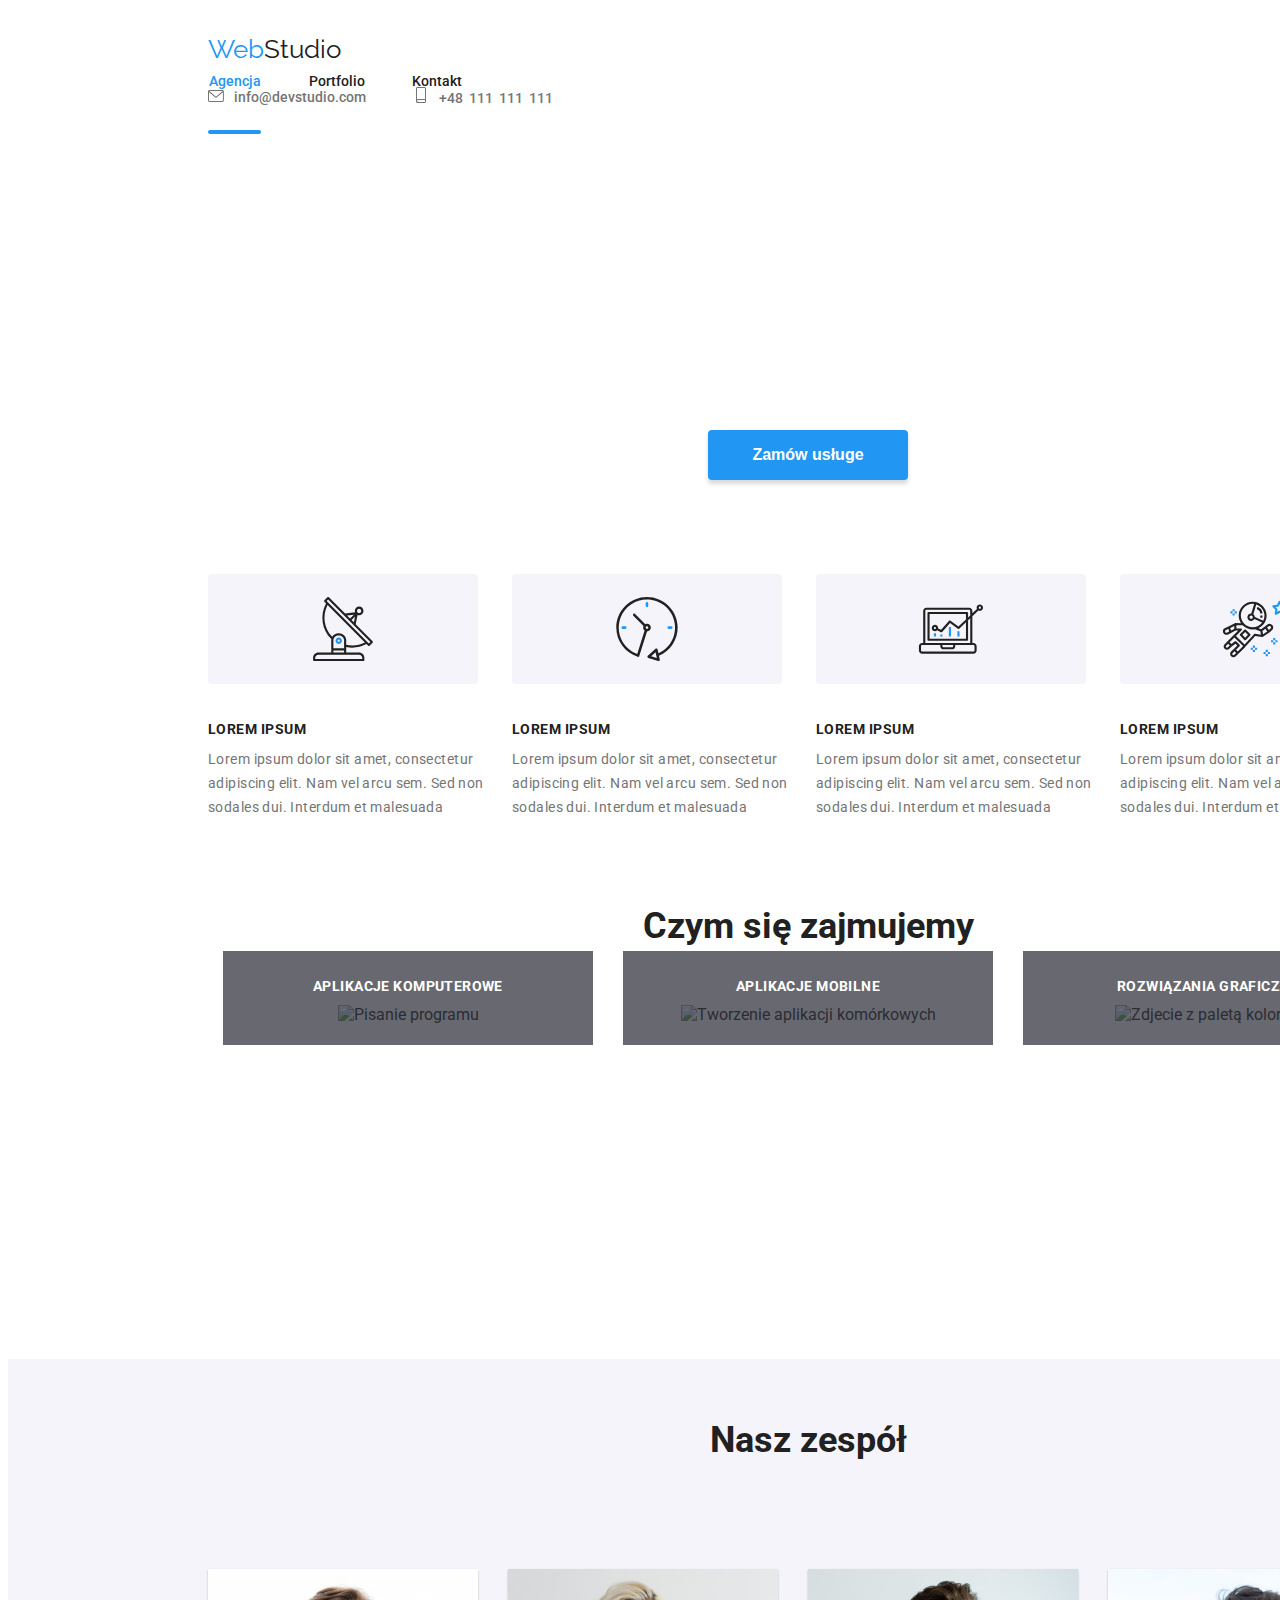
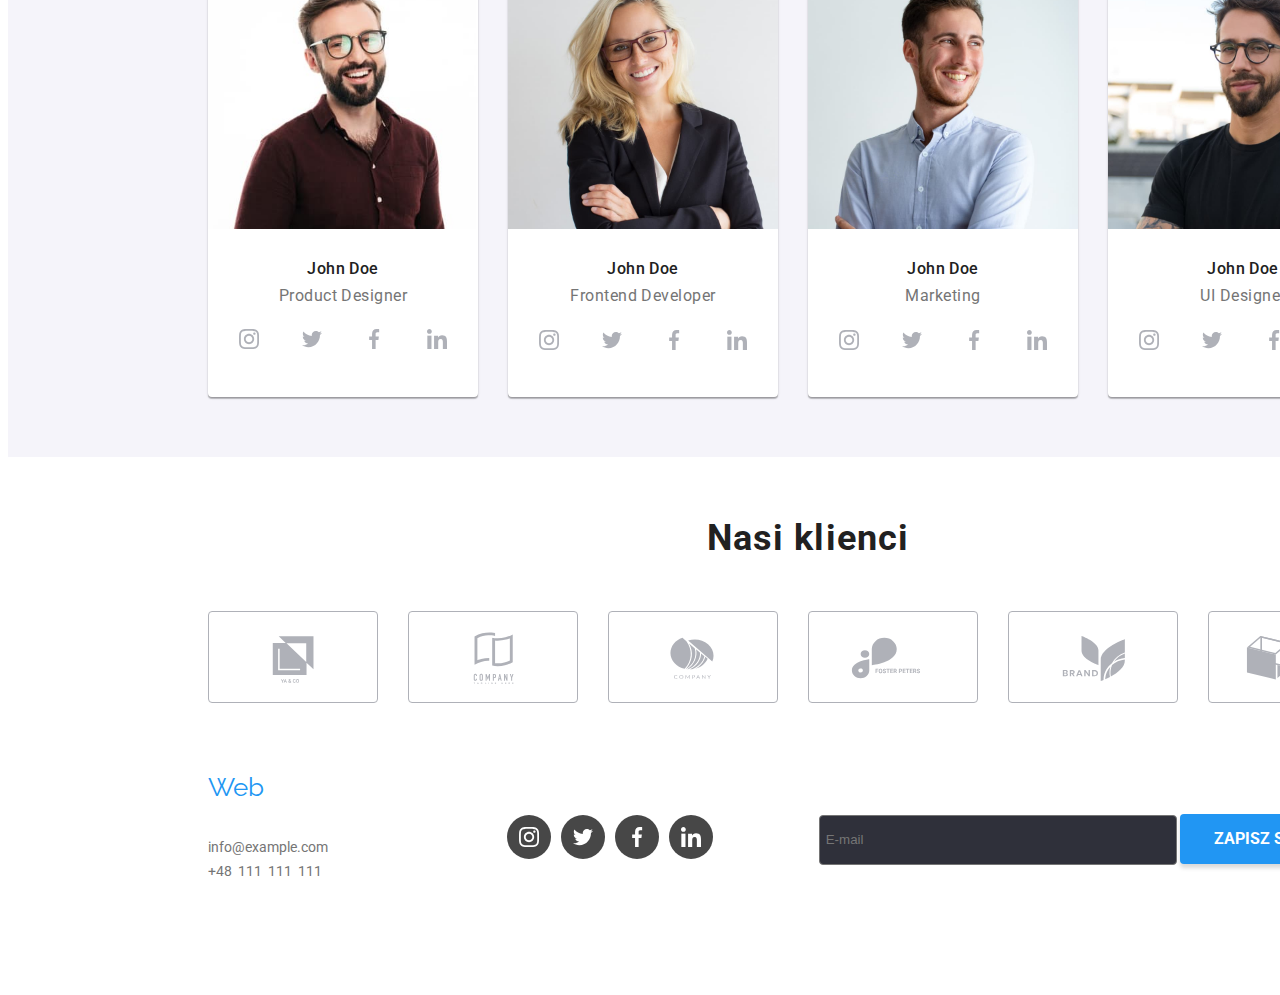
==== commit 8b26ea8b: "cały main" ====
--- a/index.html
+++ b/index.html
@@ -147,10 +147,11 @@
         <ul class="our__team__profile">
           <li class="our__team__profile__box">
             <picture>
-                <source srcset="images/img4.jpg" media="(min-width: 320px) and (max-width: 767px)" />
-            <source srcset="images/img4x1.jpg 1x " media="(min-width: 768px) and (max-width: 1199px)" />
-            <source srcset="images/img4x2.jpg 1.5x" media="(min-width: 1200px)" />
-            <img src="images/img4.jpg"/></picture>
+              <source srcset="images/img4.jpg 2x" media="(min-width: 320px) and (max-width: 767px)" />
+              <source srcset="images/img4x1.jpg 1x " media="(min-width: 768px) and (max-width: 1199px)" />
+              <source srcset="images/img4x2.jpg 1.5x" media="(min-width: 1200px)" />
+              <img width="100%" max-width="450px" src="images/img4.jpg" />
+            </picture>
             <h3 class="our__team__box--title">John Doe</h3>
             <p class="our__team__box--text">Product Designer</p>
             <ul class="list__social">
@@ -186,10 +187,10 @@
           </li>
           <li class="our__team__profile__box">
             <picture>
-              <source srcset="images/img5.jpg" media="(min-width: 320px) and (max-width: 767px)" />
+              <source srcset="images/img5.jpg 2x" media="(min-width: 320px) and (max-width: 767px)" />
               <source srcset="images/img5x1.jpg 1x " media="(min-width: 768px) and (max-width: 1199px)" />
               <source srcset="images/img5x2.jpg 3x" media="(min-width: 1200px)" />
-              <img src="images/img5.jpg" />
+              <img width="100%" max-width="450px" src="images/img5.jpg" />
             </picture>
             <h3 class="our__team__box--title">John Doe</h3>
             <p class="our__team__box--text">Frontend Developer</p>
@@ -225,12 +226,12 @@
             </ul>
           </li>
           <li class="our__team__profile__box">
-                <picture>
-                  <source srcset="images/img6.jpg" media="(min-width: 320px) and (max-width: 767px)" />
-                  <source srcset="images/img6x1.jpg 1x " media="(min-width: 768px) and (max-width: 1199px)" />
-                  <source srcset="images/img6x2.jpg 3x" media="(min-width: 1200px)" />
-                  <img src="images/img6.jpg" />
-                </picture>
+            <picture>
+              <source srcset="images/img6.jpg 2x" media="(min-width: 320px) and (max-width: 767px)" />
+              <source srcset="images/img6x1.jpg 1x " media="(min-width: 768px) and (max-width: 1199px)" />
+              <source srcset="images/img6x2.jpg 3x" media="(min-width: 1200px)" />
+              <img width="100%" max-width="450px" src="images/img6.jpg" />
+            </picture>
             <h3 class="our__team__box--title">John Doe</h3>
             <p class="our__team__box--text">Marketing</p>
             <ul class="list__social">
@@ -265,12 +266,12 @@
             </ul>
           </li>
           <li class="our__team__profile__box">
-                <picture>
-                  <source srcset="images/img7.jpg" media="(min-width: 320px) and (max-width: 767px)" />
-                  <source srcset="images/img7x1.jpg 1x " media="(min-width: 768px) and (max-width: 1199px)" />
-                  <source srcset="images/img7x2.jpg 3x" media="(min-width: 1200px)" />
-                  <img src="images/img7.jpg" />
-                </picture>
+            <picture>
+              <source srcset="images/img7.jpg 2x" media="(min-width: 320px) and (max-width: 767px)" />
+              <source srcset="images/img7x1.jpg 1x " media="(min-width: 768px) and (max-width: 1199px)" />
+              <source srcset="images/img7x2.jpg 3x" media="(min-width: 1200px)" />
+              <img width="100%" max-width="450px" src="images/img7.jpg" />
+            </picture>
             <h3 class="our__team__box--title">John Doe</h3>
             <p class="our__team__box--text">UI Designer</p>
             <ul class="list__social">
@@ -359,9 +360,9 @@
     </section>
     <!---------------------------------------- FOOTER ----------------------------------------->
     <footer class="section__footer">
-      <div class="container footer__column">
-        <ul class="container__footer">
-          <li>
+      <div class="container">
+       <div class="footer__column">
+        <ul class="footer__box1">
             <address>
               <a href="index.html" class="logo__footer__webstudio"><span class="logo--text">Web</span>Studio</a>
               <ul class="section__address">
@@ -377,8 +378,8 @@
                 </li>
               </ul>
             </address>
-          </li>
-          <li>
+          </ul>
+          <ul class="footer__box2">
             <p class="footer__joinus__title">DOŁĄCZ DO NAS</p>
             <ul class="icon__footer list__social">
               <li>
@@ -410,7 +411,9 @@
                 </a>
               </li>
             </ul>
-          </li>
+          </ul>
+        </div>
+        <ul class="footer__box3">
           <li>
             <p class="footer__newsletter">Zapisz się do newslettera</p>
             <ul>
@@ -499,7 +502,7 @@
       <li class="mobile-menu__social-item"><a href="#" class="mobile-menu__social-link">LinkedIn</a></li>
     </ul>
   </div>
-  
+
   <script src="js/mobile-menu.js"></script>
 </body>
 
--- a/css/main.min.css
+++ b/css/main.min.css
@@ -1,2 +1,2 @@
-.visually__hidden{border:0;clip:rect(0 0 0 0);height:auto;margin:0;overflow:hidden;padding:0;position:absolute;width:1px;white-space:nowrap}:root{--main-font: "Roboto", sans-serif;--secondary-font: "Raleway", sans-serif;--main-color: #212121;--secondary-color: #757575;--third-color: #ffffff;--brand-color: #2196f3;--main-background-color: #ffffff;--secondary-background-color: #2f303a;--third-background-color: #f5f4fa;--fourth-background-color: #474747;--main-icon-color: #afb1b8}h1,h2,h3,h4,h5,h6{margin:0;padding:0}ul,ol{margin:0;padding:0;list-style:none}p{padding:0}body{font-family:var(--main-font);color:var(--main-color);background:var(--main-background-color)}a{text-decoration:none}.section__our__strenghts{display:flex;justify-content:center;letter-spacing:0.03em}@media screen and (min-device-pixel-ratio: 2) and (min-width: 320px) and (max-width: 768px), screen and (-webkit-min-device-pixel-ratio: 2) and (min-width: 320px) and (max-width: 768px), screen and (min-resolution: 192dpi) and (min-width: 320px) and (max-width: 768px), screen and (min-resolution: 2dppx) and (min-width: 320px) and (max-width: 768px){.section__title{height:400px;margin:0 auto;background-image:linear-gradient(rgba(47,48,58,0.4), #2f303a66),url(/images/obraz-tla.jpg);background-size:480px 400px;background-repeat:no-repeat;background-color:var(--secondary-background-color)}.section__our__strenghts{margin-top:60px}}@media screen and (min-width: 320px) and (max-width: 768px){.section__footer{text-align:center;padding-top:60px;padding-bottom:60px;background:var(--secondary-background-color)}__address{letter-spacing:0.03em;display:block;align-content:center}}@media screen and (min-device-pixel-ratio: 2) and (min-width: 768px) and (max-width: 1200px), screen and (-webkit-min-device-pixel-ratio: 2) and (min-width: 768px) and (max-width: 1200px), screen and (min-resolution: 192dpi) and (min-width: 768px) and (max-width: 1200px), screen and (min-resolution: 2dppx) and (min-width: 768px) and (max-width: 1200px){.section__menu{display:flex}.section__title{height:600px;margin:0 auto;background-image:linear-gradient(rgba(47,48,58,0.4), rgba(47,48,58,0.4)),url(/images/obraz-tla1x.jpg);background-size:1200px 600px;background-repeat:no-repeat;background-color:var(--secondary-background-color)}.section__our__strenghts{display:flex;justify-content:center;letter-spacing:0.03em;column-count:2}.section__footer{padding-top:60px;padding-bottom:60px;background:var(--secondary-background-color)}.section__footer__address{letter-spacing:0.03em;display:block;align-content:center}address{text-align:center}}@media screen and (min-device-pixel-ratio: 2) and (min-width: 1200px) and (max-width: 1600px), screen and (-webkit-min-device-pixel-ratio: 2) and (min-width: 1200px) and (max-width: 1600px), screen and (min-resolution: 192dpi) and (min-width: 1200px) and (max-width: 1600px), screen and (min-resolution: 2dppx) and (min-width: 1200px) and (max-width: 1600px){.section__menu{display:flex;width:1200px}.section__title{height:600px;margin:0 auto;background-image:linear-gradient(rgba(47,48,58,0.4), rgba(47,48,58,0.4)),url(/images/obraz-tla2x.jpg);background-size:1600px 600px;background-repeat:no-repeat;background-color:var(--secondary-background-color)}.section__our__strenghts{display:flex;justify-content:center;letter-spacing:0.03em}.section__footer{display:flex;padding-top:60px;padding-bottom:60px;background:var(--secondary-background-color)}.section__footer__address{letter-spacing:0.03em;display:block;align-content:center}}.section__menu{display:flex}.section__title{height:600px;margin:0 auto;background-image:linear-gradient(rgba(47,48,58,0.4), rgba(47,48,58,0.4)),url(/images/obraz-tla2x.jpg);background-size:cover;background-repeat:no-repeat;background-color:var(--secondary-background-color)}.section__footer{padding-top:60px;padding-bottom:60px;background:var(--secondary-background-color)}@media screen and (min-width: 320px) and (max-width: 768px){.container{min-width:320px;padding:0px 15px;margin:0 auto}.our__strengths__container{padding-top:60px}.container__footer{display:block}}@media screen and (min-width: 768px) and (max-width: 1200px){.container{min-width:768px;padding:0px 15px;margin:0 auto}.our__strengths__container{padding-top:60px;padding-bottom:60px;column-count:2}}@media screen and (min-width: 1200px) and (max-width: 1600px){.container{min-width:1200px;padding:0px 200px;margin:0 auto}.our__strengths__container{padding-top:94px;padding-bottom:60px;column-count:4}.container__footer{display:flex}}.backdrop{position:fixed;left:0;top:0;width:100%;height:100%;background-color:rgba(0,0,0,0.2)}.modal{position:relative;top:10%;margin:auto;width:528px;min-height:581px;background-color:var(--main-background-color);transition-duration:250ms}.modal__svg{position:absolute;width:18px;height:18px;fill:var(--main-color);top:14px;right:10px;margin-right:-50%;transform:translate(-50%, -50%)}.modal__svg:hover{border-color:var(--brand-color);fill:var(--brand-color);transition-duration:250ms}.modal__content{display:flex;flex-direction:column;margin-bottom:10px;width:448px;margin:0 auto;justify-content:center}.modal__label{display:flex;flex-direction:column;padding-bottom:10px;font-family:var(--main-font);font-style:normal;font-weight:400;font-size:12px;line-height:14px;letter-spacing:0.01em;color:var(--secondary-color)}.modal__input,.modal__input__comment{border:1px solid rgba(33,33,33,0.2);box-sizing:border-box;border-radius:4px}.modal__input:hover,.modal__input__comment:hover{border-color:var(--brand-color);fill:var(--brand-color);transition-duration:250ms}.modal__input{height:40px;padding-left:40px}.modal__input__comment{height:120px;resize:none}.modal__title{font-family:var(--main-font);font-style:normal;font-weight:700;font-size:20px;line-height:23px;text-align:center;letter-spacing:0.03em;color:var(--main-color);margin-top:40px}.modal__rules--text{font-family:var(--main-font);font-style:normal;font-weight:400;font-size:14px;line-height:24px;letter-spacing:0.03em;margin-bottom:30px;color:var(--secondary-color)}.modal__rules--text:before{display:inline-block;content:"";width:16px;height:16px;border-radius:2px;border:1px solid #000}.modal__rules__checkbox{display:block;content:""}.modal__rules__checkbox:checked+.modal__rules--text::before{color:var(--brand-color);background-color:var(--brand-color);border:none;background-image:url(../images/vector.svg);background-repeat:no-repeat;background-position:center}.rules__link{color:var(--brand-color)}.close__btn{position:absolute;top:8px;right:8px;color:#212121;border:1px solid rgba(0,0,0,0.1);width:30px;height:30px;background-color:transparent;border-radius:50%;cursor:pointer}.is__hidden{opacity:0;visibility:hidden;pointer-events:none}.menu{display:flex;flex-direction:column;justify-content:space-between;z-index:1;position:fixed;left:0;top:0;width:100%;height:100%;background-color:white;padding:48px 40px;transition:opacity 250ms cubic-bezier(0.4, 0, 0.2, 1)}.menu__nav-list{display:block;flex-grow:1;background-color:white;width:480px;height:796px;margin-bottom:270px}.menu__nav-item:not(:last-child){margin-bottom:32px}.menu__contact-list{display:block;margin-bottom:32px}.menu__contact-item{margin-bottom:32px}.menu__phone{text-decoration:none;font-weight:500;font-size:34px;line-height:1.176;letter-spacing:0.02em;color:var(--brand-color)}.menu__social-list{justify-content:space-between;align-items:center;flex-wrap:wrap}.mobile-menu__close-btn{position:absolute;width:40px;height:40px;padding:7px;border:none;top:10px;right:15px;transition-property:fill;transition-duration:250ms;transition-timing-function:cubic-bezier(0.4, 0, 0.2, 1)}.mobile-menu__close-btn:hover{fill:var(--brand-color)}.mobile-menu__nav-link{font-weight:500;text-decoration:none;font-size:40px;line-height:1.175;letter-spacing:0.02em;color:var(--main-color);transition-property:color;transition-duration:250ms;transition-timing-function:cubic-bezier(0.4, 0, 0.2, 1)}.mobile-menu__nav-link:hover,.mobile-menu__nav-link:focus{color:var(--brand-color)}.mobile-menu__mail{text-decoration:none;font-weight:500;font-size:24px;line-height:1.167;letter-spacing:0.02em;color:var(--secondary-color);transition-property:color;transition-duration:250ms;transition-timing-function:cubic-bezier(0.4, 0, 0.2, 1)}.mobile-menu__mail:hover,.mobile-menu__mail:focus{color:var(--brand-color)}.mobile-menu__social-link{text-decoration:none;font-weight:500;font-size:18px;line-height:1.223;letter-spacing:0.02em;color:var(--brand-color);position:relative}.mobile-menu__social-item{position:relative;display:inline-block;padding-right:20px}.mobile-menu__social-item:not(:first-child)::before{content:"";position:absolute;left:0;top:0;width:0;height:100%;border:1px solid rgba(33,33,33,0.2);transform:translateX(-10px)}@media screen and (min-width: 320px) and (max-width: 768px){.logo__menu__webstudio{width:145px;height:31px;margin-right:93px;font-family:var(--secondary-font);font-style:normal;font-size:26px;line-height:75%;color:var(--main-color);display:flex}.logo__footer__webstudio{color:var(--third-color);font-family:var(--secondary-font);font-style:normal;font-size:26px;line-height:191%}.logo--text{color:var(--brand-color)}}@media screen and (min-width: 768px) and (max-width: 1200px){.logo__menu__webstudio{width:145px;height:31px;margin-right:93px;font-family:var(--secondary-font);font-style:normal;font-size:26px;line-height:75%;color:var(--main-color);display:flex}.logo__footer__webstudio{color:var(--third-color);font-family:var(--secondary-font);font-style:normal;font-size:26px;line-height:191%}.logo--text{color:var(--brand-color)}}@media screen and (min-width: 1200px) and (max-width: 1600px){.logo__menu__webstudio{width:145px;height:31px;margin-right:93px;font-family:var(--secondary-font);font-style:normal;font-size:26px;line-height:75%;color:var(--main-color);display:flex}.logo__footer__webstudio{color:var(--third-color);font-family:var(--secondary-font);font-style:normal;font-size:26px;line-height:191%}.logo--text{color:var(--brand-color)}}.button{cursor:pointer;color:var(--main-color);background-color:var(--brand-color);border:none}.button .button:hover{color:var(--third-color);background-color:var(--brand-color);transition-duration:250ms}.button__main{margin:0 auto;width:200px;height:50px;display:flex;justify-content:center;align-items:center;margin-top:32px;box-shadow:0px 4px 4px rgba(0,0,0,0.15);border-radius:4px;cursor:pointer;color:var(--main-color);background-color:var(--brand-color);border:none}.button__main--text{font-size:16px;line-height:188%;color:var(--third-color);font-weight:700}@media screen and (min-width: 320px) and (max-width: 768px){.link__footer__social--a{font-size:14px;line-height:171%;font-style:normal;color:var(--secondary-color);transition-duration:250ms}.link__footer__social--a:hover{color:var(--brand-color);transition-duration:250ms}}@media screen and (min-width: 768px) and (max-width: 1200px){.link__menu__section--a,.link__menu__social--a{font-size:14px;font-weight:500;line-height:146%}.link__menu__social--a{color:var(--secondary-color);text-decoration:none}.link__menu__social--a:hover{color:var(--brand-color);transition-duration:250ms}.link__menu__section--a{position:relative;color:var(--main-color)}.link__menu__section--a:hover{color:var(--brand-color);transition-duration:250ms}.link__menu__email{margin-right:50px}.link__customer{background-color:var(--main-background-color);fill:var(--main-icon-color)}}.link__footer__social--a{font-size:14px;line-height:171%;font-style:normal;color:var(--secondary-color);transition-duration:250ms}.link__footer__social--a:hover{color:var(--brand-color);transition-duration:250ms}.link__footer__social--a{font-size:14px;line-height:171%;font-style:normal;color:var(--secondary-color);transition-duration:250ms}.link__footer__social--a:hover{color:var(--brand-color);transition-duration:250ms}.link__menu__section--a,.link__menu__social--a{font-size:14px;font-weight:500;line-height:146%}.link__menu__social--a{color:var(--secondary-color);text-decoration:none}.link__menu__social--a:hover{color:var(--brand-color);transition-duration:250ms}.link__menu__section--a{position:relative;color:var(--main-color)}.link__menu__section--a:hover{color:var(--brand-color);transition-duration:250ms}.link__menu__email{margin-right:50px}.link__customer{background-color:var(--main-background-color);fill:var(--main-icon-color)}@media screen and (min-width: 1200px) and (max-width: 1600px){.link__footer__social--a{font-size:14px;line-height:171%;font-style:normal;color:var(--secondary-color);transition-duration:250ms}.link__footer__social--a:hover{color:var(--brand-color);transition-duration:250ms}.link__footer__social--a{font-size:14px;line-height:171%;font-style:normal;color:var(--secondary-color);transition-duration:250ms}.link__footer__social--a:hover{color:var(--brand-color);transition-duration:250ms}}@media screen and (min-width: 320px) and (max-width: 768px){.list__social{display:flex;justify-content:space-evenly;align-items:center}.list__social__link{width:44px;height:44px;background-color:var(--main-background-color);fill:var(--main-icon-color)}.list__social__link:hover{background-color:var(--brand-color);fill:var(--third-color);transition-duration:250ms}.list__social__footer__link{margin-right:10px;background-color:var(--fourth-background-color);fill:var(--third-color)}.list__social__footer__link:hover{background-color:var(--brand-color);fill:var(--third-color);transition-duration:250ms}.list__social__link,.list__social__footer__link{display:flex;width:44px;height:44px;border-radius:50%;justify-content:center;align-items:center}}@media screen and (min-width: 768px) and (max-width: 1200px){.list__social{display:flex;justify-content:space-evenly;align-items:center}.list__social__link{width:44px;height:44px;background-color:var(--main-background-color);fill:var(--main-icon-color)}.list__social__link:hover{background-color:var(--brand-color);fill:var(--third-color);transition-duration:250ms}.list__social__footer__link{margin-right:10px;background-color:var(--fourth-background-color);fill:var(--third-color)}.list__social__footer__link:hover{background-color:var(--brand-color);fill:var(--third-color);transition-duration:250ms}.list__social__link,.list__social__footer__link{display:flex;width:44px;height:44px;border-radius:50%;justify-content:center;align-items:center}}@media screen and (min-width: 1200px) and (max-width: 1600px){.list__social{display:flex;justify-content:space-evenly;align-items:center}.list__social__link{width:44px;height:44px;background-color:var(--main-background-color);fill:var(--main-icon-color)}.list__social__link:hover{background-color:var(--brand-color);fill:var(--third-color);transition-duration:250ms}.list__social__footer__link{margin-right:10px;background-color:var(--fourth-background-color);fill:var(--third-color)}.list__social__footer__link:hover{background-color:var(--brand-color);fill:var(--third-color);transition-duration:250ms}.list__social__link,.list__social__footer__link{display:flex;width:44px;height:44px;border-radius:50%;justify-content:center;align-items:center}}@media screen and (min-width: 320px) and (max-width: 768px){.icon__contact{margin-right:10px;fill:var(--secondary-color)}.icon__contact :hover{fill:var(--brand-color);transition-duration:250ms}}.icon__main{width:450px;height:110px;background-color:var(--third-background-color);border-radius:4px}.icon__footer{justify-content:center}.icon__footer__send{display:flex;padding-left:24px}@media screen and (min-width: 768px) and (max-width: 1200px){.icon__contact{margin-right:10px;fill:var(--secondary-color)}.icon__contact :hover{fill:var(--brand-color);transition-duration:250ms}.icon__main{width:354px;height:110px;background-color:var(--third-background-color);border-radius:4px}.icon__footer{justify-content:center}.icon__footer__send{display:flex;padding-left:24px}}@media screen and (min-width: 1200px) and (max-width: 1600px){.icon__modal{position:fixed;margin:20px 50px 20px 50px}.icon__contact{margin-right:10px;fill:var(--secondary-color)}.icon__contact :hover{fill:var(--brand-color);transition-duration:250ms}.icon__main{width:270px;margin-bottom:30px}.icon__footer{margin-left:72px}.icon__footer__send{display:flex;padding-left:24px}}.header{padding:32px 0px 32px 0px}.header__container__menu{width:254px;height:16px;display:flex;justify-content:space-between;text-align:center}.header__container__menu__contact{height:16px;display:flex}@media screen and (min-width: 320px) and (max-width: 768px){.header__container__menu{display:none}.header__container__menu__contact{display:none}}@media screen and (min-width: 768px) and (max-width: 1200px){.header__container__menu__contact{position:absolute;display:block;right:20px}.mobile__menu{display:none}}@media screen and (min-width: 1200px) and (max-width: 1600px){.header__container__menu__contact{height:16px;display:inline-flex;padding-left:360px}.mobile__menu{display:none}}.line{margin:0 auto;width:1600px;left:0px;border-bottom:1px solid #ececec}.menu__board::after{position:relative;display:block;content:"";height:4px;width:53px;background-color:var(--brand-color);border-radius:2px;bottom:-39px}.mobile__menu{position:absolute;right:24px;top:22px;margin:0 auto}@media screen and (min-width: 320px) and (max-width: 768px){.main__title{margin:0 auto;padding-top:118px;justify-content:center;text-align:center;font-size:26px;font-weight:900;line-height:162%;letter-spacing:0.06em;color:var(--third-color)}}@media screen and (min-width: 768px) and (max-width: 1200px){.main__title{margin:0 auto;padding-top:118px;justify-content:center;text-align:center;font-size:26px;font-weight:900;line-height:162%;letter-spacing:0.06em;color:var(--third-color)}}@media screen and (min-width: 1200px) and (max-width: 1600px){.main__title{margin:0 auto;padding-top:200px;justify-content:center;text-align:center;font-size:44px;font-weight:900;line-height:136%;letter-spacing:0.06em;color:var(--third-color)}}@media screen and (min-width: 320px) and (max-width: 768px){.our__strengths__title{display:none}.our__strengths__photo{display:none}.our__strengths__box{text-align:center;margin-right:30px;letter-spacing:0.03em;width:450px}.our__strengths__box:last-child{margin-right:0px}.our__strengths__box--title{height:16px;font-size:36px;line-height:162%}.our__strengths__box--text{text-align:justify;height:75px;letter-spacing:0.03em;color:var(--secondary-color)}.our__strengths__box--title,.our__strengths__box--text{font-size:14px;line-height:171%}}@media screen and (min-width: 768px) and (max-width: 1200px){.our__strengths{column-count:2}.our__strengths__title{display:none}.our__strengths__photo{display:none}.our__strengths__photo--margin{margin-right:30px}.our__strengths__box{text-align:center;letter-spacing:0.03em}.our__strengths__box:last-child{margin-right:0px}.our__strengths__box--title{text-align:center;height:16px;font-size:36px;line-height:162%}.our__strengths__box--text{text-align:justify;height:75px;letter-spacing:0.03em;color:var(--secondary-color)}.our__strengths__box--title,.our__strengths__box--text{font-size:14px;line-height:171%}}@media screen and (min-width: 1200px) and (max-width: 1600px){.page__size{width:1600px}.our__strengths__title{justify-content:center;margin:auto;padding-bottom:50px;font-size:36px;line-height:162%;text-align:center}.our__strengths__photo{height:294px;text-align:center;justify-content:center;display:flex;margin-bottom:60px}.our__strengths__photo--margin{margin-right:30px}.our__strengths__box{width:270px;height:101px;display:inline;letter-spacing:0.03em}.our__strengths__box:last-child{margin-right:0px}.our__strengths__box--title{height:16px;font-size:36px;line-height:162%}.our__strengths__box--text{height:75px;letter-spacing:0.03em;color:var(--secondary-color)}.our__strengths__box--title,.our__strengths__box--text{font-size:14px;line-height:171%}.label{position:relative;top:-73px;left:0px;width:370px;height:70px;bottom:0;background:rgba(47,48,58,0.727)}.label--text{padding-top:24px;font-family:var(--main-font);font-weight:700;font-size:14px;line-height:162%;text-align:center;letter-spacing:0.03em;text-transform:uppercase;color:var(--third-color)}}@media screen and (min-width: 320px) and (max-width: 768px){.our__team{padding-top:60px;padding-bottom:60px;justify-content:center;background:var(--third-background-color)}.our__team__title{width:210px;height:42px;justify-content:center;margin:0 auto;text-align:center;margin-bottom:54px;font-size:36px;line-height:121%}.our__team__profile{text-align:center}.our__team__profile__box{height:622px;width:450px;border-radius:4px;box-shadow:0px 1px 3px rgba(0,0,0,0.12),0px 1px 1px rgba(0,0,0,0.14),0px 2px 1px rgba(0,0,0,0.2);border-radius:0px 0px 4px 4px;background:var(--third-color);margin-bottom:30px}.our__team__box--title{text-align:center;font-size:16px;font-weight:500;line-height:70%;padding-top:30px;letter-spacing:0.03em}.our__team__box--text{text-align:center;font-size:16px;line-height:70%;color:var(--secondary-color);letter-spacing:0.03em}}@media screen and (min-width: 768px) and (max-width: 1200px){.our__team{justify-content:center;background:var(--third-background-color)}.our__team__title{width:210px;height:42px;justify-content:center;margin:0 auto;text-align:center;margin-bottom:54px;font-size:36px;line-height:121%;padding-top:54px;padding-bottom:54px}.our__team__profile{display:block;column-count:2}.our__team__profile__box{text-align:center;height:536px;width:354px;margin-bottom:30px;border-radius:4px;box-shadow:0px 1px 3px rgba(0,0,0,0.12),0px 1px 1px rgba(0,0,0,0.14),0px 2px 1px rgba(0,0,0,0.2);border-radius:0px 0px 4px 4px;background:var(--third-color)}.our__team__profile__box:last-child{margin-right:0px}.our__team__box--title{text-align:center;font-size:16px;font-weight:500;line-height:70%;padding-top:30px;letter-spacing:0.03em}.our__team__box--text{text-align:center;font-size:16px;line-height:70%;color:var(--secondary-color);letter-spacing:0.03em}}@media screen and (min-width: 1200px) and (max-width: 1600px){.our__team{justify-content:center;background:var(--third-background-color)}.our__team__title{width:210px;height:42px;justify-content:center;margin:0 auto;padding-bottom:54px;padding-top:60px;text-align:center;margin-bottom:54px;font-size:36px;line-height:121%}.our__team__profile{display:flex;padding-bottom:60px}.our__team__profile__box{width:270px;height:428px;margin-right:30px;border-radius:4px;box-shadow:0px 1px 3px rgba(0,0,0,0.12),0px 1px 1px rgba(0,0,0,0.14),0px 2px 1px rgba(0,0,0,0.2);border-radius:0px 0px 4px 4px;background:var(--third-color)}.our__team__profile__box:last-child{margin-right:0px}.our__team__box--title{text-align:center;font-size:16px;font-weight:500;line-height:70%;padding-top:30px;letter-spacing:0.03em}.our__team__box--text{text-align:center;font-size:16px;line-height:70%;color:var(--secondary-color);letter-spacing:0.03em}}@media screen and (min-width: 320px) and (max-width: 768px){.our__customer{display:inline-block;column-count:2}.our__customer__title{display:flex;margin:auto;margin-top:60px;justify-content:center;margin-bottom:50px;font-family:var(--main-font);font-style:normal;font-weight:700;font-size:36px;line-height:121%;text-align:center;letter-spacing:0.03em}.our__customer__box{margin-bottom:30px;padding:16px 32px 16px 32px;width:210px;height:92px;border:1px solid #afb1b8;box-sizing:border-box;border-radius:4px;justify-content:center;text-align:center}.our__customer__box:hover{fill:var(--brand-color);border-color:var(--brand-color);transition-duration:250ms}.our__customer__box:last-child{margin-right:0}.link__customer:hover{fill:var(--brand-color);border-color:var(--brand-color);transition-duration:250ms}}@media screen and (min-width: 768px) and (max-width: 1200px){.our__customer{display:inline-block;column-count:3}.our__customer__title{display:flex;margin:auto;justify-content:center;font-family:var(--main-font);font-style:normal;font-weight:700;font-size:36px;line-height:121%;text-align:center;letter-spacing:0.03em;padding:60px 15px 60px 15px}.our__customer__box{margin-bottom:30px;padding:16px 32px 16px 32px;width:226px;height:92px;border:1px solid #afb1b8;box-sizing:border-box;border-radius:4px;justify-content:center;text-align:center}.our__customer__box:hover{fill:var(--brand-color);border-color:var(--brand-color);transition-duration:250ms}.our__customer__box:last-child{margin-right:0}.link__customer:hover{fill:var(--brand-color);border-color:var(--brand-color);transition-duration:250ms}}@media screen and (min-width: 1200px) and (max-width: 1600px){.our__customer{display:flex;margin-bottom:60px}.our__customer__title{display:flex;margin:auto;justify-content:center;margin-bottom:50px;font-family:var(--main-font);font-style:normal;font-weight:700;font-size:36px;line-height:121%;text-align:center;letter-spacing:0.03em;margin-top:60px}.our__customer__box{margin-right:30px;padding:16px 32px 16px 32px;width:170px;height:92px;border:1px solid #afb1b8;box-sizing:border-box;border-radius:4px;justify-content:center}.our__customer__box:hover{fill:var(--brand-color);border-color:var(--brand-color);transition-duration:250ms}.our__customer__box:last-child{margin-right:0}.link__customer:hover{fill:var(--brand-color);border-color:var(--brand-color);transition-duration:250ms}}@media screen and (min-width: 320px) and (max-width: 768px){.footer__address{font-size:14px;line-height:171%;font-style:normal;color:var(--third-color)}.footer__address:hover{color:var(--brand-color);transition-duration:250ms}.footer__joinus__title{font-family:var(--main-font);font-style:normal;font-weight:700;font-size:14px;line-height:171%;letter-spacing:0.03em;text-transform:uppercase;padding-top:80px;color:var(--third-color);text-align:center}.footer__modal,.footer__newsletter{font-family:var(--main-font);font-style:normal;font-weight:700;font-size:14px;line-height:171%;letter-spacing:0.03em;text-transform:uppercase;color:var(--third-color)}.footer__modal{display:flex}.footer__modal__input{color:var(--third-color);height:50px;width:358px;border:1px solid var(--secondary-color);box-sizing:border-box;border-radius:4px;background-color:var(--secondary-background-color);margin-bottom:30px;margin-top:30px;border:1px solid var(--brand-color)}.footer__button{display:inline-flex;cursor:pointer;background-color:var(--brand-color);border:none;margin:0 auto;width:200px;height:50px;justify-content:center;align-items:center;box-shadow:0px 4px 4px rgba(0,0,0,0.15);border-radius:4px}.footer__button__text{font-family:var(--main-font);font-size:16px;line-height:188%;color:var(--third-color);font-weight:700}}@media screen and (min-width: 768px) and (max-width: 1200px){.footer__address{font-size:14px;line-height:171%;font-style:normal;color:var(--third-color)}.footer__address:hover{color:var(--brand-color);transition-duration:250ms}.footer__joinus__title{font-family:var(--main-font);font-style:normal;font-weight:700;font-size:14px;line-height:171%;letter-spacing:0.03em;text-transform:uppercase;padding-top:20px;color:var(--third-color);text-align:center}.footer__modal,.footer__newsletter{font-family:var(--main-font);font-style:normal;font-weight:700;font-size:14px;line-height:171%;letter-spacing:0.03em;text-transform:uppercase;text-align:center;color:var(--third-color)}.footer__modal{display:flex;justify-content:center}.footer__modal__input{color:var(--third-color);height:50px;width:358px;border:1px solid var(--secondary-color);box-sizing:border-box;border-radius:4px;background-color:var(--secondary-background-color);margin-bottom:30px;margin-top:30px;border:1px solid var(--brand-color)}.footer__button{display:inline-flex;cursor:pointer;background-color:var(--brand-color);border:none;margin:0 auto;width:200px;height:50px;justify-content:center;align-items:center;box-shadow:0px 4px 4px rgba(0,0,0,0.15);border-radius:4px}.footer__button__text{font-family:var(--main-font);font-size:16px;line-height:188%;color:var(--third-color);font-weight:700}.footer__column{column-count:3;flex-direction:column}}@media screen and (min-width: 1200px) and (max-width: 1600px){.footer__address{font-size:14px;line-height:171%;font-style:normal;color:var(--third-color)}.footer__address:hover{color:var(--brand-color);transition-duration:250ms}.footer__joinus__title{font-family:var(--main-font);font-style:normal;font-weight:700;font-size:14px;line-height:171%;letter-spacing:0.03em;text-transform:uppercase;padding:0 0 0 70px;color:var(--third-color)}.footer__modal,.footer__newsletter{font-family:var(--main-font);font-style:normal;font-weight:700;font-size:14px;line-height:171%;letter-spacing:0.03em;text-transform:uppercase;padding-left:71px;color:var(--third-color)}.footer__modal{display:flex}.footer__modal__input{color:var(--third-color);height:50px;width:358px;border:1px solid var(--secondary-color);box-sizing:border-box;border-radius:4px;background-color:var(--secondary-background-color)}.footer__modal__input:hover{border:1px solid var(--brand-color)}.footer__button{display:inline-flex;cursor:pointer;background-color:var(--brand-color);border:none;margin:0 auto;width:200px;height:50px;justify-content:center;align-items:center;box-shadow:0px 4px 4px rgba(0,0,0,0.15);border-radius:4px}.footer__button__text{font-family:var(--main-font);font-size:16px;line-height:188%;color:var(--third-color);font-weight:700}}.portfolio__button{padding:6px 22px 6px 22px;font-family:var(--main-font);font-weight:500;font-size:16px;line-height:162%;color:var(--main-color);margin-right:8px;border-radius:4px;background:var(--third-background-color);border:0;margin-bottom:10px}.portfolio__button:hover{background-color:var(--brand-color);color:var(--third-color);transition-duration:250ms}.portfolio__section{justify-content:center}.portfolio__section__filters{height:38px;justify-content:center;margin:0 auto;display:flex;margin-bottom:104px;padding-top:94px;flex-wrap:wrap}.portfolio__section__box{justify-content:center;flex-wrap:wrap;display:flex;margin:0 auto;margin-top:35px}.portfolio__box{position:relative;height:404px;width:370px;margin-right:30px;margin-bottom:30px;background:var(--third-color);border:1px solid #eeeeee;box-sizing:border-box;justify-content:center;overflow:hidden}.portfolio__box:hover{box-shadow:0px 1px 1px rgba(0,0,0,0.12),0px 4px 4px rgba(0,0,0,0.06),1px 4px 6px rgba(0,0,0,0.16);transition-duration:250ms}.portfolio__box--title{font-family:var(--main-font);font-weight:700;font-size:18px;letter-spacing:0.06em;font-size:18px;padding:20px 24px 2px 24px}.portfolio__box--text{font-family:var(--main-font);font-weight:400;font-size:16px;color:var(--secondary-color);letter-spacing:0.03em;padding:2px 24px 20px 24px}.portfolio__box__text__section{position:relative;overflow:hidden;background-color:var(--main-background-color)}.portfolio__box--overlay{position:absolute;width:370px;height:300px;left:0%;top:0%;transform:translateY(100%);transition:transform 250ms ease;background:rgba(33,150,243,0.9);overflow:hidden}.portfolio__box--overlay--text{padding:49px 45px 49px 24px;font-family:var(--main-font);font-style:normal;font-weight:400;font-size:18px;line-height:156%;letter-spacing:0.03em;color:var(--third-color)}.portfolio__box:hover .portfolio__box--overlay{transform:translateX(0)}.active{color:var(--brand-color)}
+.visually__hidden{border:0;clip:rect(0 0 0 0);height:auto;margin:0;overflow:hidden;padding:0;position:absolute;width:1px;white-space:nowrap}:root{--main-font: "Roboto", sans-serif;--secondary-font: "Raleway", sans-serif;--main-color: #212121;--secondary-color: #757575;--third-color: #ffffff;--brand-color: #2196f3;--main-background-color: #ffffff;--secondary-background-color: #2f303a;--third-background-color: #f5f4fa;--fourth-background-color: #474747;--main-icon-color: #afb1b8}h1,h2,h3,h4,h5,h6{margin:0;padding:0}ul,ol{margin:0;padding:0;list-style:none}p{padding:0}body{font-family:var(--main-font);color:var(--main-color);background:var(--main-background-color)}a{text-decoration:none}@media screen and (min-width: 320px) and (max-width: 768px){.section__title{height:400px;margin:0 auto;background-image:linear-gradient(rgba(47,48,58,0.4), #2f303a66),url(./images/obraz-tla-mobile.jpg);background-size:cover;background-repeat:no-repeat;background-color:var(--secondary-background-color)}.section__footer{text-align:center;padding-top:60px;padding-bottom:60px;background:var(--secondary-background-color)}__address{letter-spacing:0.03em;display:block;align-content:center}}@media screen and (min-device-pixel-ratio: 2) and (min-width: 320px) and (max-width: 768px), screen and (-webkit-min-device-pixel-ratio: 2) and (min-width: 320px) and (max-width: 768px), screen and (min-resolution: 192dpi) and (min-width: 320px) and (max-width: 768px), screen and (min-resolution: 2dppx) and (min-width: 320px) and (max-width: 768px){.section__title{height:400px;margin:0 auto;background-image:linear-gradient(rgba(47,48,58,0.4), #2f303a66),url(../images/obraz-tla-mobile@2x.jpg);background-size:cover;background-repeat:no-repeat;background-color:var(--secondary-background-color)}.section__our__strenghts{margin-top:60px}}@media screen and (min-width: 768px) and (max-width: 1200px){.section__title{height:400px;margin:0 auto;background-image:linear-gradient(rgba(47,48,58,0.4), #2f303a66),url(../images/obraz-tla-tablet.jpg);background-size:cover;background-repeat:no-repeat;background-color:var(--secondary-background-color)}}@media screen and (min-device-pixel-ratio: 2) and (min-width: 768px) and (max-width: 1200px), screen and (-webkit-min-device-pixel-ratio: 2) and (min-width: 768px) and (max-width: 1200px), screen and (min-resolution: 192dpi) and (min-width: 768px) and (max-width: 1200px), screen and (min-resolution: 2dppx) and (min-width: 768px) and (max-width: 1200px){.section__menu{display:flex}.section__title{margin:0 auto;background-image:linear-gradient(rgba(47,48,58,0.4), rgba(47,48,58,0.4)),url(/images/obraz-tla-tablet@2x.jpg);background-size:cover;background-repeat:no-repeat;background-color:var(--secondary-background-color)}.section__our__strenghts{display:flex;justify-content:center;letter-spacing:0.03em;column-count:2}.section__footer{padding-top:60px;padding-bottom:60px;background:var(--secondary-background-color)}.section__footer__address{letter-spacing:0.03em;display:block;align-content:center}address{text-align:center}}@media screen and (min-width: 1200x) and (max-width: 1600px){.section__title{height:600px;margin:0 auto;background-image:linear-gradient(rgba(47,48,58,0.4), rgba(47,48,58,0.4)),url(/images/obraz-tla-komputer.jpg);background-size:cover;background-repeat:no-repeat;background-color:var(--secondary-background-color)}}@media screen and (min-device-pixel-ratio: 2) and (min-width: 1200px) and (max-width: 1600px), screen and (-webkit-min-device-pixel-ratio: 2) and (min-width: 1200px) and (max-width: 1600px), screen and (min-resolution: 192dpi) and (min-width: 1200px) and (max-width: 1600px), screen and (min-resolution: 2dppx) and (min-width: 1200px) and (max-width: 1600px){.section__menu{display:flex;width:1200px}.section__title{height:600px;margin:0 auto;background-image:linear-gradient(rgba(47,48,58,0.4), rgba(47,48,58,0.4)),url(/images/obraz-tla-komputer@2x.jpg);background-size:cover;background-repeat:no-repeat;background-color:var(--secondary-background-color)}.section__our__strenghts{display:flex;justify-content:center;letter-spacing:0.03em}.section__footer{padding-top:60px;background:var(--secondary-background-color)}.section__footer__address{letter-spacing:0.03em;display:block;align-content:center}}@media screen and (min-width: 320px) and (max-width: 768px){.container{min-width:320px;padding:0px 15px;margin:0 auto}.our__strengths__container{padding-top:60px}}@media screen and (min-width: 768px) and (max-width: 1200px){.container{min-width:768px;padding:0px 15px;margin:0 auto}.our__strengths__container{max-width:768px;padding-top:60px;padding-bottom:60px;column-count:2;margin:0 auto}}@media screen and (min-width: 1200px) and (max-width: 1600px){.container{max-width:1600px;padding:0px 200px;margin:0 auto}.our__strengths__container{padding-top:94px;padding-bottom:60px;column-count:4}}.backdrop{position:fixed;left:0;top:0;width:100%;height:100%;background-color:rgba(0,0,0,0.2)}.modal{position:relative;top:10%;margin:auto;width:528px;min-height:581px;background-color:var(--main-background-color);transition-duration:250ms}.modal__svg{position:absolute;width:18px;height:18px;fill:var(--main-color);top:14px;right:10px;margin-right:-50%;transform:translate(-50%, -50%)}.modal__svg:hover{border-color:var(--brand-color);fill:var(--brand-color);transition-duration:250ms}.modal__content{display:flex;flex-direction:column;margin-bottom:10px;width:448px;margin:0 auto;justify-content:center}.modal__label{display:flex;flex-direction:column;padding-bottom:10px;font-family:var(--main-font);font-style:normal;font-weight:400;font-size:12px;line-height:14px;letter-spacing:0.01em;color:var(--secondary-color)}.modal__input,.modal__input__comment{border:1px solid rgba(33,33,33,0.2);box-sizing:border-box;border-radius:4px}.modal__input:hover,.modal__input__comment:hover{border-color:var(--brand-color);fill:var(--brand-color);transition-duration:250ms}.modal__input{height:40px;padding-left:40px}.modal__input__comment{height:120px;resize:none}.modal__title{font-family:var(--main-font);font-style:normal;font-weight:700;font-size:20px;line-height:23px;text-align:center;letter-spacing:0.03em;color:var(--main-color);margin-top:40px}.modal__rules--text{font-family:var(--main-font);font-style:normal;font-weight:400;font-size:14px;line-height:24px;letter-spacing:0.03em;margin-bottom:30px;color:var(--secondary-color)}.modal__rules--text:before{display:inline-block;content:"";width:16px;height:16px;border-radius:2px;border:1px solid #000}.modal__rules__checkbox{display:block;content:""}.modal__rules__checkbox:checked+.modal__rules--text::before{color:var(--brand-color);background-color:var(--brand-color);border:none;background-image:url(../images/vector.svg);background-repeat:no-repeat;background-position:center}.rules__link{color:var(--brand-color)}.close__btn{position:absolute;top:8px;right:8px;color:#212121;border:1px solid rgba(0,0,0,0.1);width:30px;height:30px;background-color:transparent;border-radius:50%;cursor:pointer}.is__hidden{opacity:0;visibility:hidden;pointer-events:none}.menu{display:flex;flex-direction:column;justify-content:space-between;z-index:1;position:fixed;left:0;top:0;width:100%;height:100%;background-color:white;padding:48px 40px;transition:opacity 250ms cubic-bezier(0.4, 0, 0.2, 1)}.menu__nav-list{display:block;flex-grow:1;background-color:white;width:480px;height:796px;margin-bottom:270px}.menu__nav-item:not(:last-child){margin-bottom:32px}.menu__contact-list{display:block;margin-bottom:32px}.menu__contact-item{margin-bottom:32px}.menu__phone{text-decoration:none;font-weight:500;font-size:34px;line-height:1.176;letter-spacing:0.02em;color:var(--brand-color)}.menu__social-list{justify-content:space-between;align-items:center;flex-wrap:wrap}.mobile-menu__close-btn{position:absolute;width:40px;height:40px;padding:7px;border:none;top:10px;right:15px;transition-property:fill;transition-duration:250ms;transition-timing-function:cubic-bezier(0.4, 0, 0.2, 1)}.mobile-menu__close-btn:hover{fill:var(--brand-color)}.mobile-menu__nav-link{font-weight:500;text-decoration:none;font-size:40px;line-height:1.175;letter-spacing:0.02em;color:var(--main-color);transition-property:color;transition-duration:250ms;transition-timing-function:cubic-bezier(0.4, 0, 0.2, 1)}.mobile-menu__nav-link:hover,.mobile-menu__nav-link:focus{color:var(--brand-color)}.mobile-menu__mail{text-decoration:none;font-weight:500;font-size:24px;line-height:1.167;letter-spacing:0.02em;color:var(--secondary-color);transition-property:color;transition-duration:250ms;transition-timing-function:cubic-bezier(0.4, 0, 0.2, 1)}.mobile-menu__mail:hover,.mobile-menu__mail:focus{color:var(--brand-color)}.mobile-menu__social-link{text-decoration:none;font-weight:500;font-size:18px;line-height:1.223;letter-spacing:0.02em;color:var(--brand-color);position:relative}.mobile-menu__social-item{position:relative;display:inline-block;padding-right:20px}.mobile-menu__social-item:not(:first-child)::before{content:"";position:absolute;left:0;top:0;width:0;height:100%;border:1px solid rgba(33,33,33,0.2);transform:translateX(-10px)}@media screen and (min-width: 320px) and (max-width: 768px){.logo__menu__webstudio{width:145px;height:31px;margin-right:93px;font-family:var(--secondary-font);font-style:normal;font-size:26px;line-height:75%;color:var(--main-color);display:flex}.logo__footer__webstudio{color:var(--third-color);font-family:var(--secondary-font);font-style:normal;font-size:26px;line-height:191%}.logo--text{color:var(--brand-color)}}@media screen and (min-width: 768px) and (max-width: 1200px){.logo__menu__webstudio{width:145px;height:31px;margin-right:93px;font-family:var(--secondary-font);font-style:normal;font-size:26px;line-height:75%;color:var(--main-color);display:flex}.logo__footer__webstudio{color:var(--third-color);font-family:var(--secondary-font);font-style:normal;font-size:26px;line-height:191%}.logo--text{color:var(--brand-color)}}@media screen and (min-width: 1200px) and (max-width: 1600px){.logo__menu__webstudio{width:145px;height:31px;margin-right:93px;font-family:var(--secondary-font);font-style:normal;font-size:26px;line-height:75%;color:var(--main-color);display:flex}.logo__footer__webstudio{color:var(--third-color);font-family:var(--secondary-font);font-style:normal;font-size:26px;line-height:191%}.logo--text{color:var(--brand-color)}}.button{cursor:pointer;color:var(--main-color);background-color:var(--brand-color);border:none}.button .button:hover{color:var(--third-color);background-color:var(--brand-color);transition-duration:250ms}.button__main{margin:0 auto;width:200px;height:50px;display:flex;justify-content:center;align-items:center;margin-top:32px;box-shadow:0px 4px 4px rgba(0,0,0,0.15);border-radius:4px;cursor:pointer;color:var(--main-color);background-color:var(--brand-color);border:none}.button__main--text{font-size:16px;line-height:188%;color:var(--third-color);font-weight:700}@media screen and (min-width: 320px) and (max-width: 768px){.link__customer{background-color:var(--main-background-color);fill:var(--main-icon-color)}.link__footer__social--a{font-size:14px;line-height:171%;font-style:normal;color:var(--secondary-color);transition-duration:250ms}.link__footer__social--a:hover{color:var(--brand-color);transition-duration:250ms}}@media screen and (min-width: 768px) and (max-width: 1200px){.link__menu__section--a,.link__menu__social--a{font-size:14px;font-weight:500;line-height:146%}.link__menu__social--a{color:var(--secondary-color);text-decoration:none}.link__menu__social--a:hover{color:var(--brand-color);transition-duration:250ms}.link__menu__section--a{position:relative;color:var(--main-color)}.link__menu__section--a:hover{color:var(--brand-color);transition-duration:250ms}.link__menu__email{margin-right:50px}.link__customer{background-color:var(--main-background-color);fill:var(--main-icon-color)}}.link__footer__social--a{font-size:14px;line-height:171%;font-style:normal;color:var(--secondary-color);transition-duration:250ms}.link__footer__social--a:hover{color:var(--brand-color);transition-duration:250ms}.link__footer__social--a{font-size:14px;line-height:171%;font-style:normal;color:var(--secondary-color);transition-duration:250ms}.link__footer__social--a:hover{color:var(--brand-color);transition-duration:250ms}@media screen and (min-width: 1200px) and (max-width: 1600px){.link__menu__section--a,.link__menu__social--a{font-size:14px;font-weight:500;line-height:146%}.link__menu__social--a{color:var(--secondary-color);text-decoration:none}.link__menu__social--a:hover{color:var(--brand-color);transition-duration:250ms}.link__menu__section--a{position:relative;color:var(--main-color)}.link__menu__section--a:hover{color:var(--brand-color);transition-duration:250ms}.link__menu__email{margin-right:50px}.link__customer{background-color:var(--main-background-color);fill:var(--main-icon-color)}.link__footer__social--a{font-size:14px;line-height:171%;font-style:normal;color:var(--secondary-color);transition-duration:250ms}.link__footer__social--a:hover{color:var(--brand-color);transition-duration:250ms}.link__footer__social--a{font-size:14px;line-height:171%;font-style:normal;color:var(--secondary-color);transition-duration:250ms}.link__footer__social--a:hover{color:var(--brand-color);transition-duration:250ms}}@media screen and (min-width: 320px) and (max-width: 768px){.list__social{display:flex;justify-content:space-evenly;align-items:center;margin-bottom:24px}.list__social__link{width:44px;height:44px;background-color:var(--main-background-color);fill:var(--main-icon-color)}.list__social__link:hover{background-color:var(--brand-color);fill:var(--third-color);transition-duration:250ms}.list__social__footer__link{margin-right:10px;background-color:var(--fourth-background-color);fill:var(--third-color)}.list__social__footer__link:hover{background-color:var(--brand-color);fill:var(--third-color);transition-duration:250ms}.list__social__link,.list__social__footer__link{display:flex;width:44px;height:44px;border-radius:50%;justify-content:center;align-items:center}}@media screen and (min-width: 768px) and (max-width: 1200px){.list__social{display:flex;justify-content:space-evenly;align-items:center}.list__social__link{width:44px;height:44px;background-color:var(--main-background-color);fill:var(--main-icon-color)}.list__social__link:hover{background-color:var(--brand-color);fill:var(--third-color);transition-duration:250ms}.list__social__footer__link{margin-right:10px;background-color:var(--fourth-background-color);fill:var(--third-color)}.list__social__footer__link:hover{background-color:var(--brand-color);fill:var(--third-color);transition-duration:250ms}.list__social__link,.list__social__footer__link{display:flex;width:44px;height:44px;border-radius:50%;justify-content:center;align-items:center}}@media screen and (min-width: 1200px) and (max-width: 1600px){.list__social{display:flex;justify-content:space-evenly;align-items:center}.list__social__link{width:44px;height:44px;background-color:var(--main-background-color);fill:var(--main-icon-color)}.list__social__link:hover{background-color:var(--brand-color);fill:var(--third-color);transition-duration:250ms}.list__social__footer__link{margin-right:10px;background-color:var(--fourth-background-color);fill:var(--third-color)}.list__social__footer__link:hover{background-color:var(--brand-color);fill:var(--third-color);transition-duration:250ms}.list__social__link,.list__social__footer__link{display:flex;width:44px;height:44px;border-radius:50%;justify-content:center;align-items:center}}@media screen and (min-width: 320px) and (max-width: 768px){.icon__contact{margin-right:10px;fill:var(--secondary-color)}.icon__contact :hover{fill:var(--brand-color);transition-duration:250ms}}.icon__main{width:100%;max-width:450px;height:110px;background-color:var(--third-background-color);border-radius:4px}.icon__footer{justify-content:center}.icon__footer__send{display:flex;padding-left:24px}@media screen and (min-width: 768px) and (max-width: 1200px){.icon__contact{margin-right:10px;fill:var(--secondary-color)}.icon__contact :hover{fill:var(--brand-color);transition-duration:250ms}.icon__main{width:354px;height:110px;background-color:var(--third-background-color);border-radius:4px}.icon__footer{justify-content:center}.icon__footer__send{display:flex;padding-left:24px}}@media screen and (min-width: 1200px) and (max-width: 1600px){.icon__modal{position:fixed;margin:20px 50px 20px 50px}.icon__contact{margin-right:10px;fill:var(--secondary-color)}.icon__contact :hover{fill:var(--brand-color);transition-duration:250ms}.icon__main{width:270px;margin-bottom:30px}.icon__footer{margin-left:72px}.icon__footer__send{display:flex;padding-left:24px}}@media screen and (min-width: 0px) and (max-width: 768px){.header{padding:32px 0px 32px 0px}.header__container__menu{margin-right:371px;width:254px;height:16px;display:flex;justify-content:space-between;text-align:center}.header__container__menu__contact{height:16px;display:flex}.line{margin:0 auto;width:1600px;left:0px;border-bottom:1px solid #ececec}.menu__board::after{position:relative;display:block;content:"";height:4px;width:53px;background-color:var(--brand-color);border-radius:2px;bottom:-39px}.header__container__menu{display:none}.header__container__menu__contact{display:none}}@media screen and (min-width: 768px) and (max-width: 1200px){.header{padding:32px 0px 32px 0px}.header__container__menu{margin-right:371px;width:254px;height:16px;display:flex;justify-content:space-between;text-align:center}.header__container__menu__contact{height:16px;display:flex}.line{margin:0 auto;width:1600px;left:0px;border-bottom:1px solid #ececec}.menu__board::after{position:relative;display:block;content:"";height:4px;width:53px;background-color:var(--brand-color);border-radius:2px;bottom:-39px}.header__container__menu__contact{position:absolute;display:block;right:20px}.mobile__menu{display:none}}@media screen and (min-width: 1200px) and (max-width: 1600px){.header{padding:32px 0px 32px 0px}.header__container__menu{margin-right:371px;width:254px;height:16px;display:flex;justify-content:space-between;text-align:center}.header__container__menu__contact{height:16px;display:flex}.line{margin:0 auto;width:1600px;left:0px;border-bottom:1px solid #ececec}.menu__board::after{position:relative;display:block;content:"";height:4px;width:53px;background-color:var(--brand-color);border-radius:2px;bottom:-39px}.header__container__menu__contact{height:16px;display:inline-flex}.mobile__menu{display:none}}.line{margin:0 auto;width:1600px;left:0px;border-bottom:1px solid #ececec}.menu__board::after{position:relative;display:block;content:"";height:4px;width:53px;background-color:var(--brand-color);border-radius:2px;bottom:-39px}.mobile__menu{position:absolute;right:24px;top:22px;margin:0 auto}@media screen and (min-width: 0px) and (max-width: 768px){.main__title{margin:0 auto;padding-top:118px;justify-content:center;text-align:center;font-size:26px;font-weight:900;line-height:162%;letter-spacing:0.06em;color:var(--third-color)}}@media screen and (min-width: 768px) and (max-width: 1200px){.main__title{margin:0 auto;width:696px;padding-top:118px;justify-content:center;text-align:center;font-size:26px;font-weight:900;line-height:162%;letter-spacing:0.06em;color:var(--third-color)}}@media screen and (min-width: 1200px) and (max-width: 1600px){.main__title{margin:0 auto;padding-top:200px;justify-content:center;text-align:center;font-size:44px;font-weight:900;line-height:136%;letter-spacing:0.06em;color:var(--third-color)}}@media screen and (min-width: 320px) and (max-width: 768px){.our__strengths__title{display:none}.our__strengths__photo{display:none}.our__strengths__box{text-align:center;margin-right:30px;letter-spacing:0.03em;width:100%}.our__strengths__box:last-child{margin-right:0px}.our__strengths__box--title{height:16px;font-size:36px;line-height:162%;margin-top:30px;margin-bottom:10px}.our__strengths__box--text{text-align:justify;height:75px;letter-spacing:0.03em;color:var(--secondary-color);width:100%;max-width:450px;margin:0 auto}.our__strengths__box--title,.our__strengths__box--text{font-size:14px;line-height:171%}}@media screen and (min-width: 768px) and (max-width: 1200px){.our__strengths{column-count:2}.our__strengths__title{display:none}.our__strengths__photo{display:none}.our__strengths__photo--margin{margin-right:30px}.our__strengths__box{text-align:center;letter-spacing:0.03em}.our__strengths__box:last-child{margin-right:0px}.our__strengths__box--title{text-align:center;height:16px;font-size:36px;line-height:162%;margin-top:30px;margin-bottom:10px}.our__strengths__box--text{text-align:justify;height:75px;letter-spacing:0.03em;color:var(--secondary-color);width:354px;margin:0px auto 30px auto}.our__strengths__box--title,.our__strengths__box--text{font-size:14px;line-height:171%}}@media screen and (min-width: 1200px) and (max-width: 1600px){.page__size{width:1600px}.our__strengths__title{justify-content:center;margin:auto;padding-bottom:50px;font-size:36px;line-height:162%;text-align:center}.our__strengths__photo{height:294px;text-align:center;justify-content:center;display:flex;margin-bottom:60px}.our__strengths__photo--margin{margin-right:30px}.our__strengths__box{width:270px;height:101px;display:inline;letter-spacing:0.03em}.our__strengths__box:last-child{margin-right:0px}.our__strengths__box--title{height:16px;font-size:36px;line-height:162%}.our__strengths__box--text{height:75px;letter-spacing:0.03em;color:var(--secondary-color)}.our__strengths__box--title,.our__strengths__box--text{font-size:14px;line-height:171%}.label{position:relative;top:-73px;left:0px;width:370px;height:70px;bottom:0;background:rgba(47,48,58,0.727)}.label--text{padding-top:24px;font-family:var(--main-font);font-weight:700;font-size:14px;line-height:162%;text-align:center;letter-spacing:0.03em;text-transform:uppercase;color:var(--third-color)}}@media screen and (min-width: 320px) and (max-width: 768px){.our__team{padding-top:60px;padding-bottom:60px;justify-content:center;background:var(--third-background-color)}.our__team__title{width:210px;height:42px;justify-content:center;margin:0 auto;text-align:center;margin-bottom:54px;font-size:36px;line-height:121%}.our__team__profile{max-width:480px;margin:0 auto;text-align:-webkit-center}.our__team__profile__box{height:100%;width:100%;max-height:622px;max-width:450px;border-radius:4px;box-shadow:0px 1px 3px rgba(0,0,0,0.12),0px 1px 1px rgba(0,0,0,0.14),0px 2px 1px rgba(0,0,0,0.2);border-radius:0px 0px 4px 4px;background:var(--third-color);margin-bottom:30px}.our__team__box--title{text-align:center;font-size:16px;font-weight:500;line-height:70%;padding-top:30px;letter-spacing:0.03em}.our__team__box--text{text-align:center;font-size:16px;line-height:70%;color:var(--secondary-color);letter-spacing:0.03em}}@media screen and (min-width: 768px) and (max-width: 1200px){.our__team{justify-content:center;background:var(--third-background-color)}.our__team__title{width:210px;height:42px;justify-content:center;margin:0 auto;text-align:center;margin-bottom:54px;font-size:36px;line-height:121%;padding-top:54px;padding-bottom:54px}.our__team__profile{margin:0 auto;max-width:768px;display:block;column-count:2;text-align:-webkit-center}.our__team__profile__box{text-align:center;height:536px;width:354px;margin-bottom:30px;border-radius:4px;box-shadow:0px 1px 3px rgba(0,0,0,0.12),0px 1px 1px rgba(0,0,0,0.14),0px 2px 1px rgba(0,0,0,0.2);border-radius:0px 0px 4px 4px;background:var(--third-color)}.our__team__profile__box:last-child{margin-right:0px}.our__team__box--title{text-align:center;font-size:16px;font-weight:500;line-height:70%;padding-top:30px;letter-spacing:0.03em}.our__team__box--text{text-align:center;font-size:16px;line-height:70%;color:var(--secondary-color);letter-spacing:0.03em}}@media screen and (min-width: 1200px) and (max-width: 1600px){.our__team{justify-content:center;background:var(--third-background-color)}.our__team__title{width:210px;height:42px;justify-content:center;margin:0 auto;padding-bottom:54px;padding-top:60px;text-align:center;margin-bottom:54px;font-size:36px;line-height:121%}.our__team__profile{display:flex;padding-bottom:60px}.our__team__profile__box{width:270px;height:428px;margin-right:30px;border-radius:4px;box-shadow:0px 1px 3px rgba(0,0,0,0.12),0px 1px 1px rgba(0,0,0,0.14),0px 2px 1px rgba(0,0,0,0.2);border-radius:0px 0px 4px 4px;background:var(--third-color)}.our__team__profile__box:last-child{margin-right:0px}.our__team__box--title{text-align:center;font-size:16px;font-weight:500;line-height:70%;padding-top:30px;letter-spacing:0.03em}.our__team__box--text{text-align:center;font-size:16px;line-height:70%;color:var(--secondary-color);letter-spacing:0.03em}}@media screen and (min-width: 320px) and (max-width: 768px){.our__customer{max-width:480px;margin:0 auto;display:block;column-count:2;text-align:-webkit-center}.our__customer__title{display:flex;margin:auto;margin-top:60px;justify-content:center;margin-bottom:50px;font-family:var(--main-font);font-style:normal;font-weight:700;font-size:36px;line-height:121%;text-align:center;letter-spacing:0.03em}.our__customer__box{margin-bottom:30px;padding:16px 32px 16px 32px;width:100%;max-width:210px;height:92px;border:1px solid #afb1b8;box-sizing:border-box;border-radius:4px;justify-content:center;text-align:center}.our__customer__box:hover{fill:var(--brand-color);border-color:var(--brand-color);transition-duration:250ms}.our__customer__box:last-child{margin-right:0}.link__customer:hover{fill:var(--brand-color);border-color:var(--brand-color);transition-duration:250ms}}@media screen and (min-width: 768px) and (max-width: 1200px){.our__customer{max-width:768px;margin:auto;display:block;column-count:3;text-align:-webkit-center}.our__customer__title{display:flex;margin:auto;justify-content:center;font-family:var(--main-font);font-style:normal;font-weight:700;font-size:36px;line-height:121%;text-align:center;letter-spacing:0.03em;padding:60px 15px 60px 15px}.our__customer__box{margin-bottom:30px;padding:16px 32px 16px 32px;width:226px;height:92px;border:1px solid #afb1b8;box-sizing:border-box;border-radius:4px;justify-content:center;text-align:center}.our__customer__box:hover{fill:var(--brand-color);border-color:var(--brand-color);transition-duration:250ms}.our__customer__box:last-child{margin-right:0}.link__customer:hover{fill:var(--brand-color);border-color:var(--brand-color);transition-duration:250ms}}@media screen and (min-width: 1200px) and (max-width: 1600px){.our__customer{display:flex;margin-bottom:60px}.our__customer__title{display:flex;margin:auto;justify-content:center;margin-bottom:50px;font-family:var(--main-font);font-style:normal;font-weight:700;font-size:36px;line-height:121%;text-align:center;letter-spacing:0.03em;margin-top:60px}.our__customer__box{margin-right:30px;padding:16px 32px 16px 32px;width:170px;height:92px;border:1px solid #afb1b8;box-sizing:border-box;border-radius:4px;justify-content:center}.our__customer__box:hover{fill:var(--brand-color);border-color:var(--brand-color);transition-duration:250ms}.our__customer__box:last-child{margin-right:0}.link__customer:hover{fill:var(--brand-color);border-color:var(--brand-color);transition-duration:250ms}}@media screen and (min-width: 320px) and (max-width: 768px){.footer__box1{width:251px;height:79px;left:115px;top:108px;margin:0 auto}.footer__box2{width:206px;height:80px;left:137px;top:247px;margin:20px auto}.footer__box3{height:156px;left:15px;top:387px;margin:100px auto}.footer__address{font-size:14px;line-height:171%;font-style:normal;color:var(--third-color)}.footer__address:hover{color:var(--brand-color);transition-duration:250ms}.footer__joinus__title{font-family:var(--main-font);font-style:normal;font-weight:700;font-size:14px;line-height:171%;letter-spacing:0.03em;text-transform:uppercase;padding-top:80px;color:var(--third-color);text-align:center}.footer__modal,.footer__newsletter{font-family:var(--main-font);font-style:normal;font-weight:700;font-size:14px;line-height:171%;letter-spacing:0.03em;text-transform:uppercase;display:contents;color:var(--third-color)}.footer__modal{display:flex;justify-content:center}.footer__modal__input{color:var(--third-color);height:50px;max-width:357px;width:100%;border:1px solid var(--secondary-color);box-sizing:border-box;border-radius:4px;background-color:var(--secondary-background-color);margin-bottom:30px;margin-top:30px;border:1px solid var(--brand-color)}.footer__button{display:inline-flex;cursor:pointer;background-color:var(--brand-color);border:none;margin:0 auto;width:200px;height:50px;justify-content:center;align-items:center;box-shadow:0px 4px 4px rgba(0,0,0,0.15);border-radius:4px}.footer__button__text{font-family:var(--main-font);font-size:16px;line-height:188%;color:var(--third-color);font-weight:700}}@media screen and (min-width: 768px) and (max-width: 1200px){.footer__column{column-count:2}.footer__box3{width:450px;height:156px;left:166px;margin:0 auto}.footer__address{font-size:14px;line-height:171%;font-style:normal;color:var(--third-color)}.footer__address:hover{color:var(--brand-color);transition-duration:250ms}.footer__joinus__title{font-family:var(--main-font);font-style:normal;font-weight:700;font-size:14px;line-height:171%;letter-spacing:0.03em;text-transform:uppercase;padding-top:20px;color:var(--third-color);text-align:center}.footer__modal,.footer__newsletter{font-family:var(--main-font);font-style:normal;font-weight:700;font-size:14px;line-height:171%;letter-spacing:0.03em;text-transform:uppercase;text-align:center;color:var(--third-color)}.footer__modal{display:flex;justify-content:center}.footer__modal__input{color:var(--third-color);height:50px;width:358px;border:1px solid var(--secondary-color);box-sizing:border-box;border-radius:4px;background-color:var(--secondary-background-color);margin-bottom:30px;margin-top:30px;border:1px solid var(--brand-color)}.footer__button{display:inline-flex;cursor:pointer;background-color:var(--brand-color);border:none;margin:0 auto;width:200px;height:50px;justify-content:center;align-items:center;box-shadow:0px 4px 4px rgba(0,0,0,0.15);border-radius:4px}.footer__button__text{font-family:var(--main-font);font-size:16px;line-height:188%;color:var(--third-color);font-weight:700}}@media screen and (min-width: 1200px) and (max-width: 1600px){.footer__column{display:flex;justify-content:left}.footer__box3{top:-122px;position:relative;right:-540px}.footer__address{font-size:14px;line-height:171%;font-style:normal;color:var(--third-color)}.footer__address:hover{color:var(--brand-color);transition-duration:250ms}.footer__joinus__title{font-family:var(--main-font);font-style:normal;font-weight:700;font-size:14px;line-height:171%;letter-spacing:0.03em;text-transform:uppercase;padding:0 0 0 70px;color:var(--third-color)}.footer__modal,.footer__newsletter{font-family:var(--main-font);font-style:normal;font-weight:700;font-size:14px;line-height:171%;letter-spacing:0.03em;text-transform:uppercase;padding-left:71px;color:var(--third-color)}.footer__modal{display:flex}.footer__modal__input{color:var(--third-color);height:50px;width:358px;border:1px solid var(--secondary-color);box-sizing:border-box;border-radius:4px;background-color:var(--secondary-background-color)}.footer__modal__input:hover{border:1px solid var(--brand-color)}.footer__button{display:inline-flex;cursor:pointer;background-color:var(--brand-color);border:none;margin:0 auto;width:200px;height:50px;justify-content:center;align-items:center;box-shadow:0px 4px 4px rgba(0,0,0,0.15);border-radius:4px}.footer__button__text{font-family:var(--main-font);font-size:16px;line-height:188%;color:var(--third-color);font-weight:700}}.portfolio__button{padding:6px 22px 6px 22px;font-family:var(--main-font);font-weight:500;font-size:16px;line-height:162%;color:var(--main-color);margin-right:8px;border-radius:4px;background:var(--third-background-color);border:0;margin-bottom:10px}.portfolio__button:hover{background-color:var(--brand-color);color:var(--third-color);transition-duration:250ms}.portfolio__section{justify-content:center}.portfolio__section__filters{height:38px;justify-content:center;margin:0 auto;display:flex;margin-bottom:104px;padding-top:94px;flex-wrap:wrap}.portfolio__section__box{justify-content:center;flex-wrap:wrap;display:flex;margin:0 auto;margin-top:35px}.portfolio__box{position:relative;height:404px;width:370px;margin-right:30px;margin-bottom:30px;background:var(--third-color);border:1px solid #eeeeee;box-sizing:border-box;justify-content:center;overflow:hidden}.portfolio__box:hover{box-shadow:0px 1px 1px rgba(0,0,0,0.12),0px 4px 4px rgba(0,0,0,0.06),1px 4px 6px rgba(0,0,0,0.16);transition-duration:250ms}.portfolio__box--title{font-family:var(--main-font);font-weight:700;font-size:18px;letter-spacing:0.06em;font-size:18px;padding:20px 24px 2px 24px}.portfolio__box--text{font-family:var(--main-font);font-weight:400;font-size:16px;color:var(--secondary-color);letter-spacing:0.03em;padding:2px 24px 20px 24px}.portfolio__box__text__section{position:relative;overflow:hidden;background-color:var(--main-background-color)}.portfolio__box--overlay{position:absolute;width:370px;height:300px;left:0%;top:0%;transform:translateY(100%);transition:transform 250ms ease;background:rgba(33,150,243,0.9);overflow:hidden}.portfolio__box--overlay--text{padding:49px 45px 49px 24px;font-family:var(--main-font);font-style:normal;font-weight:400;font-size:18px;line-height:156%;letter-spacing:0.03em;color:var(--third-color)}.portfolio__box:hover .portfolio__box--overlay{transform:translateX(0)}.active{color:var(--brand-color)}
 /*# sourceMappingURL=main.min.css.map */